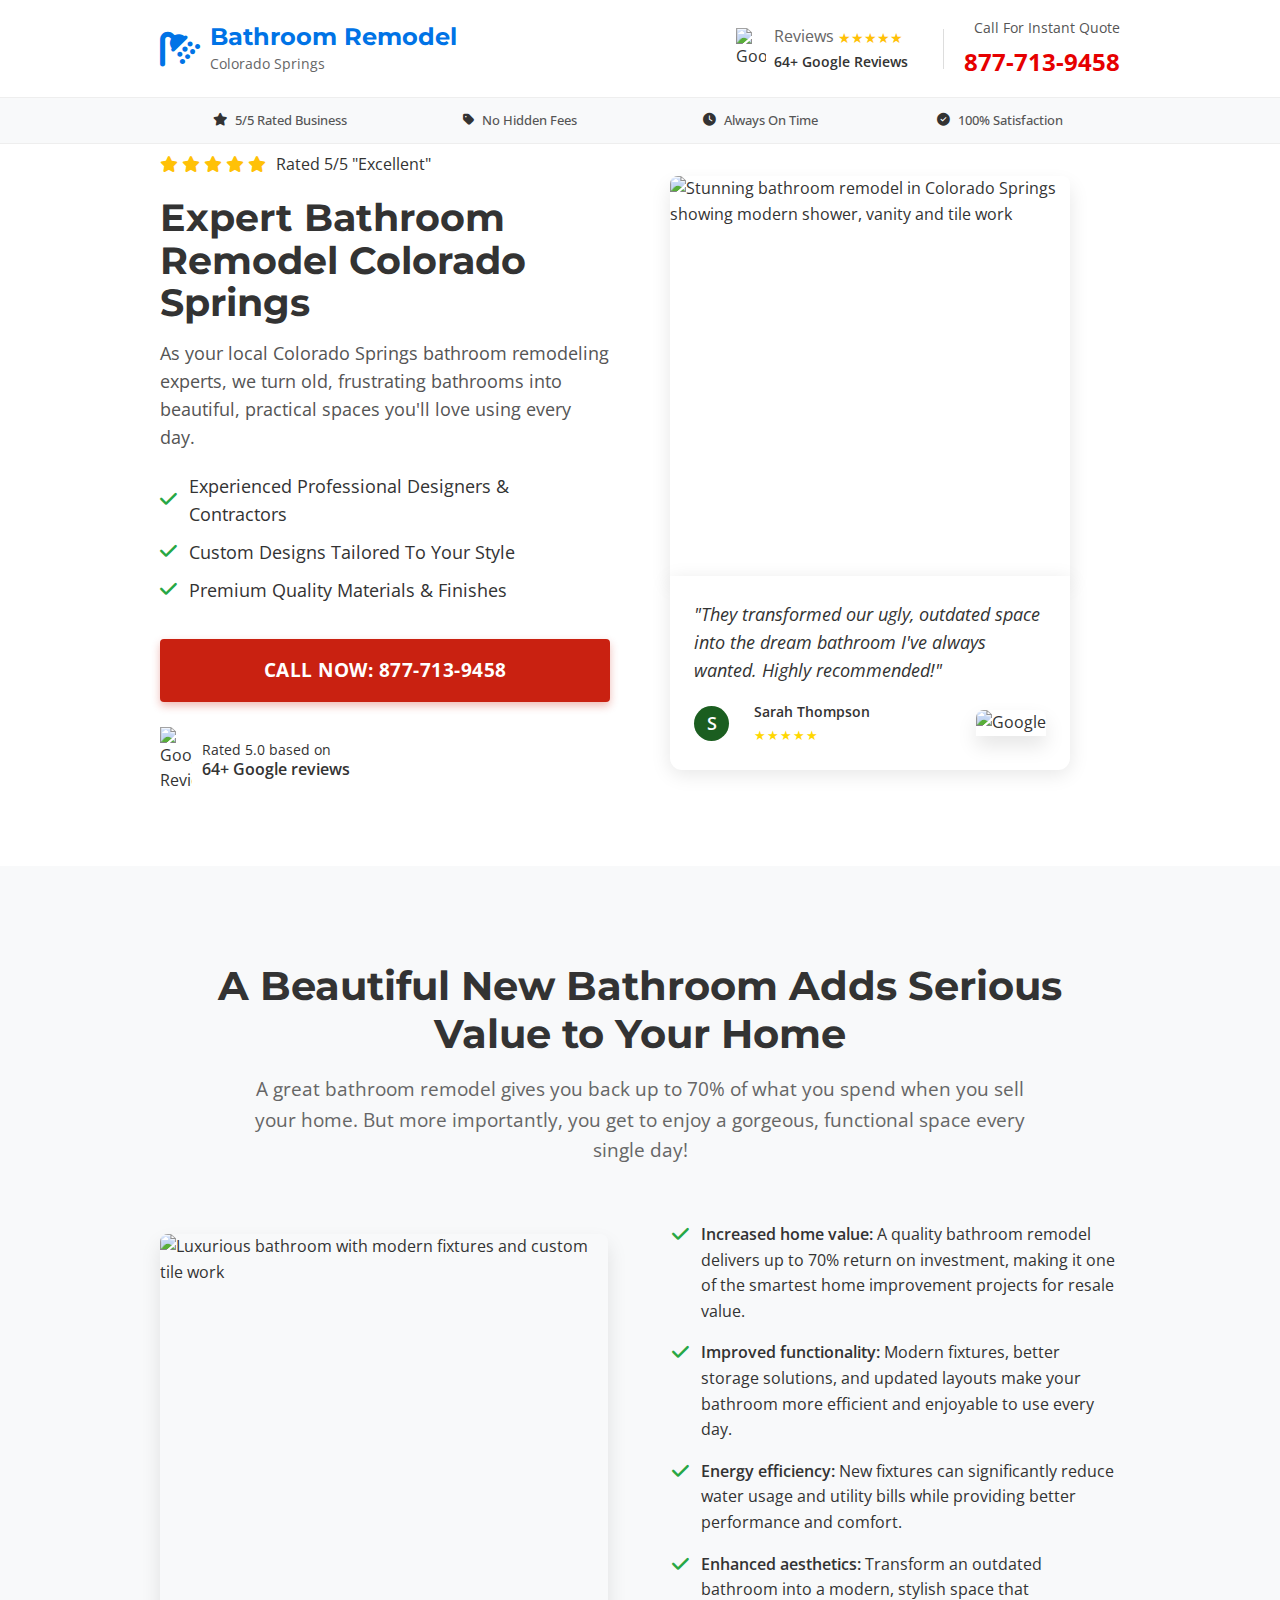
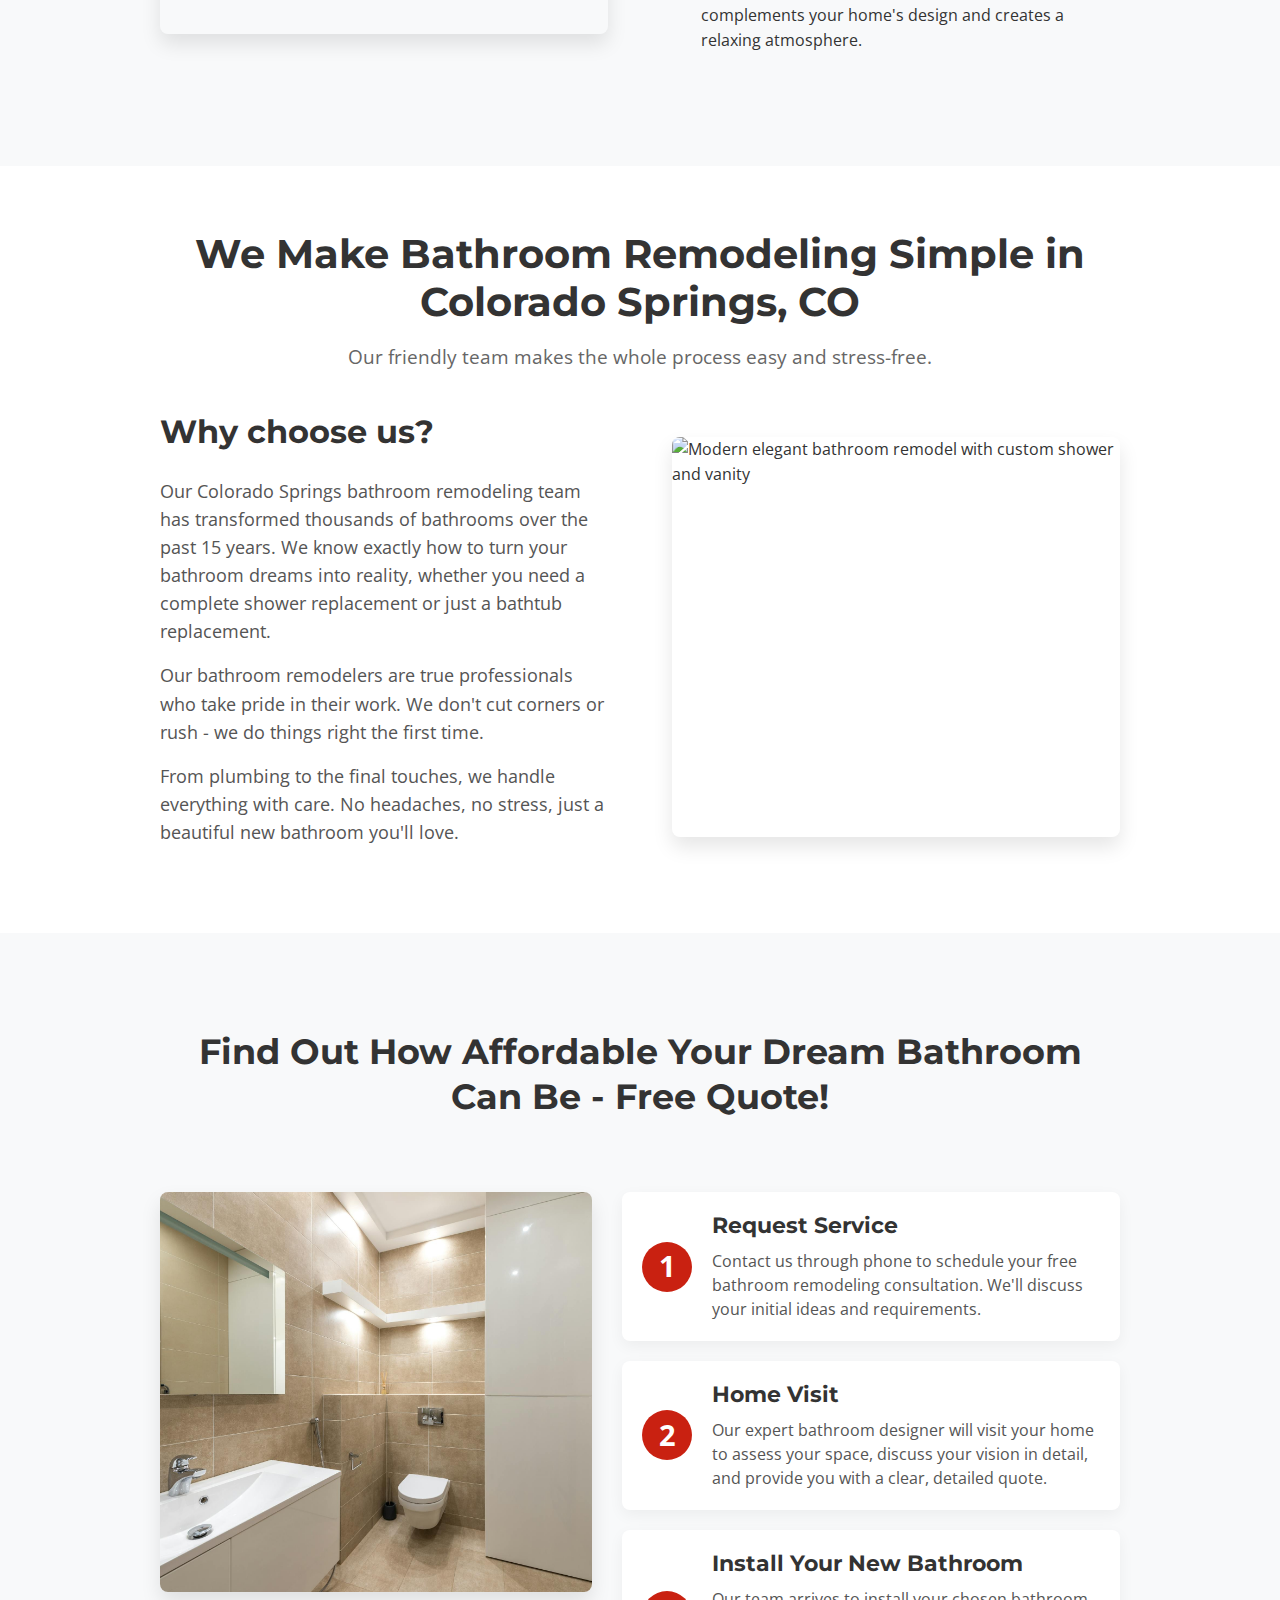
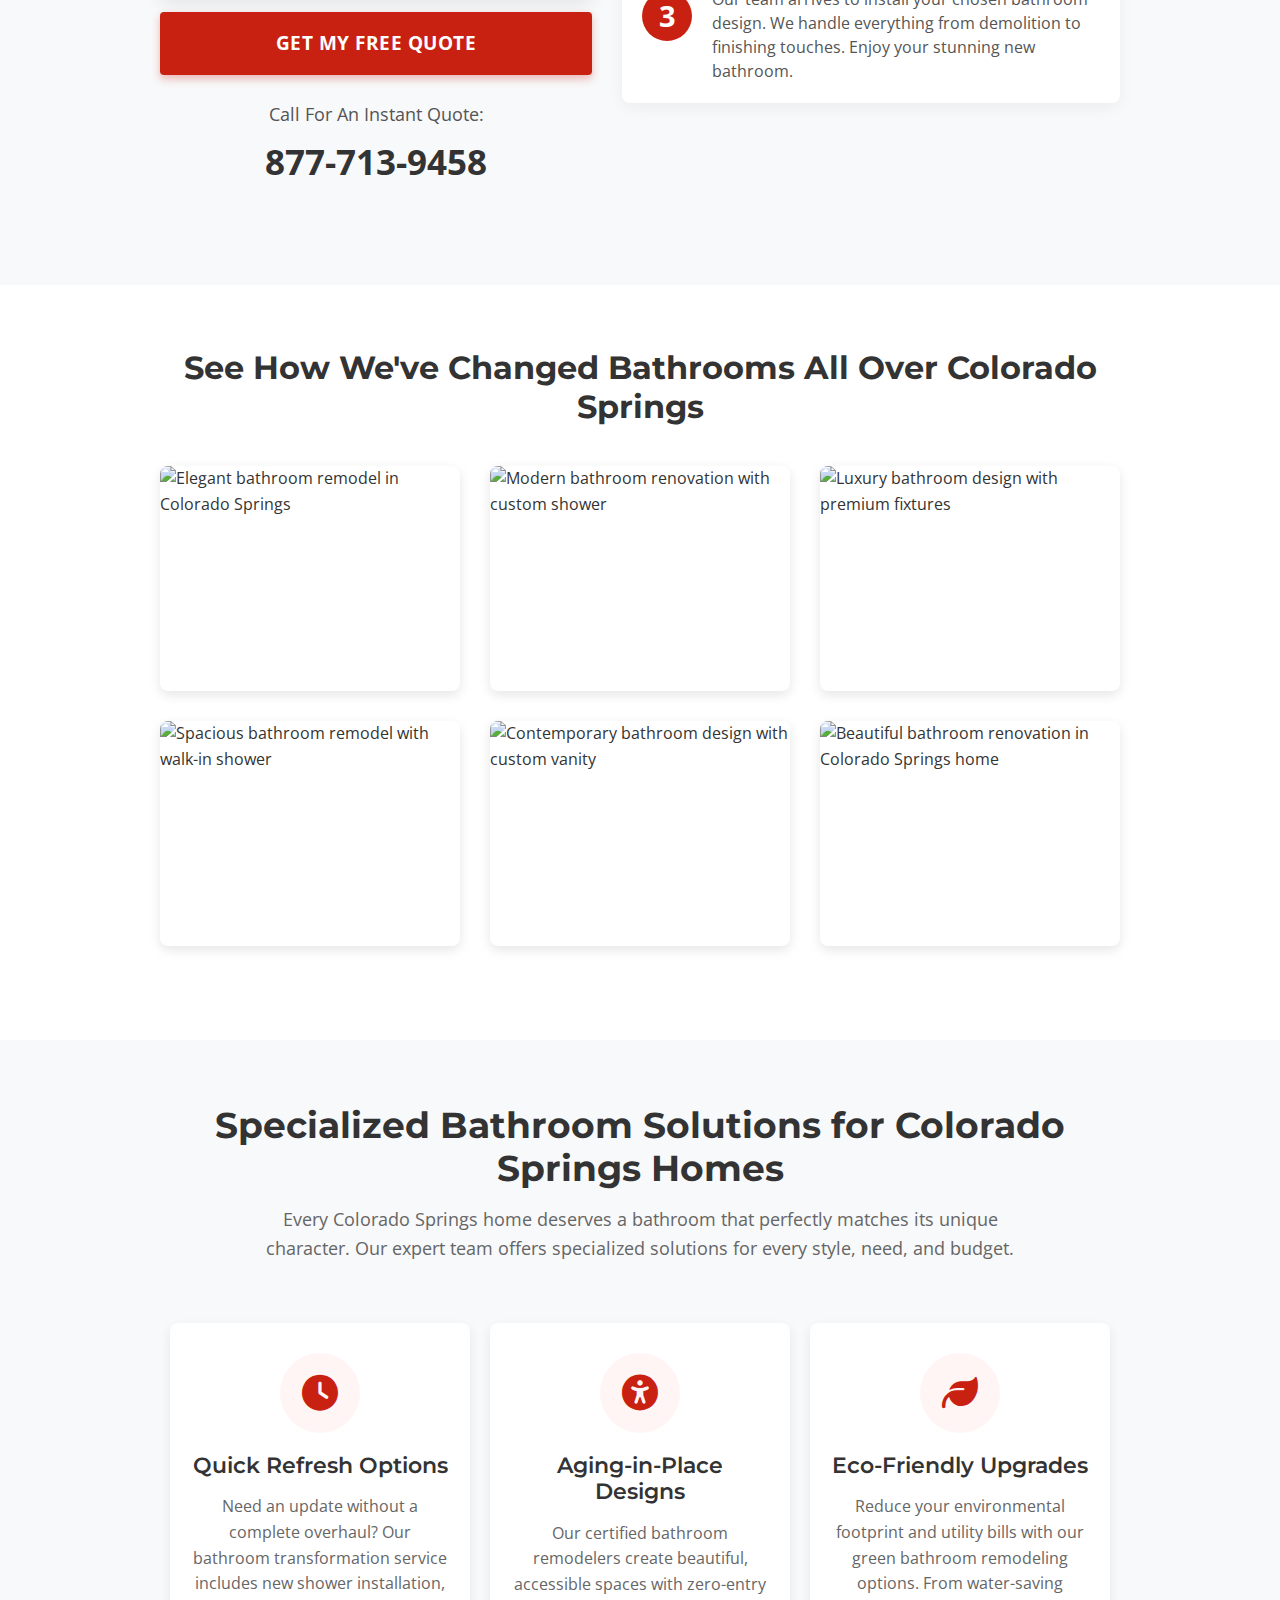
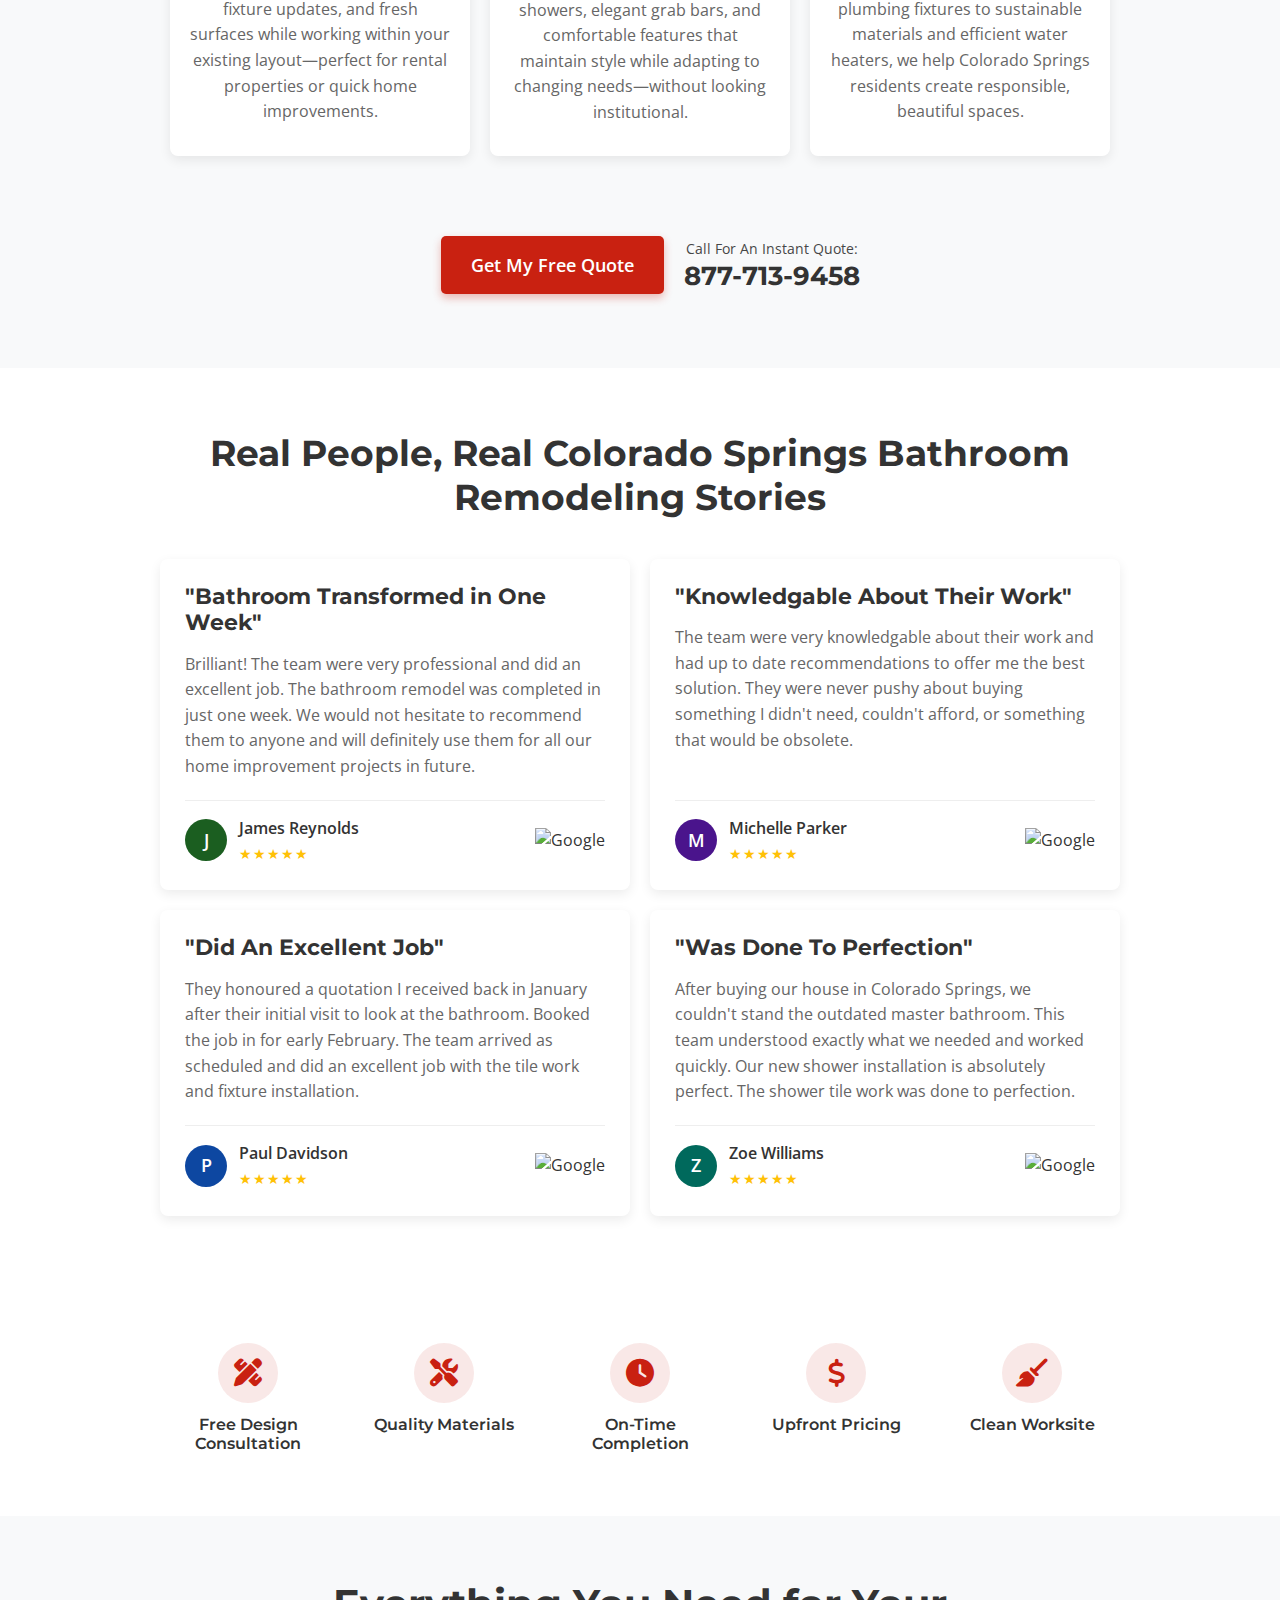
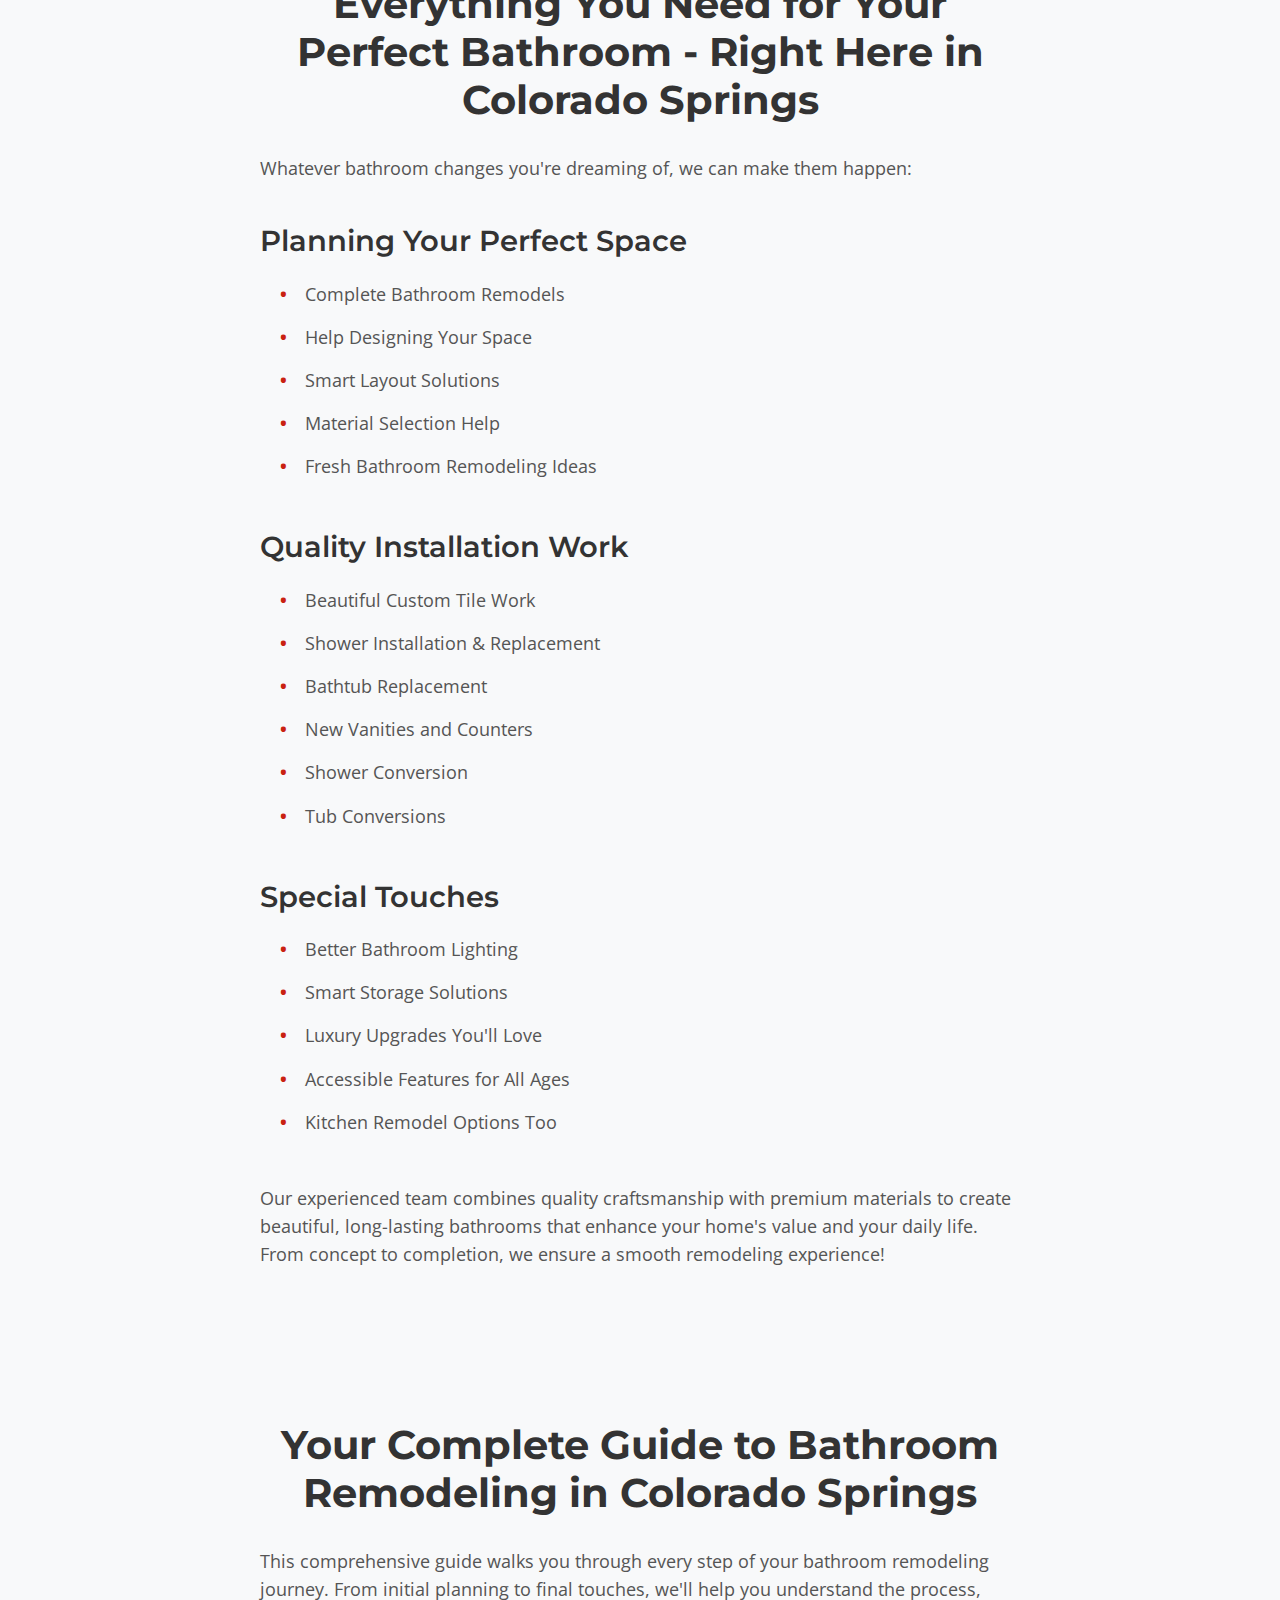
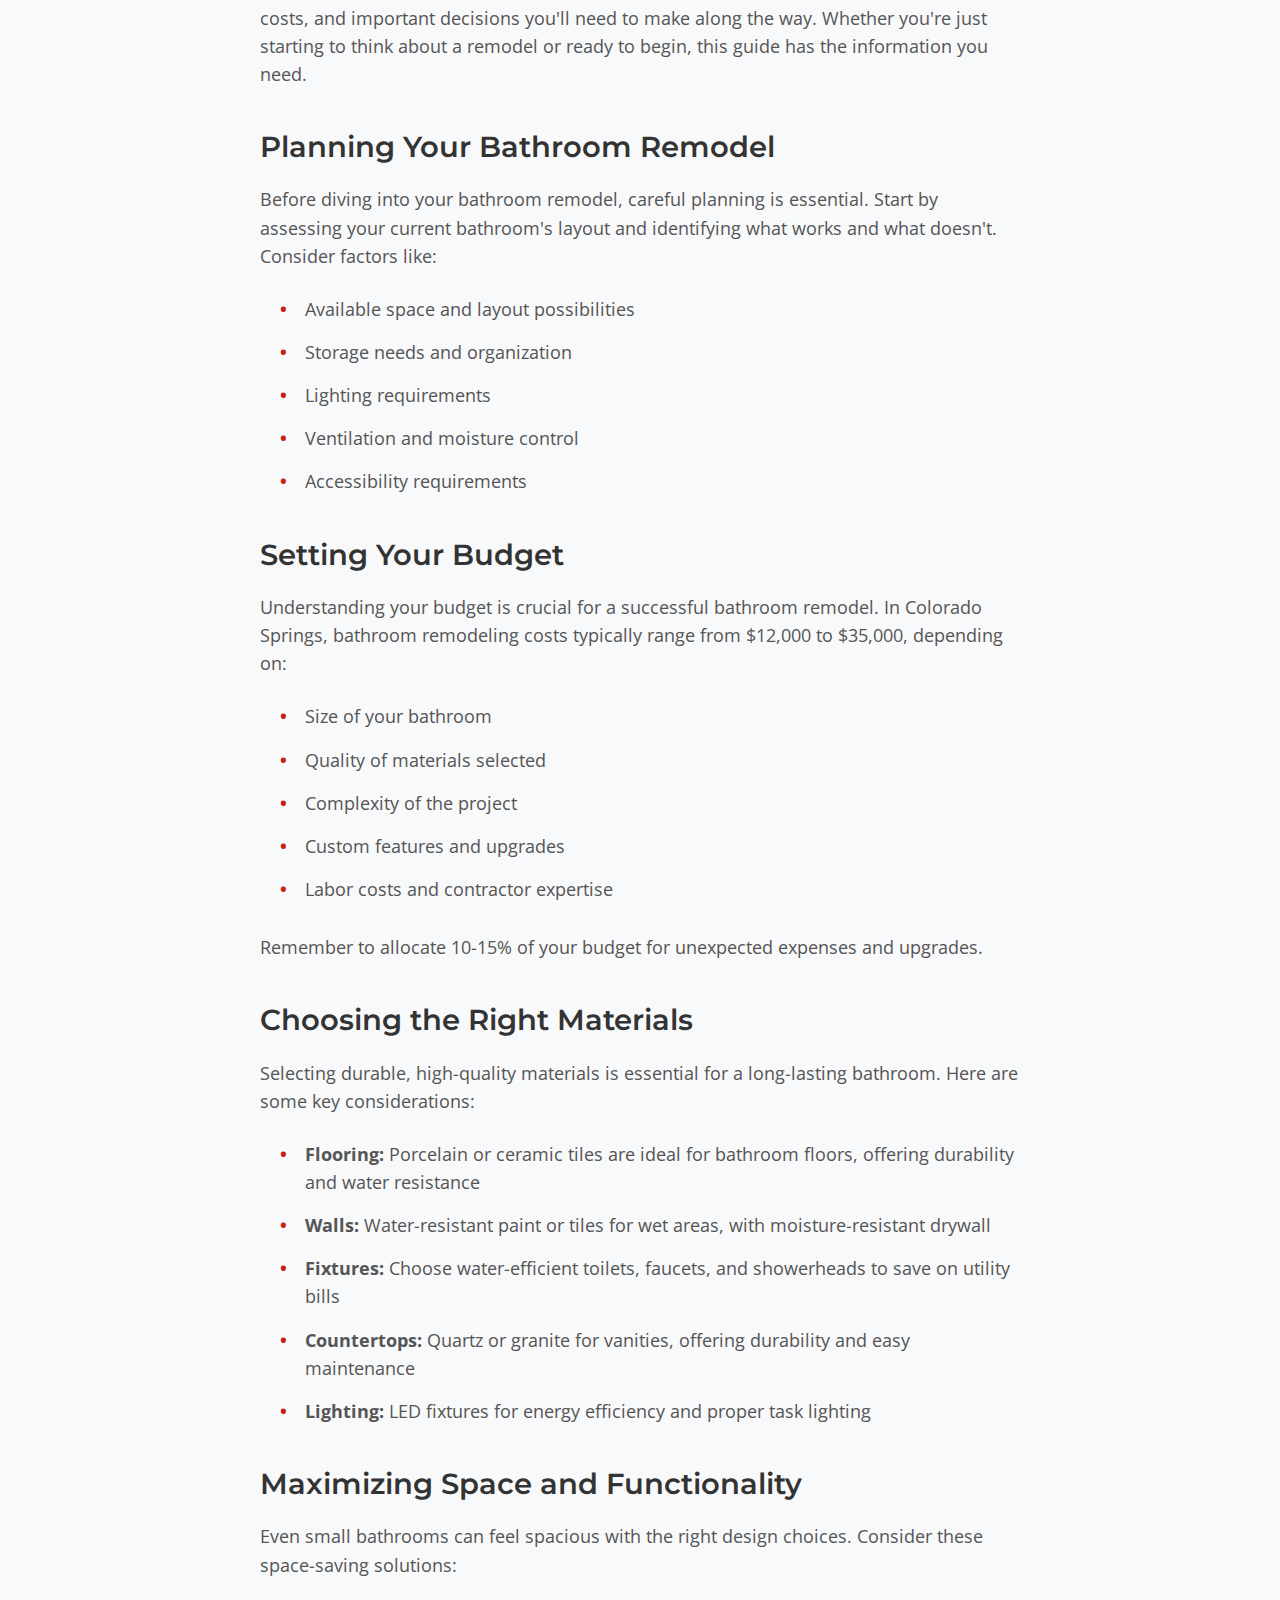
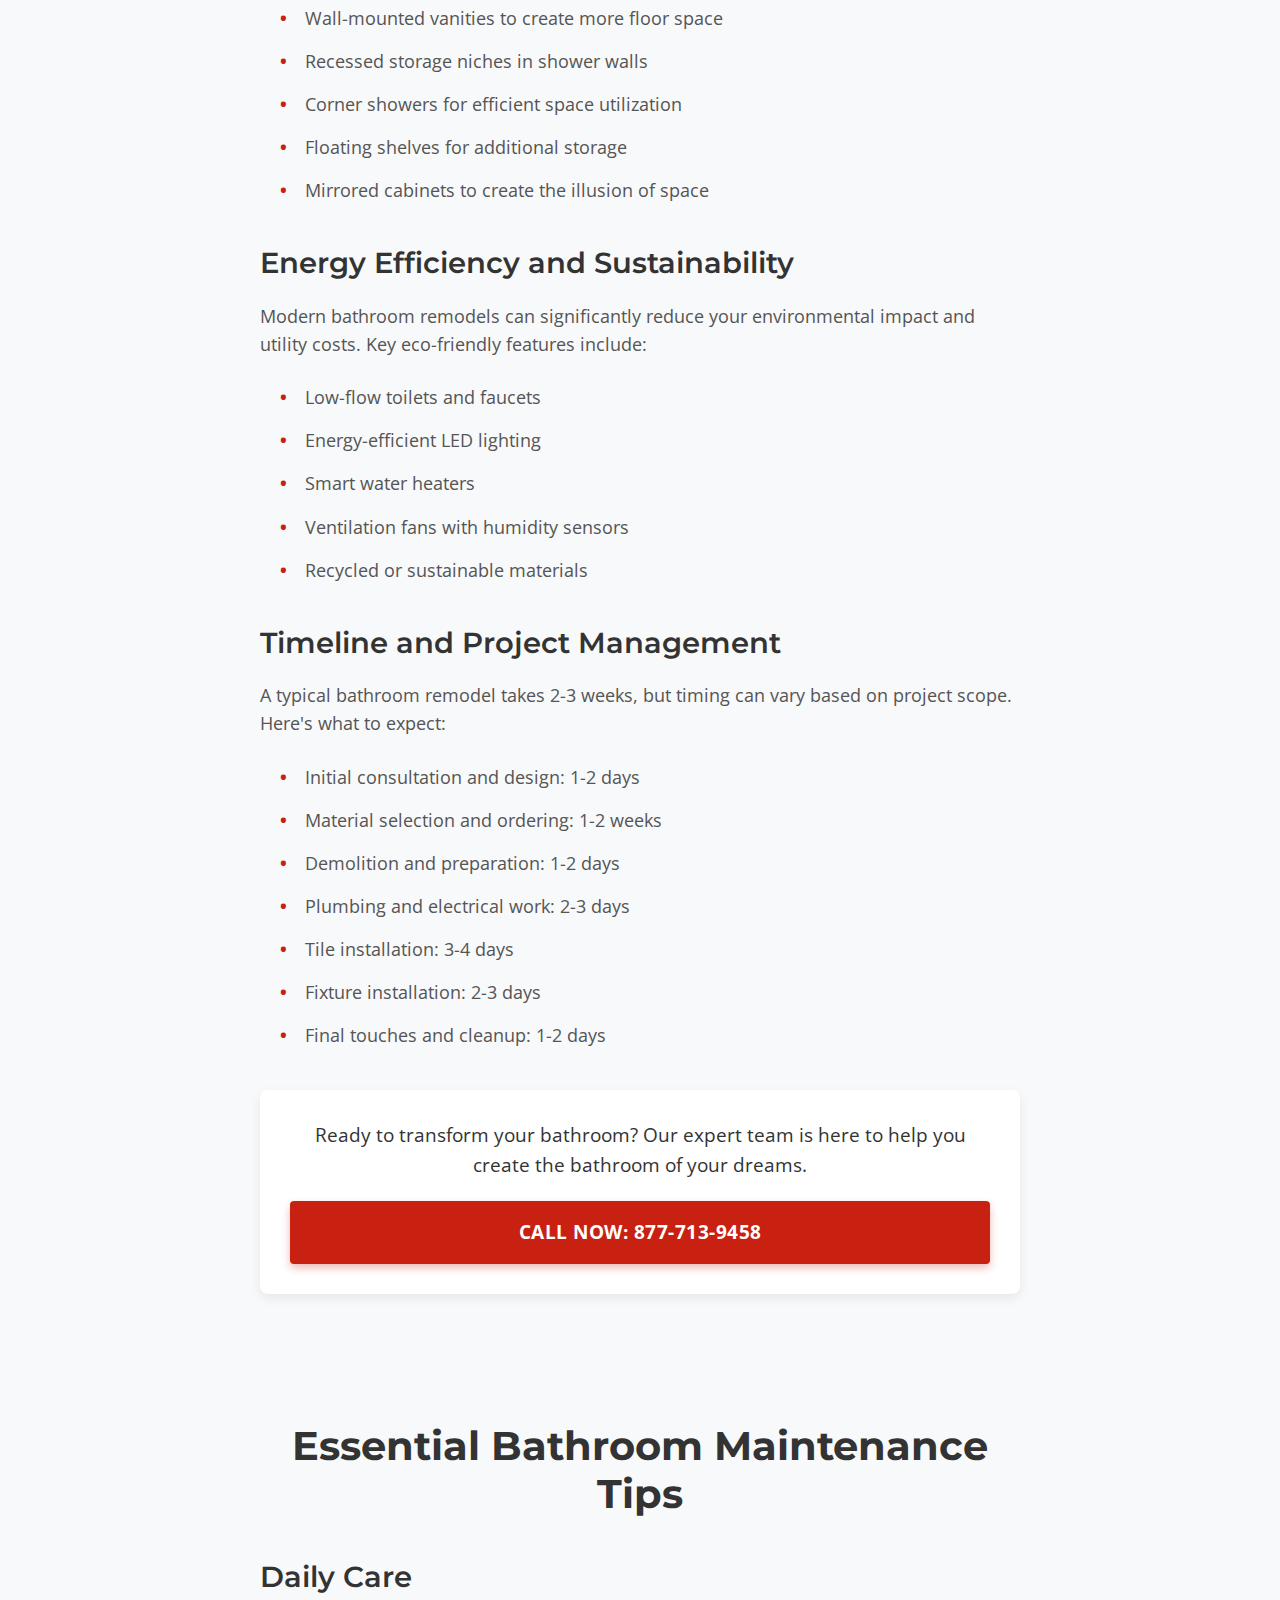
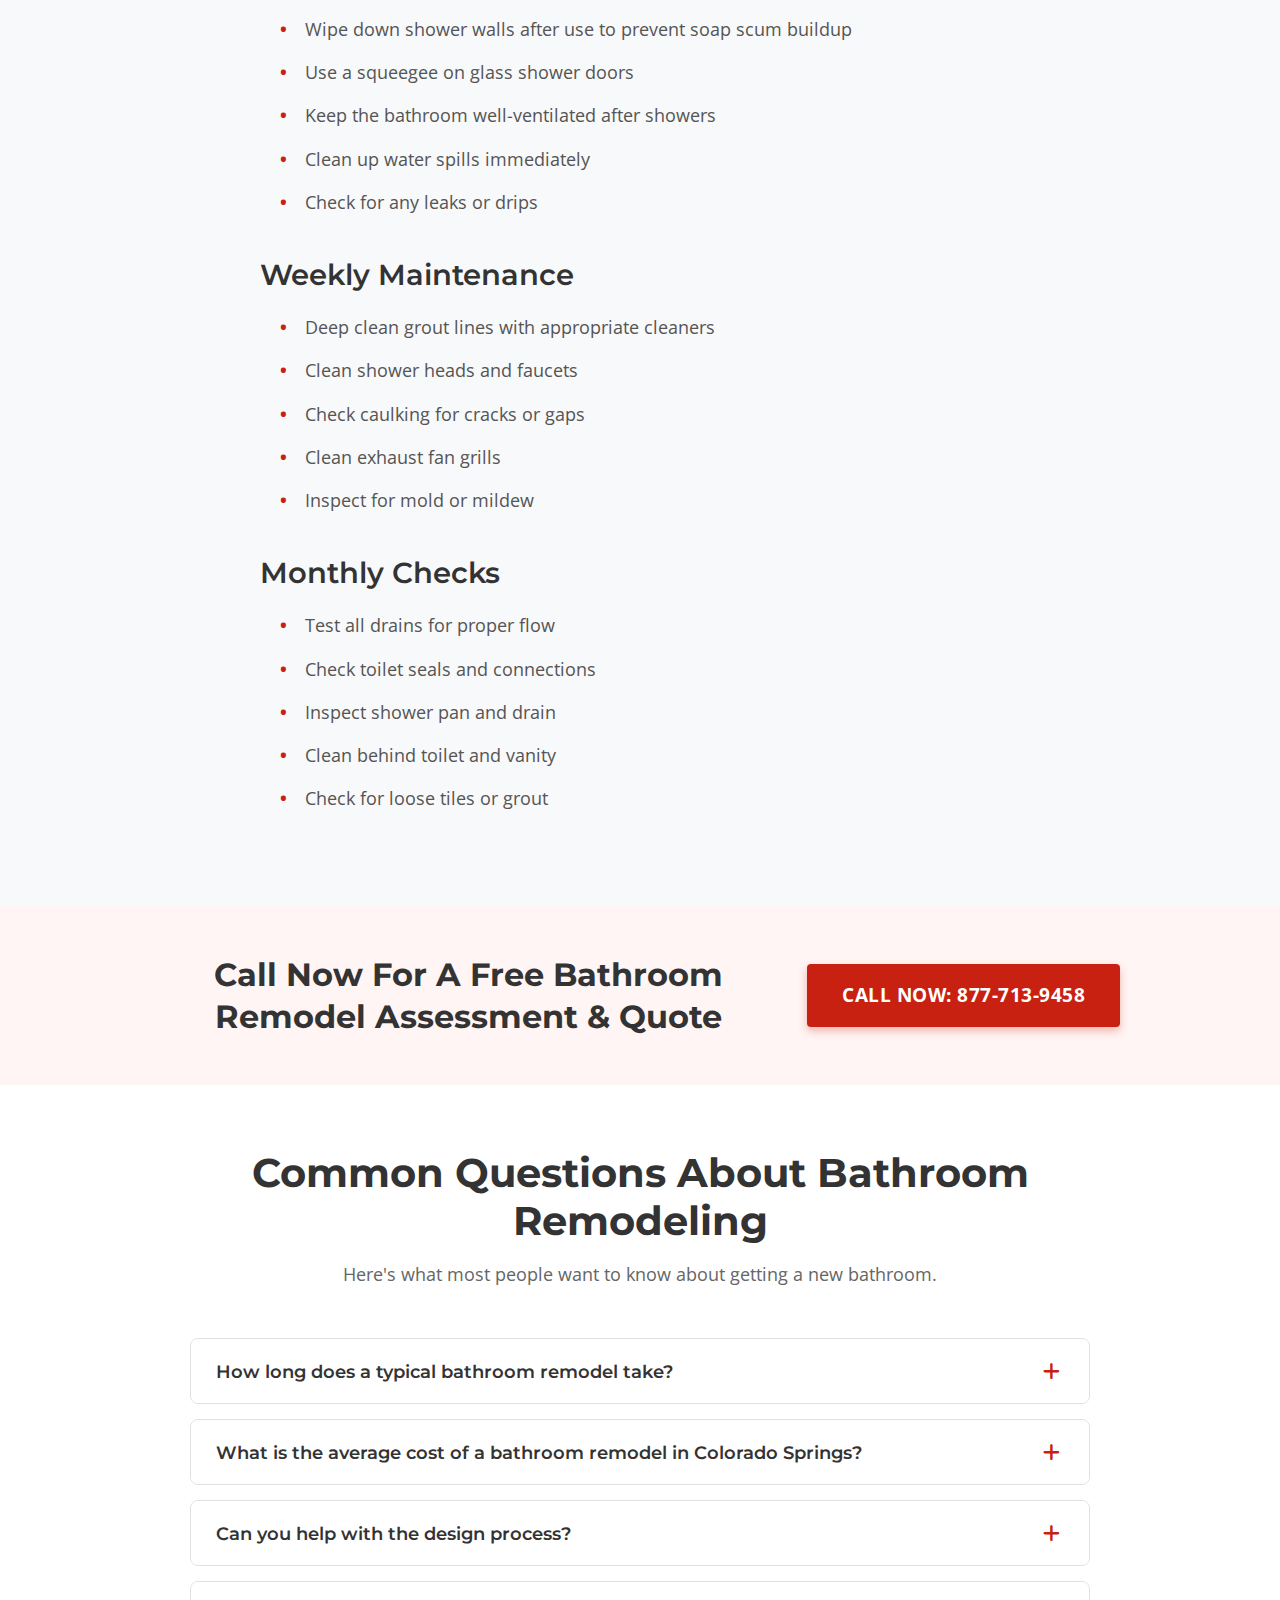
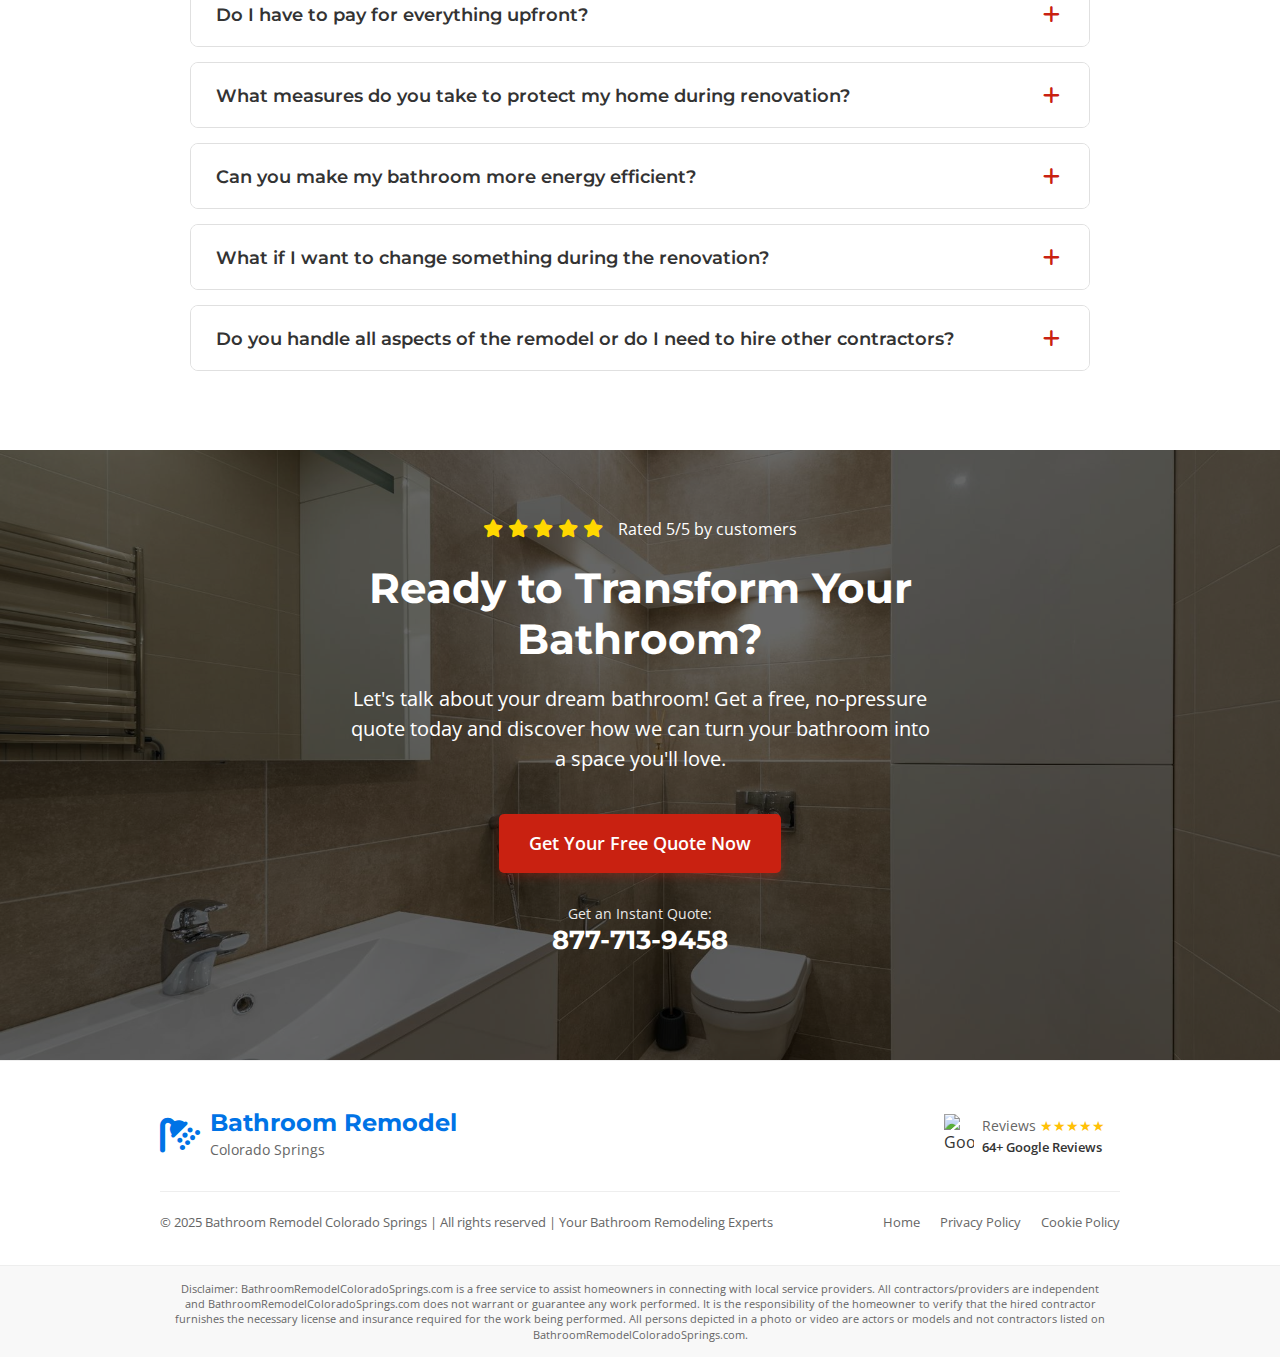
==== index.html @ 4b428539 "Add files via upload" ====
<!DOCTYPE html>
<html lang="en">
<head>
    <meta charset="UTF-8">
    <meta name="viewport" content="width=device-width, initial-scale=1.0">
    <title>Bathroom Remodel Colorado Springs | Expert Bathroom Renovation Services</title>
    <meta name="description" content="Bathroom Remodel Colorado Springs: Transform your outdated bathroom with expert remodeling services.">
    <meta name="keywords" content="bathroom remodel colorado springs, bathroom remodel, Colorado Springs, bathroom renovation, shower installation, bathroom contractors">
    
    <!-- Resource Hints -->
    <link rel="preconnect" href="https://fonts.googleapis.com">
    <link rel="preconnect" href="https://fonts.gstatic.com" crossorigin>
    <link rel="preconnect" href="https://cdnjs.cloudflare.com">
    
    <!-- Open Graph Tags for Social Media -->
    <meta property="og:title" content="Bathroom Remodel Colorado Springs | Transform Your Bathroom">
    <meta property="og:description" content="Professional bathroom remodeling services in Colorado Springs with free consultations, custom designs, and quality installations.">
    <meta property="og:type" content="website">
    <meta property="og:url" content="https://bathroomremodelcoloradosprings.com">
    <meta property="og:image" content="images/elegant-bathroom-featuring-a-wooden-and-marble-design-with-a-spacious-bathtub.-11671082-scaled.jpg">
    
    <!-- Favicon -->
    <link rel="icon" href="favicon.ico" type="image/x-icon">
    <link rel="shortcut icon" href="favicon.ico" type="image/x-icon">
    
    <!-- Preload Critical Resources -->
    <link rel="preload" href="https://fonts.googleapis.com/css2?family=Montserrat:wght@400;500;600;700&family=Open+Sans:wght@400;600&display=swap" as="style">
    <link rel="preload" href="styles.css" as="style">
    <link rel="preload" href="script.js" as="script">
    
    <!-- Font Awesome - Load only needed icons -->
    <link rel="stylesheet" href="https://cdnjs.cloudflare.com/ajax/libs/font-awesome/6.4.0/css/all.min.css" media="print" onload="this.media='all'">
    
    <!-- Google Fonts -->
    <link rel="stylesheet" href="https://fonts.googleapis.com/css2?family=Montserrat:wght@400;500;600;700&family=Open+Sans:wght@400;600&display=swap">
    
    <!-- Custom CSS -->
    <link rel="stylesheet" href="styles.css">
    
    <!-- Schema.org structured data for SEO -->
    <script type="application/ld+json">
    {
      "@context": "https://schema.org",
      "@type": "HomeAndConstructionBusiness",
      "name": "Bathroom Remodel Colorado Springs",
      "description": "Expert bathroom remodeling services in Colorado Springs, specializing in complete bathroom renovations, shower installations, and custom bathroom designs. Serving Colorado Springs with over 15 years of experience.",
      "image": "images/elegant-bathroom-featuring-a-wooden-and-marble-design-with-a-spacious-bathtub.-11671082-scaled.jpg",
      "@id": "https://bathroomremodelcoloradosprings.com",
      "url": "https://bathroomremodelcoloradosprings.com",
      "telephone": "+18777139458",
      "address": {
        "@type": "PostalAddress",
        "addressLocality": "Colorado Springs",
        "addressRegion": "CO",
        "addressCountry": "US"
      },
      "geo": {
        "@type": "GeoCoordinates",
        "latitude": "38.8339",
        "longitude": "-104.8214"
      },
      "openingHoursSpecification": [
        {
          "@type": "OpeningHoursSpecification",
          "dayOfWeek": ["Monday", "Tuesday", "Wednesday", "Thursday", "Friday"],
          "opens": "07:00",
          "closes": "22:00"
        },
        {
          "@type": "OpeningHoursSpecification",
          "dayOfWeek": "Saturday",
          "opens": "08:00",
          "closes": "22:00"
        },
        {
          "@type": "OpeningHoursSpecification",
          "dayOfWeek": "Sunday",
          "opens": "07:00",
          "closes": "21:00"
        }
      ],
      "sameAs": [],
      "priceRange": "$$",
      "areaServed": {
        "@type": "City",
        "name": "Colorado Springs",
        "sameAs": "https://en.wikipedia.org/wiki/Colorado_Springs,_Colorado"
      },
      "hasOfferCatalog": {
        "@type": "OfferCatalog",
        "name": "Bathroom Remodeling Services",
        "itemListElement": [
          {
            "@type": "Offer",
            "itemOffered": {
              "@type": "Service",
              "name": "Complete Bathroom Remodeling",
              "description": "Full bathroom renovation services including design, demolition, and installation"
            }
          },
          {
            "@type": "Offer",
            "itemOffered": {
              "@type": "Service",
              "name": "Shower Installation",
              "description": "Custom shower installation and replacement services"
            }
          },
          {
            "@type": "Offer",
            "itemOffered": {
              "@type": "Service",
              "name": "Bathroom Design",
              "description": "Professional bathroom design services with 3D visualization"
            }
          },
          {
            "@type": "Offer",
            "itemOffered": {
              "@type": "Service",
              "name": "Tile Installation",
              "description": "Expert tile installation for bathrooms including floors and walls"
            }
          }
        ]
      }
    }
    </script>

    <!-- Review Schema -->
    <script type="application/ld+json">
    {
      "@context": "https://schema.org",
      "@type": "AggregateRating",
      "itemReviewed": {
        "@type": "HomeAndConstructionBusiness",
        "name": "Bathroom Remodel Colorado Springs",
        "image": "images/elegant-bathroom-featuring-a-wooden-and-marble-design-with-a-spacious-bathtub.-11671082-scaled.jpg",
        "@id": "https://bathroomremodelcoloradosprings.com",
        "description": "Professional bathroom remodeling services in Colorado Springs, offering complete bathroom renovations, custom designs, and expert installation.",
        "areaServed": "Colorado Springs"
      },
      "ratingValue": "5",
      "bestRating": "5",
      "worstRating": "1",
      "ratingCount": "64",
      "reviewCount": "64"
    }
    </script>

</head>
<body>
    <!-- Mobile Sticky Call Button -->
    <div class="mobile-sticky-call">
        <a href="tel:877-713-9458" aria-label="Call now: 877-713-9458">Call Now: 877-713-9458</a>
    </div>

    <!-- Header and Navigation -->
    <header class="header">
        <div class="container">
            <div class="navbar">
                <a href="index.html" class="logo">
                    <i class="fas fa-shower" aria-hidden="true"></i>
                    <div class="logo-text">
                        <p class="logo-title">Bathroom Remodel</p>
                        <p>Colorado Springs</p>
                    </div>
                </a>
                <div class="contact-info">
                    <div class="google-reviews">
                        <img src="https://cdn.jsdelivr.net/gh/devicons/devicon/icons/google/google-original.svg" alt="Google" width="30" height="30" loading="lazy">
                        <div class="google-text">
                            <div class="reviews-text">Reviews <span class="stars-inline" aria-label="5 out of 5 stars">★★★★★</span></div>
                            <div class="review-count">64+ Google Reviews</div>
                        </div>
                    </div>
                    <div class="vertical-divider" aria-hidden="true"></div>
                    <div class="quote-section">
                        <div class="quote-text">Call For Instant Quote</div>
                        <a href="tel:877-713-9458" class="phone-link" aria-label="Call for instant quote: 877-713-9458">
                            <div class="phone-number">877-713-9458</div>
                        </a>
                    </div>
                </div>
            </div>
        </div>
    </header>

    <!-- Trust Badges -->
    <div class="trust-badges">
        <div class="container">
            <div class="badge">
                <i class="fas fa-star" aria-hidden="true"></i>
                <span>5/5 Rated Business</span>
            </div>
            <div class="badge">
                <i class="fas fa-tag" aria-hidden="true"></i>
                <span>No Hidden Fees</span>
            </div>
            <div class="badge">
                <i class="fas fa-clock" aria-hidden="true"></i>
                <span>Always On Time</span>
            </div>
            <div class="badge">
                <i class="fas fa-check-circle" aria-hidden="true"></i>
                <span>100% Satisfaction</span>
            </div>
        </div>
    </div>

    <!-- Hero Section -->
    <section class="hero">
        <div class="container">
            <div class="hero-content">
                <div class="ratings">
                    <div class="stars" aria-label="5 out of 5 stars">
                        <i class="fas fa-star" aria-hidden="true"></i>
                        <i class="fas fa-star" aria-hidden="true"></i>
                        <i class="fas fa-star" aria-hidden="true"></i>
                        <i class="fas fa-star" aria-hidden="true"></i>
                        <i class="fas fa-star" aria-hidden="true"></i>
                    </div>
                    <p>Rated 5/5 "Excellent"</p>
                </div>
                
                <h1>Expert Bathroom Remodel Colorado Springs</h1>
                
                <p class="hero-description">
                     As your local Colorado Springs bathroom remodeling experts, we turn old, frustrating bathrooms into beautiful, practical spaces you'll love using every day.
                </p>
                
                <ul class="service-benefits">
                    <li><i class="fas fa-check" aria-hidden="true"></i> Experienced Professional Designers & Contractors</li>
                    <li><i class="fas fa-check" aria-hidden="true"></i> Custom Designs Tailored To Your Style</li>
                    <li><i class="fas fa-check" aria-hidden="true"></i> Premium Quality Materials & Finishes</li>
                </ul>
                
                <div class="cta-button">
                    <a href="tel:877-713-9458" class="btn-primary">Call Now: 877-713-9458</a>
                </div>
                
                <div class="google-badge">
                    <img src="https://cdn.jsdelivr.net/gh/devicons/devicon/icons/google/google-original.svg" alt="Google Reviews" width="32" height="32" loading="lazy">
                    <div class="review-text">
                        <p>Rated 5.0 based on</p>
                        <p>64+ Google reviews</p>
                    </div>
                </div>
            </div>
            
            <div class="hero-image">
                <img src="images/elegant-bathroom-featuring-a-wooden-and-marble-design-with-a-spacious-bathtub.-11671082-scaled.jpg" alt="Stunning bathroom remodel in Colorado Springs showing modern shower, vanity and tile work" width="400" height="400" loading="eager">
                <!-- Quick Review Card -->
                <div class="quick-review-card">
                    <div class="review-content">
                        <p class="review-text">"They transformed our ugly, outdated space into the dream bathroom I've always wanted. Highly recommended!"</p>
                        <div class="review-author">
                            <div class="author-avatar" style="background-color: #1b5e20;">
                                <span>S</span>
                            </div>
                            <div class="author-info">
                                <div class="author-name">Sarah Thompson</div>
                                <div class="star-rating">★★★★★</div>
                            </div>
                            <div class="google-icon">
                                <img src="https://cdn.jsdelivr.net/gh/devicons/devicon/icons/google/google-original.svg" alt="Google" width="24" height="24">
                            </div>
                        </div>
                    </div>
                </div>
            </div>
        </div>
    </section>

    <!-- Remodel Benefits Section -->
    <section class="remodel-benefits-section">
        <div class="container">
            <div class="section-header">
                <h2>A Beautiful New Bathroom Adds Serious Value to Your Home</h2>
                <p class="subtitle">A great bathroom remodel gives you back up to 70% of what you spend when you sell your home. But more importantly, you get to enjoy a gorgeous, functional space every single day!</p>
            </div>

            <div class="remodel-benefits">
                <div class="benefits-image">
                    <img src="images/sleek-contemporary-bathroom-with-bathtub-and-twin-sinks-showcasing-minimalist-design-and-luxury.-1454804-scaled.jpg" alt="Luxurious bathroom with modern fixtures and custom tile work">
                </div>
                <div class="benefits-content">
                    
                    <ul class="benefits-list">
                        <li>
                            <i class="fas fa-check"></i>
                            <div>
                                <strong>Increased home value:</strong> A quality bathroom remodel delivers up to 70% return on investment, making it one of the smartest home improvement projects for resale value.
                            </div>
                        </li>
                        <li>
                            <i class="fas fa-check"></i>
                            <div>
                                <strong>Improved functionality:</strong> Modern fixtures, better storage solutions, and updated layouts make your bathroom more efficient and enjoyable to use every day.
                            </div>
                        </li>
                        <li>
                            <i class="fas fa-check"></i>
                            <div>
                                <strong>Energy efficiency:</strong> New fixtures can significantly reduce water usage and utility bills while providing better performance and comfort.
                            </div>
                        </li>
                        <li>
                            <i class="fas fa-check"></i>
                            <div>
                                <strong>Enhanced aesthetics:</strong> Transform an outdated bathroom into a modern, stylish space that complements your home's design and creates a relaxing atmosphere.
                            </div>
                        </li>
                    </ul>
                </div>
            </div>
        </div>
    </section>

    <!-- Quality Installation Section -->
    <section class="quality-installation-section">
        <div class="container">
            <div class="section-header">
                <h2>We Make Bathroom Remodeling Simple in Colorado Springs, CO</h2>
                <p class="subtitle">Our friendly team makes the whole process easy and stress-free.</p>
            </div>

            <div class="quality-installation">
                <div class="installation-content">
                    <h3>Why choose us?</h3>
                    <p>Our Colorado Springs bathroom remodeling team has transformed thousands of bathrooms over the past 15 years. We know exactly how to turn your bathroom dreams into reality, whether you need a complete shower replacement or just a bathtub replacement.</p>
                    <p>Our bathroom remodelers are true professionals who take pride in their work. We don't cut corners or rush - we do things right the first time.</p>
                    <p>From plumbing to the final touches, we handle everything with care. No headaches, no stress, just a beautiful new bathroom you'll love.</p>
                </div>
                <div class="installation-image">
                    <img src="images/spacious-modern-bathroom-featuring-a-glass-shower-tub-and-stylish-decor.-7168098-scaled.jpg" alt="Modern elegant bathroom remodel with custom shower and vanity">
                </div>
            </div>
        </div>
    </section>

    <!-- Bathroom Remodeling Process Section -->
    <section class="remodeling-process">
        <div class="container">
            <h2>Find Out How Affordable Your Dream Bathroom Can Be - Free Quote!</h2>
            
            <div class="process-container">
                <div class="process-image">
                    <img src="elegant-bathroom.jpeg" alt="Bathroom remodeling consultation materials">
                    <div class="quote-button">
                        <a href="tel:877-713-9458" class="btn-primary">Get My 
                            Free Quote</a>
                    </div>
                    <div class="instant-quote">
                        <p>Call For An Instant Quote:</p>
                        <p class="phone-large">877-713-9458</p>
                    </div>
                </div>
                
                <div class="process-steps">
                    <div class="step">
                        <div class="step-number">1</div>
                        <div class="step-content">
                            <h3>Request Service</h3>
                            <p>Contact us through phone to schedule your free bathroom remodeling consultation. We'll discuss your initial ideas and requirements.</p>
                        </div>
                    </div>
                    
                    <div class="step">
                        <div class="step-number">2</div>
                        <div class="step-content">
                            <h3>Home Visit</h3>
                            <p>Our expert bathroom designer will visit your home to assess your space, discuss your vision in detail, and provide you with a clear, detailed quote.</p>
                        </div>
                    </div>
                    
                    <div class="step">
                        <div class="step-number">3</div>
                        <div class="step-content">
                            <h3>Install Your New Bathroom</h3>
                            <p>Our team arrives to install your chosen bathroom design. We handle everything from demolition to finishing touches. Enjoy your stunning new bathroom.</p>
                        </div>
                    </div>
                </div>
            </div>
        </div>
    </section>

    <!-- Recent Bathroom Transformations Section -->
    <section class="recent-transformations">
        <div class="container">
            <h2>See How We've Changed Bathrooms All Over Colorado Springs</h2>
            
            <div class="image-grid">
                <div class="grid-item">
                    <img src="images/elegant-bathroom-featuring-modern-design-sleek-fixtures-and-neutral-tones-for-a-calming-retreat.-6920436-scaled.jpg" alt="Elegant bathroom remodel in Colorado Springs">
                </div>
                <div class="grid-item">
                    <img src="images/elegant-luxury-bathroom-featuring-marble-walls-a-glass-shower-and-modern-fixtures.-8082223-scaled.jpg" alt="Modern bathroom renovation with custom shower">
                </div>
                <div class="grid-item">
                    <img src="images/elegant-bathroom-featuring-a-bathtub-with-a-stunning-view-of-the-new-york-city-skyline.-10511463-scaled.jpg" alt="Luxury bathroom design with premium fixtures">
                </div>
                <div class="grid-item">
                    <img src="images/elegant-bathroom-featuring-a-marble-sink-bathtub-and-mirror-with-ambient-lighting.-16113326-scaled.jpg" alt="Spacious bathroom remodel with walk-in shower">
                </div>
                <div class="grid-item">
                    <img src="images/sleek-minimalist-bathroom-with-neutral-tones-and-contemporary-fixtures.-12943535-scaled.jpg" alt="Contemporary bathroom design with custom vanity">
                </div>
                <div class="grid-item">
                    <img src="images/elegant-modern-bathroom-featuring-a-sleek-black-bathtub-and-scenic-outdoor-view-through-a-floor-to-ceiling-window.-10813264-scaled.jpg" alt="Beautiful bathroom renovation in Colorado Springs home">
                </div>
            </div>
        </div>
    </section>

    <!-- Why Invest In Bathroom Remodeling Section -->
    <section class="why-invest">
        <div class="container">
            <h2>Specialized Bathroom Solutions for Colorado Springs Homes</h2>
            <p class="subtitle">Every Colorado Springs home deserves a bathroom that perfectly matches its unique character. Our expert team offers specialized solutions for every style, need, and budget.</p>
            
            <div class="benefits-container">
                <div class="benefit-item">
                    <div class="icon-container">
                        <i class="fas fa-clock"></i>
                    </div>
                    <h3>Quick Refresh Options</h3>
                    <p>Need an update without a complete overhaul? Our bathroom transformation service includes new shower installation, fixture updates, and fresh surfaces while working within your existing layout—perfect for rental properties or quick home improvements.</p>
                </div>
                
                <div class="benefit-item">
                    <div class="icon-container">
                        <i class="fas fa-universal-access"></i>
                    </div>
                    <h3>Aging-in-Place Designs</h3>
                    <p>Our certified bathroom remodelers create beautiful, accessible spaces with zero-entry showers, elegant grab bars, and comfortable features that maintain style while adapting to changing needs—without looking institutional.</p>
                </div>
                
                <div class="benefit-item">
                    <div class="icon-container">
                        <i class="fas fa-leaf"></i>
                    </div>
                    <h3>Eco-Friendly Upgrades</h3>
                    <p>Reduce your environmental footprint and utility bills with our green bathroom remodeling options. From water-saving plumbing fixtures to sustainable materials and efficient water heaters, we help Colorado Springs residents create responsible, beautiful spaces.</p>
                </div>
            </div>
            
            <div class="cta-container">
                <a href="tel:877-713-9458" class="btn-quote">Get My Free Quote</a>
                <div class="quote-phone">
                    <p>Call For An Instant Quote:</p>
                    <h3>877-713-9458</h3>
                </div>
            </div>
        </div>
    </section>

    <!-- Customer Testimonials Section -->
    <section class="testimonials">
        <div class="container">
            <h2>Real People, Real Colorado Springs Bathroom Remodeling Stories</h2>
            
            <div class="testimonials-grid">
                <!-- Testimonial 1 -->
                <div class="testimonial-card">
                    <h3>"Bathroom Transformed in One Week"</h3>
                    <p>Brilliant! The team were very professional and did an excellent job. The bathroom remodel was completed in just one week. We would not hesitate to recommend them to anyone and will definitely use them for all our home improvement projects in future.</p>
                    <div class="testimonial-author">
                        <div class="author-avatar" style="background-color: #1b5e20;">
                            <span>J</span>
                        </div>
                        <div class="author-info">
                            <div class="author-name">James Reynolds</div>
                            <div class="star-rating">★★★★★</div>
                        </div>
                        <div class="google-icon">
                            <img src="https://cdn.jsdelivr.net/gh/devicons/devicon/icons/google/google-original.svg" alt="Google" width="24" height="24">
                        </div>
                    </div>
                </div>
                
                <!-- Testimonial 2 -->
                <div class="testimonial-card">
                    <h3>"Knowledgable About Their Work"</h3>
                    <p>The team were very knowledgable about their work and had up to date recommendations to offer me the best solution. They were never pushy about buying something I didn't need, couldn't afford, or something that would be obsolete.</p>
                    <div class="testimonial-author">
                        <div class="author-avatar" style="background-color: #4a148c;">
                            <span>M</span>
                        </div>
                        <div class="author-info">
                            <div class="author-name">Michelle Parker</div>
                            <div class="star-rating">★★★★★</div>
                        </div>
                        <div class="google-icon">
                            <img src="https://cdn.jsdelivr.net/gh/devicons/devicon/icons/google/google-original.svg" alt="Google" width="24" height="24">
                        </div>
                    </div>
                </div>
                
                <!-- Testimonial 3 -->
                <div class="testimonial-card">
                    <h3>"Did An Excellent Job"</h3>
                    <p>They honoured a quotation I received back in January after their initial visit to look at the bathroom. Booked the job in for early February. The team arrived as scheduled and did an excellent job with the tile work and fixture installation.</p>
                    <div class="testimonial-author">
                        <div class="author-avatar" style="background-color: #0d47a1;">
                            <span>P</span>
                        </div>
                        <div class="author-info">
                            <div class="author-name">Paul Davidson</div>
                            <div class="star-rating">★★★★★</div>
                        </div>
                        <div class="google-icon">
                            <img src="https://cdn.jsdelivr.net/gh/devicons/devicon/icons/google/google-original.svg" alt="Google" width="24" height="24">
                        </div>
                    </div>
                </div>
                
                <!-- Testimonial 4 -->
                <div class="testimonial-card">
                    <h3>"Was Done To Perfection"</h3>
                    <p>After buying our house in Colorado Springs, we couldn't stand the outdated master bathroom. This team understood exactly what we needed and worked quickly. Our new shower installation is absolutely perfect. The shower tile work was done to perfection.</p>
                    <div class="testimonial-author">
                        <div class="author-avatar" style="background-color: #00695c;">
                            <span>Z</span>
                        </div>
                        <div class="author-info">
                            <div class="author-name">Zoe Williams</div>
                            <div class="star-rating">★★★★★</div>
                        </div>
                        <div class="google-icon">
                            <img src="https://cdn.jsdelivr.net/gh/devicons/devicon/icons/google/google-original.svg" alt="Google" width="24" height="24">
                        </div>
                    </div>
                </div>
            </div>
        </div>
    </section>

    <!-- Trust Badges Bottom Section -->
    <section class="trust-badges-bottom">
        <div class="container">
            <div class="badges-grid">
                <div class="badge-item">
                    <div class="badge-icon">
                        <i class="fas fa-pencil-ruler"></i>
                    </div>
                    <div class="badge-text">
                        <h4>Free Design Consultation</h4>
                    </div>
                </div>
                
                <div class="badge-item">
                    <div class="badge-icon">
                        <i class="fas fa-tools"></i>
                    </div>
                    <div class="badge-text">
                        <h4>Quality Materials</h4>
                    </div>
                </div>
                
                <div class="badge-item">
                    <div class="badge-icon">
                        <i class="fas fa-clock"></i>
                    </div>
                    <div class="badge-text">
                        <h4>On-Time Completion</h4>
                    </div>
                </div>
                
                <div class="badge-item">
                    <div class="badge-icon">
                        <i class="fas fa-dollar-sign"></i>
                    </div>
                    <div class="badge-text">
                        <h4>Upfront Pricing</h4>
                    </div>
                </div>
                
                <div class="badge-item">
                    <div class="badge-icon">
                        <i class="fas fa-broom"></i>
                    </div>
                    <div class="badge-text">
                        <h4>Clean Worksite</h4>
                    </div>
                </div>
            </div>
        </div>
    </section>

    <!-- Bathroom Services Section -->
    <section class="bathroom-additional">
        <div class="container">
            <div class="additional-content">
                <h2>Everything You Need for Your Perfect Bathroom - Right Here in Colorado Springs</h2>
                <p class="subtitle">Whatever bathroom changes you're dreaming of, we can make them happen:</p>
                
                <div class="service-group">
                    <h3>Planning Your Perfect Space</h3>
                    <ul>
                        <li>Complete Bathroom Remodels</li>
                        <li>Help Designing Your Space</li>
                        <li>Smart Layout Solutions</li>
                        <li>Material Selection Help</li>
                        <li>Fresh Bathroom Remodeling Ideas</li>
                    </ul>
                </div>
                
                <div class="service-group">
                    <h3>Quality Installation Work</h3>
                    <ul>
                        <li>Beautiful Custom Tile Work</li>
                        <li>Shower Installation & Replacement</li>
                        <li>Bathtub Replacement</li>
                        <li>New Vanities and Counters</li>
                        <li>Shower Conversion</li>
                        <li>Tub Conversions</li>
                    </ul>
                </div>
                
                <div class="service-group">
                    <h3>Special Touches</h3>
                    <ul>
                        <li>Better Bathroom Lighting</li>
                        <li>Smart Storage Solutions</li>
                        <li>Luxury Upgrades You'll Love</li>
                        <li>Accessible Features for All Ages</li>
                        <li>Kitchen Remodel Options Too</li>
                    </ul>
                </div>

                <p class="service-description">Our experienced team combines quality craftsmanship with premium materials to create beautiful, long-lasting bathrooms that enhance your home's value and your daily life. From concept to completion, we ensure a smooth remodeling experience!</p>
            </div>
        </div>
    </section>

    <!-- Bathroom Remodeling Guide Section -->
    <section class="bathroom-additional">
        <div class="container">
            <div class="additional-content">
                <h2>Your Complete Guide to Bathroom Remodeling in Colorado Springs</h2>
                <p>This comprehensive guide walks you through every step of your bathroom remodeling journey. From initial planning to final touches, we'll help you understand the process, costs, and important decisions you'll need to make along the way. Whether you're just starting to think about a remodel or ready to begin, this guide has the information you need.</p>

                <h3>Planning Your Bathroom Remodel</h3>
                <p>Before diving into your bathroom remodel, careful planning is essential. Start by assessing your current bathroom's layout and identifying what works and what doesn't. Consider factors like:</p>
                <ul>
                    <li>Available space and layout possibilities</li>
                    <li>Storage needs and organization</li>
                    <li>Lighting requirements</li>
                    <li>Ventilation and moisture control</li>
                    <li>Accessibility requirements</li>
                </ul>

                <h3>Setting Your Budget</h3>
                <p>Understanding your budget is crucial for a successful bathroom remodel. In Colorado Springs, bathroom remodeling costs typically range from $12,000 to $35,000, depending on:</p>
                <ul>
                    <li>Size of your bathroom</li>
                    <li>Quality of materials selected</li>
                    <li>Complexity of the project</li>
                    <li>Custom features and upgrades</li>
                    <li>Labor costs and contractor expertise</li>
                </ul>
                <p>Remember to allocate 10-15% of your budget for unexpected expenses and upgrades.</p>

                <h3>Choosing the Right Materials</h3>
                <p>Selecting durable, high-quality materials is essential for a long-lasting bathroom. Here are some key considerations:</p>
                <ul>
                    <li><strong>Flooring:</strong> Porcelain or ceramic tiles are ideal for bathroom floors, offering durability and water resistance</li>
                    <li><strong>Walls:</strong> Water-resistant paint or tiles for wet areas, with moisture-resistant drywall</li>
                    <li><strong>Fixtures:</strong> Choose water-efficient toilets, faucets, and showerheads to save on utility bills</li>
                    <li><strong>Countertops:</strong> Quartz or granite for vanities, offering durability and easy maintenance</li>
                    <li><strong>Lighting:</strong> LED fixtures for energy efficiency and proper task lighting</li>
                </ul>

                <h3>Maximizing Space and Functionality</h3>
                <p>Even small bathrooms can feel spacious with the right design choices. Consider these space-saving solutions:</p>
                <ul>
                    <li>Wall-mounted vanities to create more floor space</li>
                    <li>Recessed storage niches in shower walls</li>
                    <li>Corner showers for efficient space utilization</li>
                    <li>Floating shelves for additional storage</li>
                    <li>Mirrored cabinets to create the illusion of space</li>
                </ul>

                <h3>Energy Efficiency and Sustainability</h3>
                <p>Modern bathroom remodels can significantly reduce your environmental impact and utility costs. Key eco-friendly features include:</p>
                <ul>
                    <li>Low-flow toilets and faucets</li>
                    <li>Energy-efficient LED lighting</li>
                    <li>Smart water heaters</li>
                    <li>Ventilation fans with humidity sensors</li>
                    <li>Recycled or sustainable materials</li>
                </ul>

                <h3>Timeline and Project Management</h3>
                <p>A typical bathroom remodel takes 2-3 weeks, but timing can vary based on project scope. Here's what to expect:</p>
                <ul>
                    <li>Initial consultation and design: 1-2 days</li>
                    <li>Material selection and ordering: 1-2 weeks</li>
                    <li>Demolition and preparation: 1-2 days</li>
                    <li>Plumbing and electrical work: 2-3 days</li>
                    <li>Tile installation: 3-4 days</li>
                    <li>Fixture installation: 2-3 days</li>
                    <li>Final touches and cleanup: 1-2 days</li>
                </ul>

                <div class="guide-cta">
                    <p>Ready to transform your bathroom? Our expert team is here to help you create the bathroom of your dreams.</p>
                    <a href="tel:877-713-9458" class="btn-primary">Call Now: 877-713-9458</a>
                </div>
            </div>
        </div>
    </section>

    <!-- Essential Bathroom Maintenance Tips Section -->
    <section class="bathroom-additional">
        <div class="container">
            <div class="additional-content">
                <h2>Essential Bathroom Maintenance Tips</h2>
                
                <div class="maintenance-tips">
                    <div class="tip-group">
                        <h3>Daily Care</h3>
                        <ul>
                            <li>Wipe down shower walls after use to prevent soap scum buildup</li>
                            <li>Use a squeegee on glass shower doors</li>
                            <li>Keep the bathroom well-ventilated after showers</li>
                            <li>Clean up water spills immediately</li>
                            <li>Check for any leaks or drips</li>
                        </ul>
                    </div>

                    <div class="tip-group">
                        <h3>Weekly Maintenance</h3>
                        <ul>
                            <li>Deep clean grout lines with appropriate cleaners</li>
                            <li>Clean shower heads and faucets</li>
                            <li>Check caulking for cracks or gaps</li>
                            <li>Clean exhaust fan grills</li>
                            <li>Inspect for mold or mildew</li>
                        </ul>
                    </div>

                    <div class="tip-group">
                        <h3>Monthly Checks</h3>
                        <ul>
                            <li>Test all drains for proper flow</li>
                            <li>Check toilet seals and connections</li>
                            <li>Inspect shower pan and drain</li>
                            <li>Clean behind toilet and vanity</li>
                            <li>Check for loose tiles or grout</li>
                        </ul>
                    </div>
                </div>
            </div>
        </div>
    </section>

    <!-- Call To Action Section -->
    <section class="cta-assessment">
        <div class="container">
            <div class="cta-content">
                <h2>Call Now For A Free Bathroom Remodel Assessment & Quote</h2>
                <a href="tel:877-713-9458" class="btn-primary">Call Now: 877-713-9458</a>
            </div>
        </div>
    </section>

    <!-- FAQ Section -->
    <section class="faq-section">
        <div class="container">
            <h2>Common Questions About Bathroom Remodeling</h2>
            <p class="faq-subtitle">Here's what most people want to know about getting a new bathroom.</p>
            
            <div class="faq-container">
                <div class="faq-item">
                    <div class="faq-question">
                        <h3>How long does a typical bathroom remodel take?</h3>
                        <span class="faq-toggle"><i class="fas fa-plus"></i></span>
                    </div>
                    <div class="faq-answer">
                        <p>Most bathroom remodels in Colorado Springs take about 2-3 weeks for a standard bathroom. Bigger or more complex bathroom remodeling projects might take 4-6 weeks. We'll give you a clear timeline before we start so you know exactly what to expect.</p>
                    </div>
                </div>

                <div class="faq-item">
                    <div class="faq-question">
                        <h3>What is the average cost of a bathroom remodel in Colorado Springs?</h3>
                        <span class="faq-toggle"><i class="fas fa-plus"></i></span>
                    </div>
                    <div class="faq-answer">
                        <p>The cost typically ranges from $12,000 to $35,000, depending on the size of your bathroom and the materials chosen. Basic remodels start around $12,000, while luxury renovations with high-end materials and custom features can exceed $35,000. We provide detailed quotes after assessing your specific needs and preferences.</p>
                    </div>
                </div>

                <div class="faq-item">
                    <div class="faq-question">
                        <h3>Can you help with the design process?</h3>
                        <span class="faq-toggle"><i class="fas fa-plus"></i></span>
                    </div>
                    <div class="faq-answer">
                        <p>Yes, we offer complete design services. Our experienced designers will work with you to create a bathroom that matches your style and needs. We provide material samples, and expert advice on layout, colors, and fixtures to help you visualize your new space.</p>
                    </div>
                </div>

                <div class="faq-item">
                    <div class="faq-question">
                        <h3>Do I have to pay for everything upfront?</h3>
                        <span class="faq-toggle"><i class="fas fa-plus"></i></span>
                    </div>
                    <div class="faq-answer">
                        <p>No, we have several financing options to make your bathroom renovation affordable. We can help find a payment plan that works for your budget with good rates and terms. Just ask about financing options during your free consultation.</p>
                    </div>
                </div>

                <div class="faq-item">
                    <div class="faq-question">
                        <h3>What measures do you take to protect my home during renovation?</h3>
                        <span class="faq-toggle"><i class="fas fa-plus"></i></span>
                    </div>
                    <div class="faq-answer">
                        <p>We take extensive precautions to protect your home. This includes laying protective coverings on floors, sealing off work areas to contain dust, daily cleanup, and proper disposal of debris. Our team treats your home with respect and maintains a clean, safe work environment throughout the project.</p>
                    </div>
                </div>

                <div class="faq-item">
                    <div class="faq-question">
                        <h3>Can you make my bathroom more energy efficient?</h3>
                        <span class="faq-toggle"><i class="fas fa-plus"></i></span>
                    </div>
                    <div class="faq-answer">
                        <p>Absolutely! We specialize in eco-friendly bathroom solutions. We can install water-efficient toilets, low-flow faucets, LED lighting, and energy-efficient ventilation systems. These upgrades not only help the environment but can also reduce your utility bills.</p>
                    </div>
                </div>

                <div class="faq-item">
                    <div class="faq-question">
                        <h3>What if I want to change something during the renovation?</h3>
                        <span class="faq-toggle"><i class="fas fa-plus"></i></span>
                    </div>
                    <div class="faq-answer">
                        <p>We understand that changes may arise during the renovation process. Our team is flexible and can accommodate reasonable changes. However, significant modifications after work has begun may affect the timeline and cost. We'll discuss any changes and their implications before proceeding.</p>
                    </div>
                </div>

                <div class="faq-item">
                    <div class="faq-question">
                        <h3>Do you handle all aspects of the remodel or do I need to hire other contractors?</h3>
                        <span class="faq-toggle"><i class="fas fa-plus"></i></span>
                    </div>
                    <div class="faq-answer">
                        <p>We are a full-service bathroom remodeling company. Our team handles everything from demolition to final touches, including plumbing, electrical, tiling, fixtures, and finishing work. You won't need to coordinate with multiple contractors - we manage the entire project for a seamless experience.</p>
                    </div>
                </div>
            </div>
        </div>
    </section>

    <!-- Bathroom Quote Section -->
    <section class="bathroom-quote-section">
        <div class="bathroom-quote-overlay"></div>
        <div class="container">
            <div class="bathroom-quote-content">
                <div class="rating-stars">
                    <i class="fas fa-star"></i>
                    <i class="fas fa-star"></i>
                    <i class="fas fa-star"></i>
                    <i class="fas fa-star"></i>
                    <i class="fas fa-star"></i>
                    <span class="rating-text">Rated 5/5 by customers</span>
                </div>
                
                <h2>Ready to Transform Your Bathroom?</h2>
                
                <p class="quote-description">
                    Let's talk about your dream bathroom! Get a free, no-pressure quote today and discover how we can turn your bathroom into a space you'll love.
                </p>
                
                <div class="quote-cta">
                    <a href="tel:877-713-9458" class="btn-quote">Get Your Free Quote Now</a>
                    
                    <div class="quote-phone">
                        <p>Get an Instant Quote:</p>
                        <h3>877-713-9458</h3>
                    </div>
                </div>
            </div>
        </div>
    </section>

    <!-- Footer Section -->
    <footer class="footer">
        <div class="container">
            <div class="footer-content">
                <div class="footer-left">
                    <a href="index.html" class="footer-logo">
                        <i class="fas fa-shower" aria-hidden="true"></i>
                        <div class="footer-logo-text">
                            <h3>Bathroom Remodel</h3>
                            <p>Colorado Springs</p>
                        </div>
                    </a>
                </div>
                <div class="footer-right">
                    <div class="google-reviews">
                        <img src="https://cdn.jsdelivr.net/gh/devicons/devicon/icons/google/google-original.svg" alt="Google" width="30" height="30" loading="lazy">
                        <div class="google-text">
                            <div class="reviews-text">Reviews <span class="stars-inline" aria-label="5 out of 5 stars">★★★★★</span></div>
                            <div class="review-count">64+ Google Reviews</div>
                        </div>
                    </div>
                </div>
            </div>
            <div class="footer-bottom">
                <p class="copyright">© 2025 Bathroom Remodel Colorado Springs | All rights reserved | Your Bathroom Remodeling Experts</p>
                <div class="footer-links">
                    <a href="index.html">Home</a>
                    <a href="privacy-policy.html">Privacy Policy</a>
                    <a href="cookie-policy.html">Cookie Policy</a>
                </div>
            </div>
        </div>
    </footer>

    <!-- Disclaimer Section -->
    <section class="disclaimer-section">
        <div class="container">
            <p class="disclaimer-text">
                Disclaimer: BathroomRemodelColoradoSprings.com is a free service to assist homeowners in connecting with local service providers. All contractors/providers are independent and BathroomRemodelColoradoSprings.com does not warrant or guarantee any work performed. It is the responsibility of the homeowner to verify that the hired contractor furnishes the necessary license and insurance required for the work being performed. All persons depicted in a photo or video are actors or models and not contractors listed on BathroomRemodelColoradoSprings.com.
            </p>
        </div>
    </section>

    <!-- Custom JavaScript -->
    <script src="script.js" defer></script>
</body>
</html>
---- styles.css ----
/* Reset and Base Styles */
html {
    scroll-behavior: smooth;
}

* {
    margin: 0;
    padding: 0;
    box-sizing: border-box;
}

body {
    font-family: 'Open Sans', sans-serif;
    line-height: 1.6;
    color: #333;
    background-color: #f8f9fa;
}

.container {
    max-width: 1000px;
    margin: 0 auto;
    padding: 0 20px;
}

h1, h2, h3, h4, h5, h6 {
    font-family: 'Montserrat', sans-serif;
    font-weight: 700;
    line-height: 1.2;
}

a {
    text-decoration: none;
    color: inherit;
}

ul {
    list-style: none;
}

img {
    max-width: 100%;
    height: auto;
}

/* Base section spacing */
section {
    padding: 4rem 0;
    width: 100%;
    background-color: #fff; /* Default white background */
}

/* Header spacing */
.header {
    background-color: #fff;
    box-shadow: 0 2px 10px rgba(0, 0, 0, 0.1);
    padding: 1rem 0;
    z-index: 100;
    border-bottom: none;
    margin-bottom: 0;
}

.navbar {
    display: flex;
    justify-content: space-between;
    align-items: center;
}

.logo {
    display: flex;
    align-items: center;
}

.logo i {
    font-size: 2.5rem;
    color: #0073e6;
    margin-right: 10px;
}

.logo-text h1 {
    font-size: 1.5rem;
    color: #0073e6;
    margin-bottom: 0;
}

.logo-text .logo-title {
    font-size: 1.5rem;
    color: #0073e6;
    margin-bottom: 0;
    font-family: 'Montserrat', sans-serif;
    font-weight: 700;
    line-height: 1.2;
}

.logo-text p {
    font-size: 0.9rem;
    color: #666;
}

.contact-info {
    display: flex;
    align-items: center;
}

.google-reviews {
    display: flex;
    align-items: center;
    margin-right: 15px;
}

.google-text {
    margin-left: 8px;
}

.reviews-text {
    font-size: 1rem;
    color: #666;
    display: flex;
    align-items: center;
}

.stars-inline {
    color: #FFC107;
    margin-left: 4px;
    font-size: 0.9rem;
}

.review-count {
    font-size: 0.9rem;
    font-weight: 600;
    color: #333;
}

.vertical-divider {
    height: 40px;
    width: 1px;
    background-color: #ddd;
    margin: 0 20px;
}

.quote-section {
    text-align: right;
}

.quote-text {
    font-size: 0.9rem;
    color: #555;
    margin-bottom: 4px;
}

.phone-number {
    font-size: 1.5rem;
    font-weight: 700;
    color: #e60000;
    cursor: pointer;
}

.phone-link {
    text-decoration: none;
    color: #e60000;
    font-weight: 700;
}

.phone-link:hover {
    text-decoration: underline;
}

/* Trust Badges */
.trust-badges {
    background-color: #f8f9fa;
    padding: 0.75rem 0;
    border-top: 1px solid #eee;
    border-bottom: 1px solid #eee;
    margin: 0;
}

.trust-badges .container {
    display: flex;
    justify-content: space-between;
    width: 100%;
}

.badge {
    display: flex;
    align-items: center;
    font-size: 0.8rem;
    font-weight: 500;
    color: #555;
    flex: 1;
    justify-content: center;
    padding: 0 15px;
}

.badge i {
    margin-right: 8px;
    color: #333;
}

/* Hero Section */
.hero {
    padding-top: 0;
    padding-bottom: 4rem;
    background-color: #fff;
}

.hero .container {
    display: flex;
    align-items: center;
    justify-content: space-between;
    gap: 10px;
    flex-wrap: wrap;
    min-height: 500px;
}

.hero-content {
    flex: 1;
    max-width: 450px;
    display: flex;
    flex-direction: column;
    justify-content: center;
}

.ratings {
    display: flex;
    align-items: center;
    margin-bottom: 20px;
}

.stars {
    color: #ffc107;
    margin-right: 10px;
}

.hero h1 {
    font-size: 2.4rem;
    margin-bottom: 15px;
    color: #333;
    line-height: 1.1;
}

.hero h2 {
    font-size: 2.4rem;
    margin-bottom: 15px;
    color: #333;
    line-height: 1.1;
}

.hero-description {
    font-size: 1.1rem;
    margin-bottom: 20px;
    color: #555;
}

.service-benefits {
    margin-bottom: 25px;
}

.service-benefits li {
    margin-bottom: 10px;
    font-size: 1.1rem;
    display: flex;
    align-items: center;
    color: #333;
}

.service-benefits li i {
    color: #28a745;
    margin-right: 12px;
    font-size: 1.2rem;
}

.cta-button {
    margin-bottom: 25px;
}

.btn-primary {
    display: inline-block;
    background-color: #c92111;
    color: white;
    padding: 16px 35px;
    border-radius: 4px;
    font-weight: 700;
    font-size: 1.2rem;
    transition: background-color 0.3s, transform 0.3s, box-shadow 0.3s;
    text-transform: uppercase;
    letter-spacing: 0.5px;
    width: 100%;
    text-align: center;
    box-shadow: 0 4px 8px rgba(201, 33, 17, 0.3);
}

.btn-primary:hover {
    background-color: #a61c0e;
    transform: translateY(-2px);
    box-shadow: 0 6px 12px rgba(201, 33, 17, 0.4);
}

.google-badge {
    display: flex;
    align-items: center;
}

.google-badge img {
    margin-right: 10px;
}

.review-text p {
    margin: 0;
    line-height: 1.3;
}

.review-text p:first-child {
    font-size: 0.9rem;
}

.review-text p:last-child {
    font-weight: 600;
    font-size: 1rem;
}

.hero-image {
    flex: 1;
    position: relative;
    max-width: 400px;
    min-height: 450px;
    display: flex;
    flex-direction: column;
}

.hero-image img {
    width: 100%;
    height: 400px;
    object-fit: cover;
    border-radius: 8px 8px 0 0;
    box-shadow: 0 10px 20px rgba(0, 0, 0, 0.1);
}

/* Quick Review Card Styles */
.quick-review-card {
    background: white;
    border-radius: 0 0 12px 12px;
    box-shadow: 0 4px 20px rgba(0, 0, 0, 0.1);
    padding: 1.5rem;
    width: 100%;
    max-width: 400px;
}

.quick-review-card .review-content {
    text-align: left;
}

.quick-review-card .review-text {
    font-size: 1.1rem;
    line-height: 1.6;
    color: #333;
    margin-bottom: 1rem;
    font-style: italic;
}

.quick-review-card .review-author {
    display: flex;
    align-items: center;
    gap: 0.8rem;
}

.quick-review-card .author-avatar {
    width: 35px;
    height: 35px;
    border-radius: 50%;
    display: flex;
    align-items: center;
    justify-content: center;
    color: white;
    font-weight: bold;
}

.quick-review-card .author-info {
    flex: 1;
}

.quick-review-card .author-name {
    font-weight: 600;
    color: #333;
    font-size: 0.9rem;
}

.quick-review-card .star-rating {
    color: #ffd700;
    font-size: 0.8rem;
}

.quick-review-card .google-icon img {
    width: 20px;
    height: 20px;
}

/* Responsive styles for hero section */
@media (max-width: 991px) {
    .hero .container {
        flex-direction: column;
        align-items: center;
        text-align: center;
        min-height: auto;
        padding: 20px 20px;
    }

    .hero-content {
        max-width: 100%;
        margin-bottom: 30px;
        text-align: center;
    }

    .hero-image {
        max-width: 100%;
        min-height: auto;
        margin: 0;
    }

    .hero-image img {
        height: 350px;
        margin: 0;
        border-radius: 12px !important;
    }

    .quick-review-card {
        max-width: 100%;
        margin: 1rem auto;
        padding: 1.5rem;
        border-radius: 12px;
    }

    .ratings {
        justify-content: center;
    }

    .service-benefits {
        display: flex;
        flex-direction: column;
        align-items: center;
    }

    .service-benefits li {
        justify-content: center;
        text-align: center;
    }

    .cta-button {
        display: flex;
        justify-content: center;
    }

    .google-badge {
        justify-content: center;
    }

    .hero h1, .hero h2 {
        font-size: 2.2rem;
    }
}

@media (max-width: 768px) {
    .hero {
        padding: 15px 0;
    }

    .hero .container {
        padding: 15px 15px;
    }

    .hero-image img {
        border-radius: 8px !important;
    }

    .quick-review-card {
        border-radius: 8px;
        padding: 1.2rem;
        margin: 1rem 0;
    }

    .quick-review-card .review-text {
        font-size: 0.9rem;
    }

    .quick-review-card .author-avatar {
        width: 30px;
        height: 30px;
    }

    .quick-review-card .author-name {
        font-size: 0.85rem;
    }

    .hero h1, .hero h2 {
        font-size: 2rem;
    }
}

@media (max-width: 767px) {
    /* Remove sticky header on mobile */
    .header {
        position: relative !important;
        top: auto;
    }

    .header.fixed {
        position: relative !important;
        top: auto;
        animation: none;
        box-shadow: 0 2px 10px rgba(0, 0, 0, 0.1);
    }

    /* Remove top padding since header is not sticky */
    body {
        padding-top: 0;
    }

    /* Hide trust badges on mobile */
    .trust-badges {
        display: none;
    }

    /* Fix CTA button overflow */
    .cta-button {
        margin: 15px 0;
        padding: 0 15px;
    }
    
    .btn-primary {
        width: 100%;
        padding: 16px 20px;
        font-size: 1.1rem;
        border-radius: 6px;
        display: flex;
        align-items: center;
        justify-content: center;
        gap: 8px;
        text-transform: none;
        margin: 0;
    }

    /* Fix testimonial profile picture */
    .testimonial {
        flex-direction: column;
        padding: 15px;
        text-align: center;
    }

    .testimonial-content {
        display: flex;
        flex-direction: column;
        align-items: center;
        order: -1;
        margin-bottom: 15px;
        width: 100%;
    }

    .testimonial-profile {
        display: flex;
        justify-content: center;
        width: auto;
        margin: 0 auto;
    }

    .customer-image {
        width: 65px;
        height: 65px;
        margin: 0;
    }

    .customer-image img {
        width: 100%;
        height: 100%;
        border: 3px solid #fff;
        object-position: center 35%;
    }

    .customer-name {
        font-size: 1rem;
        margin-bottom: 4px;
    }

    .star-rating {
        font-size: 0.9rem;
    }

    /* Move profile info below review text */
    .testimonial-profile {
        display: flex;
        justify-content: center;
        width: 100%;
    }

    /* Header layout adjustments */
    .container {
        padding: 0 15px;
    }

    .logo i {
        font-size: 1.6rem;
    }

    .logo-text .logo-title {
        font-size: 1.1rem;
    }

    .logo-text p {
        font-size: 0.8rem;
    }

    /* Hero section mobile optimization */
    .hero {
        padding: 0;
    }
    
    .hero-content {
        padding: 10px 10px;
    }

    .hero h1, .hero h2 {
        font-size: 1.5rem;
        line-height: 1.3;
        margin-bottom: 12px;
    }
    
    .hero-description {
        font-size: 0.95rem;
        line-height: 1.5;
        margin-bottom: 15px;
    }
    
    .service-benefits {
        margin: 15px 0;
    }
    
    .service-benefits li {
        font-size: 0.95rem;
        margin-bottom: 8px;
        padding-right: 10px;
    }
    
    .service-benefits li i {
        font-size: 1rem;
        min-width: 20px;
    }

    /* Google badge mobile optimization */
    .google-badge {
        padding: 0 15px;
        margin: 20px 0;
    }

    .google-badge img {
        width: 28px;
        height: 28px;
    }

    .review-text p {
        font-size: 0.85rem;
        line-height: 1.4;
    }

    .review-text p:last-child {
        font-size: 0.9rem;
    }

    /* Ratings section mobile optimization */
    .ratings {
        margin-bottom: 15px;
    }

    .stars {
        font-size: 1.1rem;
        margin-bottom: 5px;
    }

    .ratings p {
        font-size: 0.9rem;
    }
}

@media (max-width: 359px) {
    /* Extra small devices optimization */
    .hero h1, .hero h2 {
        font-size: 1.4rem;
    }

    .btn-primary {
        padding: 14px 15px;
        font-size: 1rem;
    }

    .btn-primary span.label {
        font-size: 0.9rem;
    }

    .btn-primary span.number {
        font-size: 1.1rem;
    }

    .service-benefits li {
        font-size: 0.9rem;
    }
}

@media (max-width: 576px) {
    .badge {
        width: 100%;
        margin-bottom: 10px;
    }
    
    .hero h1, .hero h2 {
        font-size: 1.6rem;
    }
    
    .btn-primary {
        display: block;
        text-align: center;
    }
}

/* Desktop testimonial styles */
.testimonial {
    position: relative;
    background-color: white;
    border-radius: 0 0 8px 8px;
    box-shadow: 0 5px 20px rgba(0, 0, 0, 0.1);
    padding: 20px;
    display: flex;
    align-items: flex-start;
    margin-top: -1px;
    gap: 15px;
}

.testimonial-profile {
    flex-shrink: 0;
}

.customer-image {
    width: 60px;
    height: 60px;
    border-radius: 50%;
    overflow: hidden;
}

.customer-image img {
    width: 100%;
    height: 100%;
    object-fit: cover;
    object-position: center;
    border: 3px solid #fff;
    box-shadow: 0 2px 8px rgba(0, 0, 0, 0.1);
    display: block;
}

.testimonial-content {
    flex: 1;
    min-width: 0;
}

.testimonial-content p {
    font-size: 1.1rem;
    line-height: 1.6;
    margin-bottom: 12px;
    font-style: italic;
    color: #333;
    word-wrap: break-word;
}

.customer-info {
    display: flex;
    flex-direction: column;
    gap: 4px;
}

.customer-name {
    font-weight: 600;
    font-size: 1rem;
    color: #333;
}

.star-rating {
    color: #ffc107;
    font-size: 0.9rem;
    letter-spacing: 1px;
}

/* Tablet and Mobile styles */
@media (max-width: 991px) {
    .testimonial {
        flex-direction: column;
        align-items: center;
        text-align: center;
        padding: 20px 15px;
    }

    .testimonial-content {
        order: -1;
        margin-bottom: 15px;
        width: 100%;
    }

    .testimonial-profile {
        margin-bottom: 12px;
        display: flex;
        justify-content: center;
        width: 100%;
    }

    .customer-image {
        width: 65px;
        height: 65px;
        margin: 0;
    }

    .customer-image img {
        object-position: center 35%;
        border-width: 3px;
    }

    .testimonial-content p {
        font-size: 1rem;
        margin-bottom: 20px;
        text-align: center;
    }

    .customer-info {
        align-items: center;
    }

    .hero .container {
        flex-direction: column;
    }
    
    .hero-content, .hero-image {
        max-width: 100%;
    }
    
    .hero h2 {
        font-size: 2.2rem;
    }
    
    .hero-image {
        min-height: 400px;
    }
}

/* Small mobile styles */
@media (max-width: 359px) {
    .testimonial {
        padding: 15px 12px;
    }

    .customer-image {
        width: 60px;
        height: 60px;
    }

    .testimonial-content p {
        font-size: 0.85rem;
        line-height: 1.4;
    }

    .customer-name {
        font-size: 1rem;
    }

    .star-rating {
        font-size: 0.9rem;
    }
}

/* Mobile Sticky Call Button */
.mobile-sticky-call {
    display: none;
    position: fixed;
    top: 0;
    left: 0;
    right: 0;
    background-color: #c92111;
    color: white;
    padding: 12px 15px;
    text-align: center;
    z-index: 1000;
    box-shadow: 0 2px 10px rgba(0, 0, 0, 0.1);
    transform: translateY(-100%);
    transition: transform 0.3s ease-in-out;
}

.mobile-sticky-call.show {
    transform: translateY(0);
}

.mobile-sticky-call a {
    color: white;
    text-decoration: none;
    font-weight: 600;
    font-size: 1.1rem;
    display: block;
    width: 100%;
}

@media (max-width: 768px) {
    .mobile-sticky-call {
        display: block;
    }
    
    /* Add padding to body to account for sticky header */
    body {
        padding-top: 0;
    }
    
    /* Adjust header position to account for sticky call button */
    .header {
        position: relative;
        top: 0;
    }
}

/* Animation styles */
@keyframes slideDown {
    from { transform: translateY(-100%); }
    to { transform: translateY(0); }
}

/* Responsive Design - Consolidated Media Queries */
@media (max-width: 991px) {
    .hero .container {
        flex-direction: column;
    }
    
    .hero-content, .hero-image {
        max-width: 100%;
    }
    
    .hero h2 {
        font-size: 2.2rem;
    }
    
    .hero-image {
        min-height: 400px;
    }
}

@media (max-width: 768px) {
    .navbar {
        flex-direction: column;
        gap: 15px;
    }
    
    .contact-info {
        flex-direction: row;
        align-items: center;
        justify-content: space-between;
        width: 100%;
    }
    
    .vertical-divider {
        display: none;
    }
    
    .google-reviews {
        margin-right: 0;
        margin-bottom: 0;
        flex: 1;
    }

    .google-text {
        margin-left: 6px;
    }

    .reviews-text {
        font-size: 0.9rem;
    }

    .review-count {
        font-size: 0.8rem;
    }
    
    .quote-section {
        text-align: right;
        flex: 1;
    }

    .quote-text {
        font-size: 0.8rem;
    }

    .phone-number {
        font-size: 1.2rem;
    }
    
    .trust-badges .container {
        flex-wrap: wrap;
        justify-content: center;
        gap: 15px;
    }
    
    .badge {
        width: 45%;
        flex: 0 0 auto;
        justify-content: flex-start;
    }
    
    .hero h2 {
        font-size: 2rem;
    }
    
    .hero-image {
        min-height: 350px;
    }
    
    .hero-image img {
        height: 300px;
    }
    
    .testimonial {
        padding: 12px;
    }
    
    .customer-image {
        margin-right: 12px;
    }
    
    .testimonial-content p {
        font-size: 0.95rem;
    }
    
    .customer-name {
        font-size: 0.9rem;
    }
    
    .star-rating {
        font-size: 0.85rem;
    }
}

/* Mobile-specific styles consolidated */
@media (max-width: 767px) {
    /* Remove sticky header on mobile */
    .header {
        position: relative !important;
        top: auto;
    }

    .header.fixed {
        position: relative !important;
        top: auto;
        animation: none;
        box-shadow: 0 2px 10px rgba(0, 0, 0, 0.1);
    }

    /* Remove top padding since header is not sticky */
    body {
        padding-top: 0;
    }

    /* Hide trust badges on mobile */
    .trust-badges {
        display: none;
    }

    /* Fix CTA button overflow */
    .cta-button {
        margin: 15px 0;
        padding: 0 15px;
    }
    
    .btn-primary {
        width: 100%;
        padding: 16px 20px;
        font-size: 1.1rem;
        border-radius: 6px;
        display: flex;
        align-items: center;
        justify-content: center;
        gap: 8px;
        text-transform: none;
        margin: 0;
    }

    /* Fix testimonial profile picture */
    .testimonial {
        flex-direction: column;
        padding: 15px;
        text-align: center;
    }

    .testimonial-content {
        display: flex;
        flex-direction: column;
        align-items: center;
        order: -1;
        margin-bottom: 15px;
        width: 100%;
    }

    .testimonial-profile {
        display: flex;
        justify-content: center;
        width: auto;
        margin: 0 auto;
    }

    .customer-image {
        width: 65px;
        height: 65px;
        margin: 0;
    }

    .customer-image img {
        width: 100%;
        height: 100%;
        border: 3px solid #fff;
        object-position: center 35%;
    }

    .customer-name {
        font-size: 1rem;
        margin-bottom: 4px;
    }

    .star-rating {
        font-size: 0.9rem;
    }

    /* Move profile info below review text */
    .testimonial-profile {
        display: flex;
        justify-content: center;
        width: 100%;
    }

    /* Header layout adjustments */
    .container {
        padding: 0 15px;
    }

    .logo i {
        font-size: 1.6rem;
    }

    .logo-text .logo-title {
        font-size: 1.1rem;
    }

    .logo-text p {
        font-size: 0.8rem;
    }

    /* Hero section mobile optimization */
    .hero {
        padding: 0;
    }
    
    .hero-content {
        padding: 10px 10px;
    }

    .hero h1, .hero h2 {
        font-size: 1.5rem;
        line-height: 1.3;
        margin-bottom: 12px;
    }
    
    .hero-description {
        font-size: 0.95rem;
        line-height: 1.5;
        margin-bottom: 15px;
    }
    
    .service-benefits {
        margin: 15px 0;
    }
    
    .service-benefits li {
        font-size: 0.95rem;
        margin-bottom: 8px;
        padding-right: 10px;
    }
    
    .service-benefits li i {
        font-size: 1rem;
        min-width: 20px;
    }

    /* Google badge mobile optimization */
    .google-badge {
        padding: 0 15px;
        margin: 20px 0;
    }

    .google-badge img {
        width: 28px;
        height: 28px;
    }

    .review-text p {
        font-size: 0.85rem;
        line-height: 1.4;
    }

    .review-text p:last-child {
        font-size: 0.9rem;
    }

    /* Ratings section mobile optimization */
    .ratings {
        margin-bottom: 15px;
    }

    .stars {
        font-size: 1.1rem;
        margin-bottom: 5px;
    }

    .ratings p {
        font-size: 0.9rem;
    }
}

@media (max-width: 359px) {
    /* Extra small devices optimization */
    .hero h1, .hero h2 {
        font-size: 1.4rem;
    }

    .btn-primary {
        padding: 14px 15px;
        font-size: 1rem;
    }

    .btn-primary span.label {
        font-size: 0.9rem;
    }

    .btn-primary span.number {
        font-size: 1.1rem;
    }

    .service-benefits li {
        font-size: 0.9rem;
    }
}

@media (max-width: 576px) {
    .badge {
        width: 100%;
        margin-bottom: 10px;
    }
    
    .hero h1, .hero h2 {
        font-size: 1.6rem;
    }
    
    .btn-primary {
        display: block;
        text-align: center;
    }
}

/* Bathroom Benefits Section */
.bathroom-benefits {
    padding: 4rem 0;
    background-color: #f8f9fa;
}

.section-header {
    text-align: center;
    margin-bottom: 2rem;
}

/* Quality Installation Section */
.quality-installation-section {
    padding: 4rem 0;
    background-color: #fff;
}

.section-header h2 {
    font-size: 2.5rem;
    margin-bottom: 1rem;
    color: #333;
    line-height: 1.2;
}

.section-header .subtitle {
    font-size: 1.2rem;
    color: #666;
    max-width: 800px;
    margin: 0 auto;
}

.installation-content h3,
.benefits-content h3 {
    font-size: 2rem;
    margin-bottom: 1.5rem;
    color: #333;
    line-height: 1.3;
}

.installation-content {
    flex: 1;
}

.installation-content p {
    font-size: 1.1rem;
    color: #555;
    margin-bottom: 1rem;
    line-height: 1.6;
}

.installation-image {
    flex: 1;
    max-width: 500px;
}

.installation-image img {
    width: 100%;
    height: 400px;
    object-fit: cover;
    border-radius: 8px;
    box-shadow: 0 10px 20px rgba(0, 0, 0, 0.1);
}

/* Remodel Benefits Section */
.remodel-benefits-section {
    padding: 4rem 0;
    background-color: #f8f9fa;
}

.benefits-content {
    flex: 1;
    order: 2;
}

.benefits-content p {
    font-size: 1.1rem;
    color: #555;
    margin-bottom: 1rem;
    line-height: 1.6;
}

.benefits-image {
    flex: 1;
    max-width: 500px;
    order: 1;
}

.benefits-image img {
    width: 100%;
    height: 400px;
    object-fit: cover;
    border-radius: 8px;
    box-shadow: 0 10px 20px rgba(0, 0, 0, 0.1);
}

.benefits-list {
    margin-top: 1.5rem;
}

.benefits-list li {
    display: flex;
    align-items: flex-start;
    margin-bottom: 1rem;
}

.benefits-list li i {
    color: #28a745;
    font-size: 1.2rem;
    margin-right: 12px;
    margin-top: 3px;
    min-width: 15px;
}

.benefits-list li div {
    flex: 1;
}

.benefits-list li strong {
    font-weight: 600;
    color: #333;
}

/* Responsive styles */
@media screen and (max-width: 991px) {
    .quality-installation-section,
    .remodel-benefits-section {
        padding: 3rem 0;
    }

    .section-header {
        margin-bottom: 3rem;
    }

    .section-header h2 {
        font-size: 2.2rem;
    }

    .section-header .subtitle {
        font-size: 1.1rem;
    }

    .installation-content h3,
    .benefits-content h3 {
        font-size: 1.8rem;
        margin-bottom: 1.2rem;
    }
}

@media screen and (max-width: 768px) {
    .quality-installation-section,
    .remodel-benefits-section {
        padding: 2.5rem 0;
    }

    .section-header {
        margin-bottom: 2.5rem;
    }

    .section-header h2 {
        font-size: 2rem;
    }

    .installation-content h3,
    .benefits-content h3 {
        font-size: 1.6rem;
        margin-bottom: 1rem;
    }
}

@media screen and (max-width: 576px) {
    .quality-installation-section,
    .remodel-benefits-section {
        padding: 2rem 0;
    }

    .section-header {
        margin-bottom: 2rem;
    }

    .section-header h2 {
        font-size: 1.8rem;
    }

    .section-header .subtitle {
        font-size: 1rem;
    }

    .installation-content h3,
    .benefits-content h3 {
        font-size: 1.4rem;
        margin-bottom: 0.8rem;
    }
}

/* Bathroom Remodeling Process Section */
.remodeling-process {
    padding: 4rem 0;
    background-color: #f8f9fa;
}

.remodeling-process h2 {
    text-align: center;
    font-size: 2.2rem;
    font-weight: 700;
    color: #333;
    margin-bottom: 40px;
    line-height: 1.3;
}

.process-container {
    display: flex;
    align-items: flex-start;
    gap: 30px;
}

.process-image {
    flex: 1;
    max-width: 45%;
    position: relative;
    display: flex;
    flex-direction: column;
    align-items: center;
}

.process-image img {
    width: 100%;
    height: 400px;
    object-fit: cover;
    border-radius: 8px;
    box-shadow: 0 10px 20px rgba(0, 0, 0, 0.1);
    margin-bottom: 20px;
}

.quote-button {
    width: 100%;
    margin-bottom: 15px;
}

.quote-button .btn-primary {
    width: 100%;
    display: block;
    text-align: center;
    background-color: #c92111;
    border: none;
    box-shadow: 0 4px 8px rgba(201, 33, 17, 0.3);
}

.quote-button .btn-primary:hover {
    background-color: #a61c0e;
    box-shadow: 0 6px 12px rgba(201, 33, 17, 0.4);
}

.instant-quote {
    text-align: center;
    margin-top: 10px;
}

.instant-quote p {
    margin: 0;
    font-size: 1.1rem;
    color: #555;
}

.phone-large {
    font-size: 2.2rem !important;
    font-weight: 700;
    color: #333 !important;
    margin-top: 5px !important;
}

.process-steps {
    flex: 1;
    display: flex;
    flex-direction: column;
    gap: 20px;
    margin: 2rem auto;
}

.step {
    display: flex;
    align-items: center;
    background-color: white;
    border-radius: 8px;
    padding: 20px;
    box-shadow: 0 5px 15px rgba(0, 0, 0, 0.05);
}

.step-number {
    width: 50px;
    height: 50px;
    background-color: #c92111;
    color: white;
    border-radius: 50%;
    display: flex;
    align-items: center;
    justify-content: center;
    font-size: 1.8rem;
    font-weight: 700;
    margin-right: 20px;
    flex-shrink: 0;
    line-height: 1;
    padding: 0;
}

.step-content {
    flex: 1;
}

.step-content h3 {
    font-size: 1.4rem;
    margin-bottom: 10px;
    color: #333;
}

.step-content p {
    margin: 0;
    color: #555;
    font-size: 1rem;
    line-height: 1.5;
}

/* Responsive Styles */
@media (max-width: 991px) {
    .process-container {
        flex-direction: column;
    }
    
    .process-image {
        max-width: 100%;
        margin-bottom: 10px;
    }
    
    .remodeling-process h2 {
        font-size: 1.8rem;
    }
}

@media (max-width: 768px) {
    .remodeling-process {
        padding: 40px 0;
    }
    
    .remodeling-process h2 {
        font-size: 1.6rem;
        margin-bottom: 30px;
    }
    
    .step {
        padding: 15px;
    }
    
    .step-number {
        width: 40px;
        height: 40px;
        font-size: 1.5rem;
        margin-right: 15px;
    }
    
    .step-content h3 {
        font-size: 1.2rem;
    }
    
    .step-content p {
        font-size: 0.95rem;
    }
    
    .phone-large {
        font-size: 1.8rem !important;
    }
}

@media (max-width: 576px) {
    .remodeling-process h2 {
        font-size: 1.4rem;
        line-height: 1.4;
    }
    
    .step-number {
        width: 36px;
        height: 36px;
        font-size: 1.3rem;
    }
    
    .step-content h3 {
        font-size: 1.1rem;
    }
    
    .step-content p {
        font-size: 0.9rem;
    }
    
    .phone-large {
        font-size: 1.6rem !important;
    }
}

/* Recent Transformations Section */
.recent-transformations {
    padding: 4rem 0;
    background-color: #fff;
}

.recent-transformations h2 {
    text-align: center;
    margin-bottom: 40px;
    font-size: 32px;
    font-weight: 700;
    color: #333;
}

.image-grid {
    display: grid;
    grid-template-columns: repeat(3, 1fr);
    grid-gap: 30px;
    margin-bottom: 30px;
}

.grid-item {
    position: relative;
    overflow: hidden;
    border-radius: 8px;
    box-shadow: 0 4px 12px rgba(0, 0, 0, 0.1);
    aspect-ratio: 4/3;
}

.grid-item img {
    width: 100%;
    height: 100%;
    object-fit: cover;
    transition: transform 0.5s ease;
}

.grid-item:hover img {
    transform: scale(1.05);
}

/* Responsive adjustments */
@media (max-width: 992px) {
    .image-grid {
        grid-template-columns: repeat(2, 1fr);
    }
}

@media (max-width: 576px) {
    .image-grid {
        grid-template-columns: 1fr;
    }
    
    .grid-item {
        aspect-ratio: 16/9;
    }

    .recent-transformations h2 {
        font-size: 24px;
    }
}

/* Why Invest Section */
.why-invest {
    padding: 4rem 0;
    background-color: #f8f9fa;
}

.why-invest h2 {
    font-size: 36px;
    font-weight: 700;
    margin-bottom: 15px;
    color: #333;
    text-align: center;
}

.why-invest .subtitle {
    font-size: 18px;
    color: #666;
    margin-bottom: 50px;
    max-width: 800px;
    margin-left: auto;
    margin-right: auto;
    text-align: center;
}

.benefits-container {
    display: flex;
    justify-content: space-between;
    margin-bottom: 60px;
    flex-wrap: wrap;
}

.benefit-item {
    flex: 1;
    min-width: 280px;
    padding: 30px 20px;
    margin: 10px;
    display: flex;
    flex-direction: column;
    align-items: center;
    text-align: center;
    background-color: #fff;
    border-radius: 8px;
    box-shadow: 0 4px 12px rgba(0, 0, 0, 0.08);
    transition: transform 0.3s ease, box-shadow 0.3s ease;
}

.benefit-item:hover {
    transform: translateY(-5px);
    box-shadow: 0 6px 16px rgba(0, 0, 0, 0.12);
}

.icon-container {
    width: 80px;
    height: 80px;
    border-radius: 50%;
    background-color: #fff5f4;
    display: flex;
    align-items: center;
    justify-content: center;
    margin-bottom: 20px;
}

.icon-container i {
    font-size: 36px;
    color: #c92111;
}

.benefit-item h3 {
    font-size: 22px;
    font-weight: 600;
    margin-bottom: 15px;
    color: #333;
}

.benefit-item p {
    font-size: 16px;
    line-height: 1.6;
    color: #666;
    margin: 0;
}

.cta-container {
    display: flex;
    justify-content: center;
    align-items: center;
    margin-top: 20px;
    flex-wrap: wrap;
}

.btn-quote {
    display: inline-block;
    background-color: #c92111;
    color: white;
    font-size: 18px;
    font-weight: 600;
    padding: 15px 30px;
    text-decoration: none;
    border-radius: 5px;
    margin: 10px 20px;
    transition: background-color 0.3s, transform 0.3s, box-shadow 0.3s;
    border: none;
    box-shadow: 0 4px 8px rgba(201, 33, 17, 0.3);
}

.btn-quote:hover {
    background-color: #a61c0e;
    transform: translateY(-2px);
    box-shadow: 0 6px 12px rgba(201, 33, 17, 0.4);
}

.phone-container {
    margin: 10px 20px;
}

.phone-container p {
    font-size: 16px;
    color: #666;
    margin-bottom: 5px;
}

.phone-container h3 {
    font-size: 24px;
    font-weight: 600;
    color: #333;
}

/* Responsive adjustments */
@media (max-width: 992px) {
    .benefits-container {
        flex-direction: column;
        align-items: center;
        gap: 20px;
    }
    
    .benefit-item {
        max-width: 500px;
        width: 100%;
        margin: 0;
    }
}

@media (max-width: 768px) {
    .why-invest {
        padding: 40px 0 30px;
    }
    
    .why-invest h2 {
        font-size: 28px;
        margin-bottom: 10px;
    }
    
    .why-invest .subtitle {
        font-size: 16px;
        margin-bottom: 25px;
    }
    
    .benefits-container {
        margin-bottom: 30px;
        padding: 0 15px;
    }

    .benefit-item {
        padding: 25px 15px;
    }
    
    .icon-container {
        width: 70px;
        height: 70px;
        margin-bottom: 15px;
    }
    
    .icon-container i {
        font-size: 32px;
        color: #c92111;
    }
    
    .benefit-item h3 {
        font-size: 20px;
        margin-bottom: 12px;
    }
    
    .benefit-item p {
        font-size: 15px;
    }
}

@media (max-width: 576px) {
    .why-invest {
        padding: 30px 0 25px;
    }
    
    .icon-container {
        width: 60px;
        height: 60px;
        margin-bottom: 12px;
    }
    
    .icon-container i {
        font-size: 28px;
        color: #c92111;
    }
    
    .benefit-item {
        padding: 20px 15px;
    }
    
    .benefit-item h3 {
        font-size: 18px;
        margin-bottom: 10px;
    }
    
    .benefit-item p {
        font-size: 14px;
        line-height: 1.5;
    }
}

/* Testimonials Section */
.testimonials {
    padding: 4rem 0;
    background-color: #fff;
}

.testimonials h2 {
    text-align: center;
    font-size: 36px;
    font-weight: 700;
    margin-bottom: 40px;
    color: #333;
}

.testimonials-grid {
    display: grid;
    grid-template-columns: repeat(2, 1fr);
    gap: 20px;
    max-width: 1200px;
    margin: 0 auto;
}

.testimonial-card {
    background-color: #fff;
    border-radius: 8px;
    padding: 25px;
    box-shadow: 0 4px 12px rgba(0, 0, 0, 0.08);
    display: flex;
    flex-direction: column;
    height: 100%;
}

.testimonial-card h3 {
    font-size: 22px;
    font-weight: 700;
    margin-bottom: 15px;
    color: #333;
}

.testimonial-card p {
    color: #666;
    font-size: 16px;
    line-height: 1.6;
    margin-bottom: 20px;
    flex-grow: 1;
}

.testimonial-author {
    display: flex;
    align-items: center;
    border-top: 1px solid #eee;
    padding-top: 15px;
}

.author-avatar {
    width: 42px;
    height: 42px;
    border-radius: 50%;
    display: flex;
    align-items: center;
    justify-content: center;
    margin-right: 12px;
}

.author-avatar span {
    color: white;
    font-weight: 600;
    font-size: 18px;
}

.author-info {
    flex-grow: 1;
}

.author-name {
    font-weight: 600;
    color: #333;
    margin-bottom: 2px;
}

.star-rating {
    color: #FFC107;
    font-size: 14px;
}

.google-icon {
    margin-left: 10px;
}

/* Responsive styles */
@media (max-width: 992px) {
    .testimonials-grid {
        grid-template-columns: repeat(2, 1fr);
        padding: 0 20px;
    }
    
    .testimonial-card h3 {
        font-size: 20px;
    }
}

@media (max-width: 768px) {
    .testimonials-grid {
        grid-template-columns: 1fr;
        max-width: 600px;
    }
    
    .testimonials h2 {
        font-size: 30px;
        margin-bottom: 30px;
    }
}

@media (max-width: 576px) {
    .testimonials {
        padding: 40px 0;
    }
    
    .testimonial-card {
        padding: 20px;
    }
    
    .testimonial-card h3 {
        font-size: 18px;
    }
    
    .testimonial-card p {
        font-size: 14px;
    }
    
    .author-avatar {
        width: 36px;
        height: 36px;
    }
    
    .author-avatar span {
        font-size: 16px;
    }
    
    .author-name {
        font-size: 14px;
    }
}

/* Trust Badges Bottom Section */
.trust-badges-bottom {
    background-color: #fff;
    padding: 3rem 0;
    margin-top: 0;
}

.badges-grid {
    display: flex;
    justify-content: space-between;
    flex-wrap: wrap;
    gap: 20px;
}

.badge-item {
    display: flex;
    flex-direction: column;
    align-items: center;
    text-align: center;
    flex: 1;
    min-width: 140px;
    padding: 15px 10px;
    transition: all 0.3s ease;
}

.badge-item:hover {
    transform: translateY(-5px);
}

.badge-icon {
    font-size: 28px;
    height: 60px;
    width: 60px;
    display: flex;
    align-items: center;
    justify-content: center;
    border-radius: 50%;
    background-color: rgba(201, 33, 17, 0.1);
    color: #c92111;
    margin-bottom: 12px;
}

.badge-text h4 {
    font-size: 16px;
    font-weight: 600;
    margin: 0;
    color: #333;
    font-family: 'Montserrat', sans-serif;
}

/* Responsive styles */
@media screen and (max-width: 768px) {
    .badges-grid {
        justify-content: center;
    }
    
    .badge-item {
        min-width: 120px;
        padding: 10px 5px;
    }
    
    .badge-icon {
        font-size: 24px;
        height: 50px;
        width: 50px;
    }
    
    .badge-text h4 {
        font-size: 14px;
    }
}

@media screen and (max-width: 480px) {
    .badges-grid {
        flex-direction: column;
        align-items: center;
        gap: 25px;
    }
    
    .badge-item {
        flex-direction: row;
        width: 100%;
        max-width: 280px;
        justify-content: flex-start;
        text-align: left;
        gap: 15px;
    }
    
    .badge-icon {
        margin-bottom: 0;
    }
}

/* Bathroom Services Section */
.bathroom-services {
    padding: 4rem 0;
    background-color: #fff;
}

.bathroom-content {
    max-width: 800px;
    margin: 0 auto;
}

.bathroom-info h2 {
    font-size: 2.5rem;
    color: #333;
    margin-bottom: 1.5rem;
    text-align: center;
}

.bathroom-info .subtitle {
    font-size: 1.2rem;
    color: #666;
    text-align: center;
    margin-bottom: 3rem;
}

.service-group {
    margin-bottom: 3rem;
}

.service-group h3 {
    font-size: 1.8rem;
    color: #333;
    margin-bottom: 1.5rem;
}

.service-group .benefits-list {
    margin-left: 1rem;
}

.service-group .benefits-list li {
    display: flex;
    align-items: flex-start;
    margin-bottom: 1rem;
    position: relative;
    padding-left: 25px;
}

.service-group .benefits-list li:before {
    content: "•";
    position: absolute;
    left: 0;
    color: #c92111;
    font-weight: bold;
}

.service-group .benefits-list li div {
    flex: 1;
}

.service-description {
    font-size: 1.1rem;
    color: #666;
    line-height: 1.6;
    margin-top: 2rem;
    text-align: center;
}

@media screen and (max-width: 768px) {
    .bathroom-services {
        padding: 3rem 0;
    }

    .bathroom-info h2 {
        font-size: 2rem;
    }

    .bathroom-info .subtitle {
        font-size: 1.1rem;
    }

    .service-group h3 {
        font-size: 1.6rem;
    }

    .service-description {
        font-size: 1rem;
    }
}

/* Bathroom Additional Section */
.bathroom-additional {
    padding: 4rem 0;
    background-color: #f8f9fa;
}

.additional-content {
    max-width: 800px;
    margin: 0 auto;
    padding: 0 20px;
}

.additional-content h2 {
    font-size: 2.5rem;
    margin-bottom: 30px;
    color: #333;
    line-height: 1.2;
    text-align: center;
    font-weight: 700;
}

.additional-content h3 {
    font-size: 1.8rem;
    margin: 40px 0 20px;
    color: #333;
    line-height: 1.3;
    font-weight: 600;
}

.additional-content p {
    font-size: 1.1rem;
    color: #555;
    margin-bottom: 25px;
    line-height: 1.6;
    text-align: left;
}

.additional-content ul {
    margin: 20px 0 30px;
    padding-left: 20px;
}

.additional-content ul li {
    font-size: 1.1rem;
    color: #555;
    margin-bottom: 15px;
    line-height: 1.6;
    position: relative;
    padding-left: 25px;
}

.additional-content ul li:before {
    content: "•";
    position: absolute;
    left: 0;
    color: #c92111;
    font-weight: bold;
}

.guide-cta {
    background-color: #fff;
    padding: 30px;
    border-radius: 8px;
    box-shadow: 0 4px 12px rgba(0, 0, 0, 0.08);
    margin-top: 40px;
    text-align: center;
}

.guide-cta p {
    font-size: 1.2rem;
    color: #333;
    margin-bottom: 20px;
    text-align: center;
}

/* Responsive styles for bathroom additional section */
@media screen and (max-width: 991px) {
    .bathroom-additional {
        padding: 3rem 0;
    }

    .additional-content h2 {
        font-size: 2.2rem;
        margin-bottom: 25px;
    }

    .additional-content h3 {
        font-size: 1.6rem;
        margin: 35px 0 18px;
    }

    .additional-content p {
        font-size: 1.05rem;
        margin-bottom: 20px;
    }

    .additional-content ul {
        margin: 15px 0 25px;
    }

    .additional-content ul li {
        font-size: 1.05rem;
        margin-bottom: 12px;
    }

    .guide-cta {
        padding: 25px;
        margin-top: 35px;
    }

    .guide-cta p {
        font-size: 1.1rem;
    }
}

@media screen and (max-width: 768px) {
    .bathroom-additional {
        padding: 2.5rem 0;
    }

    .additional-content h2 {
        font-size: 2rem;
        margin-bottom: 20px;
    }

    .additional-content h3 {
        font-size: 1.4rem;
        margin: 30px 0 15px;
    }

    .additional-content p {
        font-size: 1rem;
        margin-bottom: 18px;
    }

    .additional-content ul {
        margin: 12px 0 20px;
    }

    .additional-content ul li {
        font-size: 1rem;
        margin-bottom: 10px;
        padding-left: 20px;
    }

    .guide-cta {
        padding: 20px;
        margin-top: 30px;
    }

    .guide-cta p {
        font-size: 1.05rem;
    }
}

@media screen and (max-width: 576px) {
    .bathroom-additional {
        padding: 2rem 0;
    }

    .additional-content {
        padding: 0 15px;
    }

    .additional-content h2 {
        font-size: 1.8rem;
        margin-bottom: 18px;
    }

    .additional-content h3 {
        font-size: 1.3rem;
        margin: 25px 0 12px;
    }

    .additional-content p {
        font-size: 0.95rem;
        margin-bottom: 15px;
    }

    .additional-content ul {
        margin: 10px 0 18px;
    }

    .additional-content ul li {
        font-size: 0.95rem;
        margin-bottom: 8px;
        padding-left: 18px;
    }

    .guide-cta {
        padding: 18px;
        margin-top: 25px;
    }

    .guide-cta p {
        font-size: 1rem;
    }
}

/* FAQ Section */
.faq-section {
    padding: 4rem 0;
    background-color: #fff;
}

.faq-section h2 {
    text-align: center;
    font-size: 2.5rem;
    margin-bottom: 15px;
    color: #333;
}

.faq-subtitle {
    text-align: center;
    font-size: 1.1rem;
    color: #666;
    margin-bottom: 50px;
}

.faq-container {
    max-width: 900px;
    margin: 0 auto;
}

.faq-item {
    background-color: #fff;
    border: 1px solid #e0e0e0;
    border-radius: 8px;
    margin-bottom: 15px;
    overflow: hidden;
    transition: all 0.3s ease;
}

.faq-item:hover {
    box-shadow: 0 4px 12px rgba(0, 0, 0, 0.1);
}

.faq-question {
    padding: 20px 25px;
    cursor: pointer;
    display: flex;
    justify-content: space-between;
    align-items: center;
    background-color: #fff;
    transition: background-color 0.3s ease;
}

.faq-question h3 {
    font-size: 1.1rem;
    margin: 0;
    color: #333;
    font-weight: 600;
    flex: 1;
    padding-right: 20px;
}

.faq-toggle {
    color: #c92111;
    font-size: 1.2rem;
    transition: transform 0.3s ease;
    display: flex;
    align-items: center;
    justify-content: center;
    width: 24px;
    height: 24px;
}

.faq-answer {
    padding: 0 25px;
    max-height: 0;
    overflow: hidden;
    transition: all 0.3s ease;
    background-color: #fff;
}

.faq-answer p {
    margin: 0;
    padding: 0 0 20px;
    color: #666;
    line-height: 1.6;
    font-size: 1rem;
}

/* Active state styles */
.faq-item.active {
    background-color: #fff;
    border-color: #c92111;
}

.faq-item.active .faq-question {
    background-color: #fff5f4;
}

.faq-item.active .faq-toggle {
    transform: rotate(45deg);
}

.faq-item.active .faq-answer {
    max-height: 1000px;
}

/* Responsive styles */
@media screen and (max-width: 991px) {
    .faq-section {
        padding: 60px 0;
    }

    .faq-section h2 {
        font-size: 2.2rem;
    }
}

@media screen and (max-width: 768px) {
    .faq-section {
        padding: 50px 0;
    }

    .faq-section h2 {
        font-size: 2rem;
    }

    .faq-subtitle {
        font-size: 1rem;
        margin-bottom: 40px;
    }

    .faq-question {
        padding: 15px 20px;
    }

    .faq-question h3 {
        font-size: 1rem;
    }

    .faq-answer {
        padding: 0 20px;
    }

    .faq-answer p {
        font-size: 0.95rem;
    }
}

@media screen and (max-width: 576px) {
    .faq-section {
        padding: 40px 0;
    }

    .faq-section h2 {
        font-size: 1.8rem;
    }

    .faq-subtitle {
        font-size: 0.95rem;
        margin-bottom: 30px;
    }

    .faq-question {
        padding: 15px;
    }

    .faq-answer {
        padding: 0 15px;
    }
}

/* Call To Action Assessment Section */
.cta-assessment {
    background-color: #fff5f4;
    padding: 3rem 0;
    margin: 0;
}

.cta-content {
    display: flex;
    justify-content: center;
    align-items: center;
    gap: 30px;
    text-align: center;
}

.cta-content h2 {
    text-align: center;
    max-width: 600px;
    margin: 0 auto;
    color: #333;
    font-size: 2rem;
    font-weight: 700;
    line-height: 1.3;
}

.cta-content .btn-primary {
    width: auto;
    min-width: 280px;
    white-space: nowrap;
    margin: 0;
}

@media screen and (max-width: 1200px) {
    .cta-content h2 {
        font-size: 1.8rem;
    }
}

@media screen and (max-width: 991px) {
    .cta-content {
        flex-direction: column;
        gap: 20px;
    }

    .cta-content h2 {
        font-size: 1.6rem;
    }

    .cta-content .btn-primary {
        width: auto;
        max-width: 300px;
    }
}

@media screen and (max-width: 768px) {
    .cta-assessment {
        padding: 30px 0;
    }

    .cta-content h2 {
        font-size: 1.5rem;
    }
}

@media screen and (max-width: 576px) {
    .cta-assessment {
        padding: 25px 0;
    }

    .cta-content h2 {
        font-size: 1.3rem;
    }

    .cta-content .btn-primary {
        width: 100%;
        max-width: 280px;
    }
}

/* Footer Section */
.footer {
    background-color: #fff;
    padding: 3rem 0 2rem;
    border-top: 1px solid #eee;
    margin-top: 0;
}

.footer-content {
    display: flex;
    justify-content: space-between;
    align-items: center;
    margin-bottom: 30px;
}

.footer-left {
    flex: 0 0 auto;
}

.footer-right {
    flex: 0 0 auto;
}

.footer-logo {
    display: flex;
    align-items: center;
}

.footer-logo i {
    font-size: 2.5rem;
    color: #0073e6;
    margin-right: 10px;
}

.footer-logo-text h3 {
    font-size: 1.5rem;
    color: #0073e6;
    margin: 0;
}

.footer-logo-text p {
    font-size: 0.9rem;
    color: #666;
    margin: 0;
}

.footer-bottom {
    width: 100%;
    display: flex;
    justify-content: space-between;
    align-items: center;
    padding-top: 20px;
    border-top: 1px solid #eee;
}

.copyright {
    color: #666;
    font-size: 0.8rem;
    margin: 0;
}

.footer-links {
    display: flex;
    gap: 20px;
}

.footer-links a {
    color: #666;
    font-size: 0.8rem;
    text-decoration: none;
    transition: color 0.3s ease;
}

.footer-links a:hover {
    color: #0073e6;
}

.footer-right .google-reviews {
    display: flex;
    align-items: center;
}

.footer-right .google-text {
    margin-left: 8px;
}

.footer-right .reviews-text {
    font-size: 0.9rem;
    color: #666;
    display: flex;
    align-items: center;
}

.footer-right .stars-inline {
    color: #FFC107;
    margin-left: 4px;
    font-size: 0.9rem;
}

.footer-right .review-count {
    font-size: 0.8rem;
    font-weight: 600;
    color: #333;
}

/* Responsive Footer Styles */
@media screen and (max-width: 991px) {
    .footer-content {
        flex-direction: column;
        gap: 20px;
        text-align: center;
    }
}

@media screen and (max-width: 768px) {
    .footer {
        padding: 2rem 0 1.5rem;
    }

    .footer-bottom {
        flex-direction: column;
        gap: 15px;
        text-align: center;
    }

    .copyright {
        order: 2;
    }

    .footer-links {
        order: 1;
        justify-content: center;
    }
}

@media screen and (max-width: 576px) {
    .footer-logo i {
        font-size: 2rem;
    }

    .footer-logo-text h3 {
        font-size: 1.3rem;
    }

    .copyright {
        font-size: 0.75rem;
    }

    .footer-links a {
        font-size: 0.75rem;
    }
}

/* Bathroom Quote Section Styles */
.bathroom-quote-section {
    position: relative;
    background-image: url('elegant-bathroom.jpeg');
    background-size: cover;
    background-position: center;
    padding: 4rem 0;
    color: white;
    overflow: hidden;
    text-align: center;
}

.bathroom-quote-overlay {
    position: absolute;
    top: 0;
    left: 0;
    width: 100%;
    height: 100%;
    background-color: rgba(0, 0, 0, 0.6);
    z-index: 1;
}

.bathroom-quote-section .container {
    display: flex;
    justify-content: center;
    position: relative;
    z-index: 2;
}

.bathroom-quote-content {
    max-width: 580px;
    display: flex;
    flex-direction: column;
    align-items: center;
}

.rating-stars {
    margin-bottom: 20px;
    color: #FFD700;
    font-size: 18px;
}

.rating-text {
    color: white;
    margin-left: 10px;
    font-size: 16px;
}

.bathroom-quote-section h2 {
    font-size: 42px;
    font-weight: 700;
    margin-bottom: 20px;
    font-family: 'Montserrat', sans-serif;
    text-align: center;
}

.quote-description {
    font-size: 20px;
    margin-bottom: 30px;
    line-height: 1.5;
    text-align: center;
}

.quote-cta {
    display: flex;
    flex-direction: column;
    gap: 20px;
    align-items: center;
    margin-bottom: 40px;
    width: 100%;
}

.bathroom-quote-section .btn-quote {
    display: inline-block;
    background-color: #c92111;
    color: white;
    font-size: 18px;
    font-weight: 600;
    padding: 15px 30px;
    text-decoration: none;
    border-radius: 5px;
    margin: 10px 20px;
    transition: background-color 0.3s, transform 0.3s, box-shadow 0.3s;
    border: none;
    box-shadow: 0 4px 8px rgba(201, 33, 17, 0.3);
}

.bathroom-quote-section .btn-quote:hover {
    background-color: #a61c0e;
    transform: translateY(-2px);
    box-shadow: 0 6px 12px rgba(201, 33, 17, 0.4);
}

.quote-phone {
    display: flex;
    flex-direction: column;
    align-items: center;
}

.quote-phone p {
    margin: 0;
    font-size: 14px;
    opacity: 0.9;
}

.quote-phone h3 {
    margin: 0;
    font-size: 26px;
    font-weight: 700;
}

/* Responsive styles for bathroom quote section */
@media screen and (max-width: 768px) {
    .bathroom-quote-section {
        padding: 60px 20px;
    }
    
    .bathroom-quote-section h2 {
        font-size: 32px;
    }
    
    .quote-description {
        font-size: 18px;
    }
}

@media screen and (max-width: 576px) {
    .bathroom-quote-section {
        padding: 40px 15px;
    }
    
    .bathroom-quote-section h2 {
        font-size: 28px;
    }
    
    .quote-description {
        font-size: 16px;
    }
    
    .btn-quote {
        padding: 16px 20px;
        font-size: 1.1rem;
    }
    
    .quote-phone h3 {
        font-size: 22px;
    }
}

@media screen and (max-width: 400px) {
    .quote-phone h3 {
        font-size: 20px;
    }
}

/* Base image styles */
.section-image {
    width: 100%;
    height: 400px;
    object-fit: cover;
    border-radius: 8px;
    box-shadow: 0 10px 20px rgba(0, 0, 0, 0.1);
}

/* Hero section images */
.hero-image img {
    width: 100%;
    height: 400px;
    object-fit: cover;
    border-radius: 8px 8px 0 0;
    box-shadow: 0 10px 20px rgba(0, 0, 0, 0.1);
}

/* Benefits section images */
.installation-image img,
.benefits-image img {
    width: 100%;
    height: 400px;
    object-fit: cover;
    border-radius: 8px;
    box-shadow: 0 10px 20px rgba(0, 0, 0, 0.1);
}

/* Process section images */
.process-image img {
    width: 100%;
    height: 400px;
    object-fit: cover;
    border-radius: 8px;
    box-shadow: 0 10px 20px rgba(0, 0, 0, 0.1);
}

/* Recent transformations grid images */
.grid-item {
    position: relative;
    overflow: hidden;
    border-radius: 8px;
    box-shadow: 0 4px 12px rgba(0, 0, 0, 0.1);
    aspect-ratio: 4/3;
}

.grid-item img {
    width: 100%;
    height: 100%;
    object-fit: cover;
    transition: transform 0.5s ease;
}

/* Image container styles */
.hero-image,
.installation-image,
.benefits-image,
.process-image {
    width: 100%;
    display: flex;
    justify-content: center;
    align-items: center;
    margin: 2rem auto;
    padding: 0;
}

/* Background image sections */
.bathroom-quote-section {
    background-size: cover;
    background-position: center;
    position: relative;
}

.bathroom-quote-overlay {
    position: absolute;
    top: 0;
    left: 0;
    width: 100%;
    height: 100%;
    background-color: rgba(0, 0, 0, 0.6);
    z-index: 1;
}

/* Image hover effects */
.grid-item:hover img {
    transform: scale(1.05);
}

/* Image hover effects */
@media screen and (max-width: 991px) {
    .section-image,
    .hero-image img,
    .installation-image img,
    .benefits-image img,
    .process-image img {
        height: 350px;
        max-width: 600px;
        width: 100%;
        margin: 1.5rem auto;
    }

    .hero-image,
    .installation-image,
    .benefits-image,
    .process-image {
        max-width: 600px;
        margin: 1.5rem auto;
    }

    /* Keep the transformations grid as is */
    .image-grid {
        grid-template-columns: repeat(2, 1fr);
        gap: 1.5rem;
        margin: 1.5rem 0;
    }

    .grid-item {
        max-width: none;
    }

    /* Content spacing around images */
    .hero-content,
    .installation-content,
    .benefits-content {
        margin-bottom: 1.5rem;
    }

    .quality-installation-section, 
    .remodel-benefits-section {
        gap: 1.5rem;
    }
}

@media screen and (max-width: 768px) {
    .section-image,
    .hero-image img,
    .installation-image img,
    .benefits-image img,
    .process-image img {
        height: 300px;
        max-width: 100%;
        margin: 1rem auto;
    }

    .hero-image,
    .installation-image,
    .benefits-image,
    .process-image {
        max-width: 100%;
    }

    .image-grid {
        grid-template-columns: 1fr;
        gap: 1rem;
        margin: 1rem 0;
    }

    /* Content spacing around images */
    .hero-content,
    .installation-content,
    .benefits-content {
        margin-bottom: 1rem;
    }

    .quality-installation-section, 
    .remodel-benefits-section {
        gap: 1rem;
    }
}

@media screen and (max-width: 576px) {
    .section-image,
    .hero-image img,
    .installation-image img,
    .benefits-image img,
    .process-image img {
        height: 250px;
        margin: 0.75rem auto;
    }

    .image-grid {
        gap: 0.75rem;
        margin: 0.75rem 0;
    }

    /* Content spacing around images */
    .hero-content,
    .installation-content,
    .benefits-content {
        margin-bottom: 0.75rem;
    }

    .quality-installation-section, 
    .remodel-benefits-section {
        gap: 0.75rem;
    }
}

/* Section spacing adjustments */
.quality-installation-section, 
.remodel-benefits-section {
    display: flex;
    align-items: center;
    gap: 4rem;
    margin: 2rem 0;
}

.quality-installation {
    display: flex;
    align-items: center;
    gap: 4rem;
    max-width: 1000px;
    margin: 0 auto;
}

.remodel-benefits {
    display: flex;
    align-items: center;
    gap: 4rem;
    max-width: 1000px;
    margin: 0 auto;
}

/* Responsive styles */
@media screen and (max-width: 991px) {
    .quality-installation,
    .remodel-benefits {
        flex-direction: column;
        gap: 2rem;
        padding: 0 1rem;
    }

    .installation-image,
    .benefits-image {
        order: -1;
    }
}

@media screen and (max-width: 768px) {
    .quality-installation,
    .remodel-benefits {
        gap: 1.5rem;
    }
}

@media screen and (max-width: 576px) {
    .quality-installation,
    .remodel-benefits {
        gap: 1rem;
        padding: 0 0.5rem;
    }
}

/* Disclaimer Section */
.disclaimer-section {
    background-color: #f8f8f8;
    padding: 15px 0;
    border-top: 1px solid #eee;
}

.disclaimer-text {
    font-size: 11px;
    line-height: 1.4;
    color: #666;
    text-align: center;
    margin: 0;
    padding: 0 15px;
    max-width: 1200px;
    margin: 0 auto;
}

/* Responsive styles for disclaimer */
@media screen and (max-width: 768px) {
    .disclaimer-text {
        font-size: 10px;
        padding: 0 10px;
    }
}

@media screen and (max-width: 480px) {
    .disclaimer-section {
        padding: 10px 0;
    }
    .disclaimer-text {
        font-size: 9px;
        padding: 0 8px;
    }
}

/* Policy Pages Styles */
.policy-container {
    max-width: 1200px;
    margin: 0 auto;
    padding: 40px 20px;
}

.policy-header {
    text-align: center;
    margin-bottom: 40px;
}

.policy-header h1 {
    font-family: 'Montserrat', sans-serif;
    font-size: 2.4rem;
    color: #333;
    margin-bottom: 20px;
}

.policy-content {
    background: #fff;
    padding: 40px;
    border-radius: 8px;
    box-shadow: 0 2px 4px rgba(0, 0, 0, 0.1);
}

.policy-content h2 {
    font-family: 'Montserrat', sans-serif;
    font-size: 1.8rem;
    color: #333;
    margin: 30px 0 20px;
}

.policy-content h3 {
    font-family: 'Montserrat', sans-serif;
    font-size: 1.4rem;
    color: #444;
    margin: 25px 0 15px;
}

.policy-content p {
    font-family: 'Open Sans', sans-serif;
    font-size: 1.1rem;
    line-height: 1.6;
    color: #666;
    margin-bottom: 20px;
}

.policy-content ul {
    list-style-type: none;
    padding-left: 20px;
    margin-bottom: 20px;
}

.policy-content ul li {
    font-family: 'Open Sans', sans-serif;
    font-size: 1.1rem;
    line-height: 1.6;
    color: #666;
    margin-bottom: 10px;
    position: relative;
}

.policy-content ul li:before {
    content: "•";
    color: #1b5e20;
    font-weight: bold;
    position: absolute;
    left: -20px;
}

.policy-footer {
    text-align: center;
    padding: 20px 0;
    margin-top: 40px;
    border-top: 1px solid #eee;
}

.policy-footer p {
    font-family: 'Open Sans', sans-serif;
    font-size: 0.9rem;
    color: #666;
}

.policy-footer a {
    color: #1b5e20;
    text-decoration: none;
    transition: color 0.3s ease;
}

.policy-footer a:hover {
    color: #2e7d32;
}

/* Policy Pages Responsive Styles */
@media (max-width: 768px) {
    .policy-container {
        padding: 20px 15px;
    }

    .policy-header h1 {
        font-size: 2rem;
    }

    .policy-content {
        padding: 30px 20px;
    }

    .policy-content h2 {
        font-size: 1.6rem;
    }

    .policy-content h3 {
        font-size: 1.3rem;
    }

    .policy-content p,
    .policy-content ul li {
        font-size: 1rem;
    }
}

@media (max-width: 576px) {
    .policy-header h1 {
        font-size: 1.8rem;
    }

    .policy-content {
        padding: 20px 15px;
    }

    .policy-content h2 {
        font-size: 1.4rem;
    }

    .policy-content h3 {
        font-size: 1.2rem;
    }
}
---- styles.css ----
/* Reset and Base Styles */
html {
    scroll-behavior: smooth;
}

* {
    margin: 0;
    padding: 0;
    box-sizing: border-box;
}

body {
    font-family: 'Open Sans', sans-serif;
    line-height: 1.6;
    color: #333;
    background-color: #f8f9fa;
}

.container {
    max-width: 1000px;
    margin: 0 auto;
    padding: 0 20px;
}

h1, h2, h3, h4, h5, h6 {
    font-family: 'Montserrat', sans-serif;
    font-weight: 700;
    line-height: 1.2;
}

a {
    text-decoration: none;
    color: inherit;
}

ul {
    list-style: none;
}

img {
    max-width: 100%;
    height: auto;
}

/* Base section spacing */
section {
    padding: 4rem 0;
    width: 100%;
    background-color: #fff; /* Default white background */
}

/* Header spacing */
.header {
    background-color: #fff;
    box-shadow: 0 2px 10px rgba(0, 0, 0, 0.1);
    padding: 1rem 0;
    z-index: 100;
    border-bottom: none;
    margin-bottom: 0;
}

.navbar {
    display: flex;
    justify-content: space-between;
    align-items: center;
}

.logo {
    display: flex;
    align-items: center;
}

.logo i {
    font-size: 2.5rem;
    color: #0073e6;
    margin-right: 10px;
}

.logo-text h1 {
    font-size: 1.5rem;
    color: #0073e6;
    margin-bottom: 0;
}

.logo-text .logo-title {
    font-size: 1.5rem;
    color: #0073e6;
    margin-bottom: 0;
    font-family: 'Montserrat', sans-serif;
    font-weight: 700;
    line-height: 1.2;
}

.logo-text p {
    font-size: 0.9rem;
    color: #666;
}

.contact-info {
    display: flex;
    align-items: center;
}

.google-reviews {
    display: flex;
    align-items: center;
    margin-right: 15px;
}

.google-text {
    margin-left: 8px;
}

.reviews-text {
    font-size: 1rem;
    color: #666;
    display: flex;
    align-items: center;
}

.stars-inline {
    color: #FFC107;
    margin-left: 4px;
    font-size: 0.9rem;
}

.review-count {
    font-size: 0.9rem;
    font-weight: 600;
    color: #333;
}

.vertical-divider {
    height: 40px;
    width: 1px;
    background-color: #ddd;
    margin: 0 20px;
}

.quote-section {
    text-align: right;
}

.quote-text {
    font-size: 0.9rem;
    color: #555;
    margin-bottom: 4px;
}

.phone-number {
    font-size: 1.5rem;
    font-weight: 700;
    color: #e60000;
    cursor: pointer;
}

.phone-link {
    text-decoration: none;
    color: #e60000;
    font-weight: 700;
}

.phone-link:hover {
    text-decoration: underline;
}

/* Trust Badges */
.trust-badges {
    background-color: #f8f9fa;
    padding: 0.75rem 0;
    border-top: 1px solid #eee;
    border-bottom: 1px solid #eee;
    margin: 0;
}

.trust-badges .container {
    display: flex;
    justify-content: space-between;
    width: 100%;
}

.badge {
    display: flex;
    align-items: center;
    font-size: 0.8rem;
    font-weight: 500;
    color: #555;
    flex: 1;
    justify-content: center;
    padding: 0 15px;
}

.badge i {
    margin-right: 8px;
    color: #333;
}

/* Hero Section */
.hero {
    padding-top: 0;
    padding-bottom: 4rem;
    background-color: #fff;
}

.hero .container {
    display: flex;
    align-items: center;
    justify-content: space-between;
    gap: 10px;
    flex-wrap: wrap;
    min-height: 500px;
}

.hero-content {
    flex: 1;
    max-width: 450px;
    display: flex;
    flex-direction: column;
    justify-content: center;
}

.ratings {
    display: flex;
    align-items: center;
    margin-bottom: 20px;
}

.stars {
    color: #ffc107;
    margin-right: 10px;
}

.hero h1 {
    font-size: 2.4rem;
    margin-bottom: 15px;
    color: #333;
    line-height: 1.1;
}

.hero h2 {
    font-size: 2.4rem;
    margin-bottom: 15px;
    color: #333;
    line-height: 1.1;
}

.hero-description {
    font-size: 1.1rem;
    margin-bottom: 20px;
    color: #555;
}

.service-benefits {
    margin-bottom: 25px;
}

.service-benefits li {
    margin-bottom: 10px;
    font-size: 1.1rem;
    display: flex;
    align-items: center;
    color: #333;
}

.service-benefits li i {
    color: #28a745;
    margin-right: 12px;
    font-size: 1.2rem;
}

.cta-button {
    margin-bottom: 25px;
}

.btn-primary {
    display: inline-block;
    background-color: #c92111;
    color: white;
    padding: 16px 35px;
    border-radius: 4px;
    font-weight: 700;
    font-size: 1.2rem;
    transition: background-color 0.3s, transform 0.3s, box-shadow 0.3s;
    text-transform: uppercase;
    letter-spacing: 0.5px;
    width: 100%;
    text-align: center;
    box-shadow: 0 4px 8px rgba(201, 33, 17, 0.3);
}

.btn-primary:hover {
    background-color: #a61c0e;
    transform: translateY(-2px);
    box-shadow: 0 6px 12px rgba(201, 33, 17, 0.4);
}

.google-badge {
    display: flex;
    align-items: center;
}

.google-badge img {
    margin-right: 10px;
}

.review-text p {
    margin: 0;
    line-height: 1.3;
}

.review-text p:first-child {
    font-size: 0.9rem;
}

.review-text p:last-child {
    font-weight: 600;
    font-size: 1rem;
}

.hero-image {
    flex: 1;
    position: relative;
    max-width: 400px;
    min-height: 450px;
    display: flex;
    flex-direction: column;
}

.hero-image img {
    width: 100%;
    height: 400px;
    object-fit: cover;
    border-radius: 8px 8px 0 0;
    box-shadow: 0 10px 20px rgba(0, 0, 0, 0.1);
}

/* Quick Review Card Styles */
.quick-review-card {
    background: white;
    border-radius: 0 0 12px 12px;
    box-shadow: 0 4px 20px rgba(0, 0, 0, 0.1);
    padding: 1.5rem;
    width: 100%;
    max-width: 400px;
}

.quick-review-card .review-content {
    text-align: left;
}

.quick-review-card .review-text {
    font-size: 1.1rem;
    line-height: 1.6;
    color: #333;
    margin-bottom: 1rem;
    font-style: italic;
}

.quick-review-card .review-author {
    display: flex;
    align-items: center;
    gap: 0.8rem;
}

.quick-review-card .author-avatar {
    width: 35px;
    height: 35px;
    border-radius: 50%;
    display: flex;
    align-items: center;
    justify-content: center;
    color: white;
    font-weight: bold;
}

.quick-review-card .author-info {
    flex: 1;
}

.quick-review-card .author-name {
    font-weight: 600;
    color: #333;
    font-size: 0.9rem;
}

.quick-review-card .star-rating {
    color: #ffd700;
    font-size: 0.8rem;
}

.quick-review-card .google-icon img {
    width: 20px;
    height: 20px;
}

/* Responsive styles for hero section */
@media (max-width: 991px) {
    .hero .container {
        flex-direction: column;
        align-items: center;
        text-align: center;
        min-height: auto;
        padding: 20px 20px;
    }

    .hero-content {
        max-width: 100%;
        margin-bottom: 30px;
        text-align: center;
    }

    .hero-image {
        max-width: 100%;
        min-height: auto;
        margin: 0;
    }

    .hero-image img {
        height: 350px;
        margin: 0;
        border-radius: 12px !important;
    }

    .quick-review-card {
        max-width: 100%;
        margin: 1rem auto;
        padding: 1.5rem;
        border-radius: 12px;
    }

    .ratings {
        justify-content: center;
    }

    .service-benefits {
        display: flex;
        flex-direction: column;
        align-items: center;
    }

    .service-benefits li {
        justify-content: center;
        text-align: center;
    }

    .cta-button {
        display: flex;
        justify-content: center;
    }

    .google-badge {
        justify-content: center;
    }

    .hero h1, .hero h2 {
        font-size: 2.2rem;
    }
}

@media (max-width: 768px) {
    .hero {
        padding: 15px 0;
    }

    .hero .container {
        padding: 15px 15px;
    }

    .hero-image img {
        border-radius: 8px !important;
    }

    .quick-review-card {
        border-radius: 8px;
        padding: 1.2rem;
        margin: 1rem 0;
    }

    .quick-review-card .review-text {
        font-size: 0.9rem;
    }

    .quick-review-card .author-avatar {
        width: 30px;
        height: 30px;
    }

    .quick-review-card .author-name {
        font-size: 0.85rem;
    }

    .hero h1, .hero h2 {
        font-size: 2rem;
    }
}

@media (max-width: 767px) {
    /* Remove sticky header on mobile */
    .header {
        position: relative !important;
        top: auto;
    }

    .header.fixed {
        position: relative !important;
        top: auto;
        animation: none;
        box-shadow: 0 2px 10px rgba(0, 0, 0, 0.1);
    }

    /* Remove top padding since header is not sticky */
    body {
        padding-top: 0;
    }

    /* Hide trust badges on mobile */
    .trust-badges {
        display: none;
    }

    /* Fix CTA button overflow */
    .cta-button {
        margin: 15px 0;
        padding: 0 15px;
    }
    
    .btn-primary {
        width: 100%;
        padding: 16px 20px;
        font-size: 1.1rem;
        border-radius: 6px;
        display: flex;
        align-items: center;
        justify-content: center;
        gap: 8px;
        text-transform: none;
        margin: 0;
    }

    /* Fix testimonial profile picture */
    .testimonial {
        flex-direction: column;
        padding: 15px;
        text-align: center;
    }

    .testimonial-content {
        display: flex;
        flex-direction: column;
        align-items: center;
        order: -1;
        margin-bottom: 15px;
        width: 100%;
    }

    .testimonial-profile {
        display: flex;
        justify-content: center;
        width: auto;
        margin: 0 auto;
    }

    .customer-image {
        width: 65px;
        height: 65px;
        margin: 0;
    }

    .customer-image img {
        width: 100%;
        height: 100%;
        border: 3px solid #fff;
        object-position: center 35%;
    }

    .customer-name {
        font-size: 1rem;
        margin-bottom: 4px;
    }

    .star-rating {
        font-size: 0.9rem;
    }

    /* Move profile info below review text */
    .testimonial-profile {
        display: flex;
        justify-content: center;
        width: 100%;
    }

    /* Header layout adjustments */
    .container {
        padding: 0 15px;
    }

    .logo i {
        font-size: 1.6rem;
    }

    .logo-text .logo-title {
        font-size: 1.1rem;
    }

    .logo-text p {
        font-size: 0.8rem;
    }

    /* Hero section mobile optimization */
    .hero {
        padding: 0;
    }
    
    .hero-content {
        padding: 10px 10px;
    }

    .hero h1, .hero h2 {
        font-size: 1.5rem;
        line-height: 1.3;
        margin-bottom: 12px;
    }
    
    .hero-description {
        font-size: 0.95rem;
        line-height: 1.5;
        margin-bottom: 15px;
    }
    
    .service-benefits {
        margin: 15px 0;
    }
    
    .service-benefits li {
        font-size: 0.95rem;
        margin-bottom: 8px;
        padding-right: 10px;
    }
    
    .service-benefits li i {
        font-size: 1rem;
        min-width: 20px;
    }

    /* Google badge mobile optimization */
    .google-badge {
        padding: 0 15px;
        margin: 20px 0;
    }

    .google-badge img {
        width: 28px;
        height: 28px;
    }

    .review-text p {
        font-size: 0.85rem;
        line-height: 1.4;
    }

    .review-text p:last-child {
        font-size: 0.9rem;
    }

    /* Ratings section mobile optimization */
    .ratings {
        margin-bottom: 15px;
    }

    .stars {
        font-size: 1.1rem;
        margin-bottom: 5px;
    }

    .ratings p {
        font-size: 0.9rem;
    }
}

@media (max-width: 359px) {
    /* Extra small devices optimization */
    .hero h1, .hero h2 {
        font-size: 1.4rem;
    }

    .btn-primary {
        padding: 14px 15px;
        font-size: 1rem;
    }

    .btn-primary span.label {
        font-size: 0.9rem;
    }

    .btn-primary span.number {
        font-size: 1.1rem;
    }

    .service-benefits li {
        font-size: 0.9rem;
    }
}

@media (max-width: 576px) {
    .badge {
        width: 100%;
        margin-bottom: 10px;
    }
    
    .hero h1, .hero h2 {
        font-size: 1.6rem;
    }
    
    .btn-primary {
        display: block;
        text-align: center;
    }
}

/* Desktop testimonial styles */
.testimonial {
    position: relative;
    background-color: white;
    border-radius: 0 0 8px 8px;
    box-shadow: 0 5px 20px rgba(0, 0, 0, 0.1);
    padding: 20px;
    display: flex;
    align-items: flex-start;
    margin-top: -1px;
    gap: 15px;
}

.testimonial-profile {
    flex-shrink: 0;
}

.customer-image {
    width: 60px;
    height: 60px;
    border-radius: 50%;
    overflow: hidden;
}

.customer-image img {
    width: 100%;
    height: 100%;
    object-fit: cover;
    object-position: center;
    border: 3px solid #fff;
    box-shadow: 0 2px 8px rgba(0, 0, 0, 0.1);
    display: block;
}

.testimonial-content {
    flex: 1;
    min-width: 0;
}

.testimonial-content p {
    font-size: 1.1rem;
    line-height: 1.6;
    margin-bottom: 12px;
    font-style: italic;
    color: #333;
    word-wrap: break-word;
}

.customer-info {
    display: flex;
    flex-direction: column;
    gap: 4px;
}

.customer-name {
    font-weight: 600;
    font-size: 1rem;
    color: #333;
}

.star-rating {
    color: #ffc107;
    font-size: 0.9rem;
    letter-spacing: 1px;
}

/* Tablet and Mobile styles */
@media (max-width: 991px) {
    .testimonial {
        flex-direction: column;
        align-items: center;
        text-align: center;
        padding: 20px 15px;
    }

    .testimonial-content {
        order: -1;
        margin-bottom: 15px;
        width: 100%;
    }

    .testimonial-profile {
        margin-bottom: 12px;
        display: flex;
        justify-content: center;
        width: 100%;
    }

    .customer-image {
        width: 65px;
        height: 65px;
        margin: 0;
    }

    .customer-image img {
        object-position: center 35%;
        border-width: 3px;
    }

    .testimonial-content p {
        font-size: 1rem;
        margin-bottom: 20px;
        text-align: center;
    }

    .customer-info {
        align-items: center;
    }

    .hero .container {
        flex-direction: column;
    }
    
    .hero-content, .hero-image {
        max-width: 100%;
    }
    
    .hero h2 {
        font-size: 2.2rem;
    }
    
    .hero-image {
        min-height: 400px;
    }
}

/* Small mobile styles */
@media (max-width: 359px) {
    .testimonial {
        padding: 15px 12px;
    }

    .customer-image {
        width: 60px;
        height: 60px;
    }

    .testimonial-content p {
        font-size: 0.85rem;
        line-height: 1.4;
    }

    .customer-name {
        font-size: 1rem;
    }

    .star-rating {
        font-size: 0.9rem;
    }
}

/* Mobile Sticky Call Button */
.mobile-sticky-call {
    display: none;
    position: fixed;
    top: 0;
    left: 0;
    right: 0;
    background-color: #c92111;
    color: white;
    padding: 12px 15px;
    text-align: center;
    z-index: 1000;
    box-shadow: 0 2px 10px rgba(0, 0, 0, 0.1);
    transform: translateY(-100%);
    transition: transform 0.3s ease-in-out;
}

.mobile-sticky-call.show {
    transform: translateY(0);
}

.mobile-sticky-call a {
    color: white;
    text-decoration: none;
    font-weight: 600;
    font-size: 1.1rem;
    display: block;
    width: 100%;
}

@media (max-width: 768px) {
    .mobile-sticky-call {
        display: block;
    }
    
    /* Add padding to body to account for sticky header */
    body {
        padding-top: 0;
    }
    
    /* Adjust header position to account for sticky call button */
    .header {
        position: relative;
        top: 0;
    }
}

/* Animation styles */
@keyframes slideDown {
    from { transform: translateY(-100%); }
    to { transform: translateY(0); }
}

/* Responsive Design - Consolidated Media Queries */
@media (max-width: 991px) {
    .hero .container {
        flex-direction: column;
    }
    
    .hero-content, .hero-image {
        max-width: 100%;
    }
    
    .hero h2 {
        font-size: 2.2rem;
    }
    
    .hero-image {
        min-height: 400px;
    }
}

@media (max-width: 768px) {
    .navbar {
        flex-direction: column;
        gap: 15px;
    }
    
    .contact-info {
        flex-direction: row;
        align-items: center;
        justify-content: space-between;
        width: 100%;
    }
    
    .vertical-divider {
        display: none;
    }
    
    .google-reviews {
        margin-right: 0;
        margin-bottom: 0;
        flex: 1;
    }

    .google-text {
        margin-left: 6px;
    }

    .reviews-text {
        font-size: 0.9rem;
    }

    .review-count {
        font-size: 0.8rem;
    }
    
    .quote-section {
        text-align: right;
        flex: 1;
    }

    .quote-text {
        font-size: 0.8rem;
    }

    .phone-number {
        font-size: 1.2rem;
    }
    
    .trust-badges .container {
        flex-wrap: wrap;
        justify-content: center;
        gap: 15px;
    }
    
    .badge {
        width: 45%;
        flex: 0 0 auto;
        justify-content: flex-start;
    }
    
    .hero h2 {
        font-size: 2rem;
    }
    
    .hero-image {
        min-height: 350px;
    }
    
    .hero-image img {
        height: 300px;
    }
    
    .testimonial {
        padding: 12px;
    }
    
    .customer-image {
        margin-right: 12px;
    }
    
    .testimonial-content p {
        font-size: 0.95rem;
    }
    
    .customer-name {
        font-size: 0.9rem;
    }
    
    .star-rating {
        font-size: 0.85rem;
    }
}

/* Mobile-specific styles consolidated */
@media (max-width: 767px) {
    /* Remove sticky header on mobile */
    .header {
        position: relative !important;
        top: auto;
    }

    .header.fixed {
        position: relative !important;
        top: auto;
        animation: none;
        box-shadow: 0 2px 10px rgba(0, 0, 0, 0.1);
    }

    /* Remove top padding since header is not sticky */
    body {
        padding-top: 0;
    }

    /* Hide trust badges on mobile */
    .trust-badges {
        display: none;
    }

    /* Fix CTA button overflow */
    .cta-button {
        margin: 15px 0;
        padding: 0 15px;
    }
    
    .btn-primary {
        width: 100%;
        padding: 16px 20px;
        font-size: 1.1rem;
        border-radius: 6px;
        display: flex;
        align-items: center;
        justify-content: center;
        gap: 8px;
        text-transform: none;
        margin: 0;
    }

    /* Fix testimonial profile picture */
    .testimonial {
        flex-direction: column;
        padding: 15px;
        text-align: center;
    }

    .testimonial-content {
        display: flex;
        flex-direction: column;
        align-items: center;
        order: -1;
        margin-bottom: 15px;
        width: 100%;
    }

    .testimonial-profile {
        display: flex;
        justify-content: center;
        width: auto;
        margin: 0 auto;
    }

    .customer-image {
        width: 65px;
        height: 65px;
        margin: 0;
    }

    .customer-image img {
        width: 100%;
        height: 100%;
        border: 3px solid #fff;
        object-position: center 35%;
    }

    .customer-name {
        font-size: 1rem;
        margin-bottom: 4px;
    }

    .star-rating {
        font-size: 0.9rem;
    }

    /* Move profile info below review text */
    .testimonial-profile {
        display: flex;
        justify-content: center;
        width: 100%;
    }

    /* Header layout adjustments */
    .container {
        padding: 0 15px;
    }

    .logo i {
        font-size: 1.6rem;
    }

    .logo-text .logo-title {
        font-size: 1.1rem;
    }

    .logo-text p {
        font-size: 0.8rem;
    }

    /* Hero section mobile optimization */
    .hero {
        padding: 0;
    }
    
    .hero-content {
        padding: 10px 10px;
    }

    .hero h1, .hero h2 {
        font-size: 1.5rem;
        line-height: 1.3;
        margin-bottom: 12px;
    }
    
    .hero-description {
        font-size: 0.95rem;
        line-height: 1.5;
        margin-bottom: 15px;
    }
    
    .service-benefits {
        margin: 15px 0;
    }
    
    .service-benefits li {
        font-size: 0.95rem;
        margin-bottom: 8px;
        padding-right: 10px;
    }
    
    .service-benefits li i {
        font-size: 1rem;
        min-width: 20px;
    }

    /* Google badge mobile optimization */
    .google-badge {
        padding: 0 15px;
        margin: 20px 0;
    }

    .google-badge img {
        width: 28px;
        height: 28px;
    }

    .review-text p {
        font-size: 0.85rem;
        line-height: 1.4;
    }

    .review-text p:last-child {
        font-size: 0.9rem;
    }

    /* Ratings section mobile optimization */
    .ratings {
        margin-bottom: 15px;
    }

    .stars {
        font-size: 1.1rem;
        margin-bottom: 5px;
    }

    .ratings p {
        font-size: 0.9rem;
    }
}

@media (max-width: 359px) {
    /* Extra small devices optimization */
    .hero h1, .hero h2 {
        font-size: 1.4rem;
    }

    .btn-primary {
        padding: 14px 15px;
        font-size: 1rem;
    }

    .btn-primary span.label {
        font-size: 0.9rem;
    }

    .btn-primary span.number {
        font-size: 1.1rem;
    }

    .service-benefits li {
        font-size: 0.9rem;
    }
}

@media (max-width: 576px) {
    .badge {
        width: 100%;
        margin-bottom: 10px;
    }
    
    .hero h1, .hero h2 {
        font-size: 1.6rem;
    }
    
    .btn-primary {
        display: block;
        text-align: center;
    }
}

/* Bathroom Benefits Section */
.bathroom-benefits {
    padding: 4rem 0;
    background-color: #f8f9fa;
}

.section-header {
    text-align: center;
    margin-bottom: 2rem;
}

/* Quality Installation Section */
.quality-installation-section {
    padding: 4rem 0;
    background-color: #fff;
}

.section-header h2 {
    font-size: 2.5rem;
    margin-bottom: 1rem;
    color: #333;
    line-height: 1.2;
}

.section-header .subtitle {
    font-size: 1.2rem;
    color: #666;
    max-width: 800px;
    margin: 0 auto;
}

.installation-content h3,
.benefits-content h3 {
    font-size: 2rem;
    margin-bottom: 1.5rem;
    color: #333;
    line-height: 1.3;
}

.installation-content {
    flex: 1;
}

.installation-content p {
    font-size: 1.1rem;
    color: #555;
    margin-bottom: 1rem;
    line-height: 1.6;
}

.installation-image {
    flex: 1;
    max-width: 500px;
}

.installation-image img {
    width: 100%;
    height: 400px;
    object-fit: cover;
    border-radius: 8px;
    box-shadow: 0 10px 20px rgba(0, 0, 0, 0.1);
}

/* Remodel Benefits Section */
.remodel-benefits-section {
    padding: 4rem 0;
    background-color: #f8f9fa;
}

.benefits-content {
    flex: 1;
    order: 2;
}

.benefits-content p {
    font-size: 1.1rem;
    color: #555;
    margin-bottom: 1rem;
    line-height: 1.6;
}

.benefits-image {
    flex: 1;
    max-width: 500px;
    order: 1;
}

.benefits-image img {
    width: 100%;
    height: 400px;
    object-fit: cover;
    border-radius: 8px;
    box-shadow: 0 10px 20px rgba(0, 0, 0, 0.1);
}

.benefits-list {
    margin-top: 1.5rem;
}

.benefits-list li {
    display: flex;
    align-items: flex-start;
    margin-bottom: 1rem;
}

.benefits-list li i {
    color: #28a745;
    font-size: 1.2rem;
    margin-right: 12px;
    margin-top: 3px;
    min-width: 15px;
}

.benefits-list li div {
    flex: 1;
}

.benefits-list li strong {
    font-weight: 600;
    color: #333;
}

/* Responsive styles */
@media screen and (max-width: 991px) {
    .quality-installation-section,
    .remodel-benefits-section {
        padding: 3rem 0;
    }

    .section-header {
        margin-bottom: 3rem;
    }

    .section-header h2 {
        font-size: 2.2rem;
    }

    .section-header .subtitle {
        font-size: 1.1rem;
    }

    .installation-content h3,
    .benefits-content h3 {
        font-size: 1.8rem;
        margin-bottom: 1.2rem;
    }
}

@media screen and (max-width: 768px) {
    .quality-installation-section,
    .remodel-benefits-section {
        padding: 2.5rem 0;
    }

    .section-header {
        margin-bottom: 2.5rem;
    }

    .section-header h2 {
        font-size: 2rem;
    }

    .installation-content h3,
    .benefits-content h3 {
        font-size: 1.6rem;
        margin-bottom: 1rem;
    }
}

@media screen and (max-width: 576px) {
    .quality-installation-section,
    .remodel-benefits-section {
        padding: 2rem 0;
    }

    .section-header {
        margin-bottom: 2rem;
    }

    .section-header h2 {
        font-size: 1.8rem;
    }

    .section-header .subtitle {
        font-size: 1rem;
    }

    .installation-content h3,
    .benefits-content h3 {
        font-size: 1.4rem;
        margin-bottom: 0.8rem;
    }
}

/* Bathroom Remodeling Process Section */
.remodeling-process {
    padding: 4rem 0;
    background-color: #f8f9fa;
}

.remodeling-process h2 {
    text-align: center;
    font-size: 2.2rem;
    font-weight: 700;
    color: #333;
    margin-bottom: 40px;
    line-height: 1.3;
}

.process-container {
    display: flex;
    align-items: flex-start;
    gap: 30px;
}

.process-image {
    flex: 1;
    max-width: 45%;
    position: relative;
    display: flex;
    flex-direction: column;
    align-items: center;
}

.process-image img {
    width: 100%;
    height: 400px;
    object-fit: cover;
    border-radius: 8px;
    box-shadow: 0 10px 20px rgba(0, 0, 0, 0.1);
    margin-bottom: 20px;
}

.quote-button {
    width: 100%;
    margin-bottom: 15px;
}

.quote-button .btn-primary {
    width: 100%;
    display: block;
    text-align: center;
    background-color: #c92111;
    border: none;
    box-shadow: 0 4px 8px rgba(201, 33, 17, 0.3);
}

.quote-button .btn-primary:hover {
    background-color: #a61c0e;
    box-shadow: 0 6px 12px rgba(201, 33, 17, 0.4);
}

.instant-quote {
    text-align: center;
    margin-top: 10px;
}

.instant-quote p {
    margin: 0;
    font-size: 1.1rem;
    color: #555;
}

.phone-large {
    font-size: 2.2rem !important;
    font-weight: 700;
    color: #333 !important;
    margin-top: 5px !important;
}

.process-steps {
    flex: 1;
    display: flex;
    flex-direction: column;
    gap: 20px;
    margin: 2rem auto;
}

.step {
    display: flex;
    align-items: center;
    background-color: white;
    border-radius: 8px;
    padding: 20px;
    box-shadow: 0 5px 15px rgba(0, 0, 0, 0.05);
}

.step-number {
    width: 50px;
    height: 50px;
    background-color: #c92111;
    color: white;
    border-radius: 50%;
    display: flex;
    align-items: center;
    justify-content: center;
    font-size: 1.8rem;
    font-weight: 700;
    margin-right: 20px;
    flex-shrink: 0;
    line-height: 1;
    padding: 0;
}

.step-content {
    flex: 1;
}

.step-content h3 {
    font-size: 1.4rem;
    margin-bottom: 10px;
    color: #333;
}

.step-content p {
    margin: 0;
    color: #555;
    font-size: 1rem;
    line-height: 1.5;
}

/* Responsive Styles */
@media (max-width: 991px) {
    .process-container {
        flex-direction: column;
    }
    
    .process-image {
        max-width: 100%;
        margin-bottom: 10px;
    }
    
    .remodeling-process h2 {
        font-size: 1.8rem;
    }
}

@media (max-width: 768px) {
    .remodeling-process {
        padding: 40px 0;
    }
    
    .remodeling-process h2 {
        font-size: 1.6rem;
        margin-bottom: 30px;
    }
    
    .step {
        padding: 15px;
    }
    
    .step-number {
        width: 40px;
        height: 40px;
        font-size: 1.5rem;
        margin-right: 15px;
    }
    
    .step-content h3 {
        font-size: 1.2rem;
    }
    
    .step-content p {
        font-size: 0.95rem;
    }
    
    .phone-large {
        font-size: 1.8rem !important;
    }
}

@media (max-width: 576px) {
    .remodeling-process h2 {
        font-size: 1.4rem;
        line-height: 1.4;
    }
    
    .step-number {
        width: 36px;
        height: 36px;
        font-size: 1.3rem;
    }
    
    .step-content h3 {
        font-size: 1.1rem;
    }
    
    .step-content p {
        font-size: 0.9rem;
    }
    
    .phone-large {
        font-size: 1.6rem !important;
    }
}

/* Recent Transformations Section */
.recent-transformations {
    padding: 4rem 0;
    background-color: #fff;
}

.recent-transformations h2 {
    text-align: center;
    margin-bottom: 40px;
    font-size: 32px;
    font-weight: 700;
    color: #333;
}

.image-grid {
    display: grid;
    grid-template-columns: repeat(3, 1fr);
    grid-gap: 30px;
    margin-bottom: 30px;
}

.grid-item {
    position: relative;
    overflow: hidden;
    border-radius: 8px;
    box-shadow: 0 4px 12px rgba(0, 0, 0, 0.1);
    aspect-ratio: 4/3;
}

.grid-item img {
    width: 100%;
    height: 100%;
    object-fit: cover;
    transition: transform 0.5s ease;
}

.grid-item:hover img {
    transform: scale(1.05);
}

/* Responsive adjustments */
@media (max-width: 992px) {
    .image-grid {
        grid-template-columns: repeat(2, 1fr);
    }
}

@media (max-width: 576px) {
    .image-grid {
        grid-template-columns: 1fr;
    }
    
    .grid-item {
        aspect-ratio: 16/9;
    }

    .recent-transformations h2 {
        font-size: 24px;
    }
}

/* Why Invest Section */
.why-invest {
    padding: 4rem 0;
    background-color: #f8f9fa;
}

.why-invest h2 {
    font-size: 36px;
    font-weight: 700;
    margin-bottom: 15px;
    color: #333;
    text-align: center;
}

.why-invest .subtitle {
    font-size: 18px;
    color: #666;
    margin-bottom: 50px;
    max-width: 800px;
    margin-left: auto;
    margin-right: auto;
    text-align: center;
}

.benefits-container {
    display: flex;
    justify-content: space-between;
    margin-bottom: 60px;
    flex-wrap: wrap;
}

.benefit-item {
    flex: 1;
    min-width: 280px;
    padding: 30px 20px;
    margin: 10px;
    display: flex;
    flex-direction: column;
    align-items: center;
    text-align: center;
    background-color: #fff;
    border-radius: 8px;
    box-shadow: 0 4px 12px rgba(0, 0, 0, 0.08);
    transition: transform 0.3s ease, box-shadow 0.3s ease;
}

.benefit-item:hover {
    transform: translateY(-5px);
    box-shadow: 0 6px 16px rgba(0, 0, 0, 0.12);
}

.icon-container {
    width: 80px;
    height: 80px;
    border-radius: 50%;
    background-color: #fff5f4;
    display: flex;
    align-items: center;
    justify-content: center;
    margin-bottom: 20px;
}

.icon-container i {
    font-size: 36px;
    color: #c92111;
}

.benefit-item h3 {
    font-size: 22px;
    font-weight: 600;
    margin-bottom: 15px;
    color: #333;
}

.benefit-item p {
    font-size: 16px;
    line-height: 1.6;
    color: #666;
    margin: 0;
}

.cta-container {
    display: flex;
    justify-content: center;
    align-items: center;
    margin-top: 20px;
    flex-wrap: wrap;
}

.btn-quote {
    display: inline-block;
    background-color: #c92111;
    color: white;
    font-size: 18px;
    font-weight: 600;
    padding: 15px 30px;
    text-decoration: none;
    border-radius: 5px;
    margin: 10px 20px;
    transition: background-color 0.3s, transform 0.3s, box-shadow 0.3s;
    border: none;
    box-shadow: 0 4px 8px rgba(201, 33, 17, 0.3);
}

.btn-quote:hover {
    background-color: #a61c0e;
    transform: translateY(-2px);
    box-shadow: 0 6px 12px rgba(201, 33, 17, 0.4);
}

.phone-container {
    margin: 10px 20px;
}

.phone-container p {
    font-size: 16px;
    color: #666;
    margin-bottom: 5px;
}

.phone-container h3 {
    font-size: 24px;
    font-weight: 600;
    color: #333;
}

/* Responsive adjustments */
@media (max-width: 992px) {
    .benefits-container {
        flex-direction: column;
        align-items: center;
        gap: 20px;
    }
    
    .benefit-item {
        max-width: 500px;
        width: 100%;
        margin: 0;
    }
}

@media (max-width: 768px) {
    .why-invest {
        padding: 40px 0 30px;
    }
    
    .why-invest h2 {
        font-size: 28px;
        margin-bottom: 10px;
    }
    
    .why-invest .subtitle {
        font-size: 16px;
        margin-bottom: 25px;
    }
    
    .benefits-container {
        margin-bottom: 30px;
        padding: 0 15px;
    }

    .benefit-item {
        padding: 25px 15px;
    }
    
    .icon-container {
        width: 70px;
        height: 70px;
        margin-bottom: 15px;
    }
    
    .icon-container i {
        font-size: 32px;
        color: #c92111;
    }
    
    .benefit-item h3 {
        font-size: 20px;
        margin-bottom: 12px;
    }
    
    .benefit-item p {
        font-size: 15px;
    }
}

@media (max-width: 576px) {
    .why-invest {
        padding: 30px 0 25px;
    }
    
    .icon-container {
        width: 60px;
        height: 60px;
        margin-bottom: 12px;
    }
    
    .icon-container i {
        font-size: 28px;
        color: #c92111;
    }
    
    .benefit-item {
        padding: 20px 15px;
    }
    
    .benefit-item h3 {
        font-size: 18px;
        margin-bottom: 10px;
    }
    
    .benefit-item p {
        font-size: 14px;
        line-height: 1.5;
    }
}

/* Testimonials Section */
.testimonials {
    padding: 4rem 0;
    background-color: #fff;
}

.testimonials h2 {
    text-align: center;
    font-size: 36px;
    font-weight: 700;
    margin-bottom: 40px;
    color: #333;
}

.testimonials-grid {
    display: grid;
    grid-template-columns: repeat(2, 1fr);
    gap: 20px;
    max-width: 1200px;
    margin: 0 auto;
}

.testimonial-card {
    background-color: #fff;
    border-radius: 8px;
    padding: 25px;
    box-shadow: 0 4px 12px rgba(0, 0, 0, 0.08);
    display: flex;
    flex-direction: column;
    height: 100%;
}

.testimonial-card h3 {
    font-size: 22px;
    font-weight: 700;
    margin-bottom: 15px;
    color: #333;
}

.testimonial-card p {
    color: #666;
    font-size: 16px;
    line-height: 1.6;
    margin-bottom: 20px;
    flex-grow: 1;
}

.testimonial-author {
    display: flex;
    align-items: center;
    border-top: 1px solid #eee;
    padding-top: 15px;
}

.author-avatar {
    width: 42px;
    height: 42px;
    border-radius: 50%;
    display: flex;
    align-items: center;
    justify-content: center;
    margin-right: 12px;
}

.author-avatar span {
    color: white;
    font-weight: 600;
    font-size: 18px;
}

.author-info {
    flex-grow: 1;
}

.author-name {
    font-weight: 600;
    color: #333;
    margin-bottom: 2px;
}

.star-rating {
    color: #FFC107;
    font-size: 14px;
}

.google-icon {
    margin-left: 10px;
}

/* Responsive styles */
@media (max-width: 992px) {
    .testimonials-grid {
        grid-template-columns: repeat(2, 1fr);
        padding: 0 20px;
    }
    
    .testimonial-card h3 {
        font-size: 20px;
    }
}

@media (max-width: 768px) {
    .testimonials-grid {
        grid-template-columns: 1fr;
        max-width: 600px;
    }
    
    .testimonials h2 {
        font-size: 30px;
        margin-bottom: 30px;
    }
}

@media (max-width: 576px) {
    .testimonials {
        padding: 40px 0;
    }
    
    .testimonial-card {
        padding: 20px;
    }
    
    .testimonial-card h3 {
        font-size: 18px;
    }
    
    .testimonial-card p {
        font-size: 14px;
    }
    
    .author-avatar {
        width: 36px;
        height: 36px;
    }
    
    .author-avatar span {
        font-size: 16px;
    }
    
    .author-name {
        font-size: 14px;
    }
}

/* Trust Badges Bottom Section */
.trust-badges-bottom {
    background-color: #fff;
    padding: 3rem 0;
    margin-top: 0;
}

.badges-grid {
    display: flex;
    justify-content: space-between;
    flex-wrap: wrap;
    gap: 20px;
}

.badge-item {
    display: flex;
    flex-direction: column;
    align-items: center;
    text-align: center;
    flex: 1;
    min-width: 140px;
    padding: 15px 10px;
    transition: all 0.3s ease;
}

.badge-item:hover {
    transform: translateY(-5px);
}

.badge-icon {
    font-size: 28px;
    height: 60px;
    width: 60px;
    display: flex;
    align-items: center;
    justify-content: center;
    border-radius: 50%;
    background-color: rgba(201, 33, 17, 0.1);
    color: #c92111;
    margin-bottom: 12px;
}

.badge-text h4 {
    font-size: 16px;
    font-weight: 600;
    margin: 0;
    color: #333;
    font-family: 'Montserrat', sans-serif;
}

/* Responsive styles */
@media screen and (max-width: 768px) {
    .badges-grid {
        justify-content: center;
    }
    
    .badge-item {
        min-width: 120px;
        padding: 10px 5px;
    }
    
    .badge-icon {
        font-size: 24px;
        height: 50px;
        width: 50px;
    }
    
    .badge-text h4 {
        font-size: 14px;
    }
}

@media screen and (max-width: 480px) {
    .badges-grid {
        flex-direction: column;
        align-items: center;
        gap: 25px;
    }
    
    .badge-item {
        flex-direction: row;
        width: 100%;
        max-width: 280px;
        justify-content: flex-start;
        text-align: left;
        gap: 15px;
    }
    
    .badge-icon {
        margin-bottom: 0;
    }
}

/* Bathroom Services Section */
.bathroom-services {
    padding: 4rem 0;
    background-color: #fff;
}

.bathroom-content {
    max-width: 800px;
    margin: 0 auto;
}

.bathroom-info h2 {
    font-size: 2.5rem;
    color: #333;
    margin-bottom: 1.5rem;
    text-align: center;
}

.bathroom-info .subtitle {
    font-size: 1.2rem;
    color: #666;
    text-align: center;
    margin-bottom: 3rem;
}

.service-group {
    margin-bottom: 3rem;
}

.service-group h3 {
    font-size: 1.8rem;
    color: #333;
    margin-bottom: 1.5rem;
}

.service-group .benefits-list {
    margin-left: 1rem;
}

.service-group .benefits-list li {
    display: flex;
    align-items: flex-start;
    margin-bottom: 1rem;
    position: relative;
    padding-left: 25px;
}

.service-group .benefits-list li:before {
    content: "•";
    position: absolute;
    left: 0;
    color: #c92111;
    font-weight: bold;
}

.service-group .benefits-list li div {
    flex: 1;
}

.service-description {
    font-size: 1.1rem;
    color: #666;
    line-height: 1.6;
    margin-top: 2rem;
    text-align: center;
}

@media screen and (max-width: 768px) {
    .bathroom-services {
        padding: 3rem 0;
    }

    .bathroom-info h2 {
        font-size: 2rem;
    }

    .bathroom-info .subtitle {
        font-size: 1.1rem;
    }

    .service-group h3 {
        font-size: 1.6rem;
    }

    .service-description {
        font-size: 1rem;
    }
}

/* Bathroom Additional Section */
.bathroom-additional {
    padding: 4rem 0;
    background-color: #f8f9fa;
}

.additional-content {
    max-width: 800px;
    margin: 0 auto;
    padding: 0 20px;
}

.additional-content h2 {
    font-size: 2.5rem;
    margin-bottom: 30px;
    color: #333;
    line-height: 1.2;
    text-align: center;
    font-weight: 700;
}

.additional-content h3 {
    font-size: 1.8rem;
    margin: 40px 0 20px;
    color: #333;
    line-height: 1.3;
    font-weight: 600;
}

.additional-content p {
    font-size: 1.1rem;
    color: #555;
    margin-bottom: 25px;
    line-height: 1.6;
    text-align: left;
}

.additional-content ul {
    margin: 20px 0 30px;
    padding-left: 20px;
}

.additional-content ul li {
    font-size: 1.1rem;
    color: #555;
    margin-bottom: 15px;
    line-height: 1.6;
    position: relative;
    padding-left: 25px;
}

.additional-content ul li:before {
    content: "•";
    position: absolute;
    left: 0;
    color: #c92111;
    font-weight: bold;
}

.guide-cta {
    background-color: #fff;
    padding: 30px;
    border-radius: 8px;
    box-shadow: 0 4px 12px rgba(0, 0, 0, 0.08);
    margin-top: 40px;
    text-align: center;
}

.guide-cta p {
    font-size: 1.2rem;
    color: #333;
    margin-bottom: 20px;
    text-align: center;
}

/* Responsive styles for bathroom additional section */
@media screen and (max-width: 991px) {
    .bathroom-additional {
        padding: 3rem 0;
    }

    .additional-content h2 {
        font-size: 2.2rem;
        margin-bottom: 25px;
    }

    .additional-content h3 {
        font-size: 1.6rem;
        margin: 35px 0 18px;
    }

    .additional-content p {
        font-size: 1.05rem;
        margin-bottom: 20px;
    }

    .additional-content ul {
        margin: 15px 0 25px;
    }

    .additional-content ul li {
        font-size: 1.05rem;
        margin-bottom: 12px;
    }

    .guide-cta {
        padding: 25px;
        margin-top: 35px;
    }

    .guide-cta p {
        font-size: 1.1rem;
    }
}

@media screen and (max-width: 768px) {
    .bathroom-additional {
        padding: 2.5rem 0;
    }

    .additional-content h2 {
        font-size: 2rem;
        margin-bottom: 20px;
    }

    .additional-content h3 {
        font-size: 1.4rem;
        margin: 30px 0 15px;
    }

    .additional-content p {
        font-size: 1rem;
        margin-bottom: 18px;
    }

    .additional-content ul {
        margin: 12px 0 20px;
    }

    .additional-content ul li {
        font-size: 1rem;
        margin-bottom: 10px;
        padding-left: 20px;
    }

    .guide-cta {
        padding: 20px;
        margin-top: 30px;
    }

    .guide-cta p {
        font-size: 1.05rem;
    }
}

@media screen and (max-width: 576px) {
    .bathroom-additional {
        padding: 2rem 0;
    }

    .additional-content {
        padding: 0 15px;
    }

    .additional-content h2 {
        font-size: 1.8rem;
        margin-bottom: 18px;
    }

    .additional-content h3 {
        font-size: 1.3rem;
        margin: 25px 0 12px;
    }

    .additional-content p {
        font-size: 0.95rem;
        margin-bottom: 15px;
    }

    .additional-content ul {
        margin: 10px 0 18px;
    }

    .additional-content ul li {
        font-size: 0.95rem;
        margin-bottom: 8px;
        padding-left: 18px;
    }

    .guide-cta {
        padding: 18px;
        margin-top: 25px;
    }

    .guide-cta p {
        font-size: 1rem;
    }
}

/* FAQ Section */
.faq-section {
    padding: 4rem 0;
    background-color: #fff;
}

.faq-section h2 {
    text-align: center;
    font-size: 2.5rem;
    margin-bottom: 15px;
    color: #333;
}

.faq-subtitle {
    text-align: center;
    font-size: 1.1rem;
    color: #666;
    margin-bottom: 50px;
}

.faq-container {
    max-width: 900px;
    margin: 0 auto;
}

.faq-item {
    background-color: #fff;
    border: 1px solid #e0e0e0;
    border-radius: 8px;
    margin-bottom: 15px;
    overflow: hidden;
    transition: all 0.3s ease;
}

.faq-item:hover {
    box-shadow: 0 4px 12px rgba(0, 0, 0, 0.1);
}

.faq-question {
    padding: 20px 25px;
    cursor: pointer;
    display: flex;
    justify-content: space-between;
    align-items: center;
    background-color: #fff;
    transition: background-color 0.3s ease;
}

.faq-question h3 {
    font-size: 1.1rem;
    margin: 0;
    color: #333;
    font-weight: 600;
    flex: 1;
    padding-right: 20px;
}

.faq-toggle {
    color: #c92111;
    font-size: 1.2rem;
    transition: transform 0.3s ease;
    display: flex;
    align-items: center;
    justify-content: center;
    width: 24px;
    height: 24px;
}

.faq-answer {
    padding: 0 25px;
    max-height: 0;
    overflow: hidden;
    transition: all 0.3s ease;
    background-color: #fff;
}

.faq-answer p {
    margin: 0;
    padding: 0 0 20px;
    color: #666;
    line-height: 1.6;
    font-size: 1rem;
}

/* Active state styles */
.faq-item.active {
    background-color: #fff;
    border-color: #c92111;
}

.faq-item.active .faq-question {
    background-color: #fff5f4;
}

.faq-item.active .faq-toggle {
    transform: rotate(45deg);
}

.faq-item.active .faq-answer {
    max-height: 1000px;
}

/* Responsive styles */
@media screen and (max-width: 991px) {
    .faq-section {
        padding: 60px 0;
    }

    .faq-section h2 {
        font-size: 2.2rem;
    }
}

@media screen and (max-width: 768px) {
    .faq-section {
        padding: 50px 0;
    }

    .faq-section h2 {
        font-size: 2rem;
    }

    .faq-subtitle {
        font-size: 1rem;
        margin-bottom: 40px;
    }

    .faq-question {
        padding: 15px 20px;
    }

    .faq-question h3 {
        font-size: 1rem;
    }

    .faq-answer {
        padding: 0 20px;
    }

    .faq-answer p {
        font-size: 0.95rem;
    }
}

@media screen and (max-width: 576px) {
    .faq-section {
        padding: 40px 0;
    }

    .faq-section h2 {
        font-size: 1.8rem;
    }

    .faq-subtitle {
        font-size: 0.95rem;
        margin-bottom: 30px;
    }

    .faq-question {
        padding: 15px;
    }

    .faq-answer {
        padding: 0 15px;
    }
}

/* Call To Action Assessment Section */
.cta-assessment {
    background-color: #fff5f4;
    padding: 3rem 0;
    margin: 0;
}

.cta-content {
    display: flex;
    justify-content: center;
    align-items: center;
    gap: 30px;
    text-align: center;
}

.cta-content h2 {
    text-align: center;
    max-width: 600px;
    margin: 0 auto;
    color: #333;
    font-size: 2rem;
    font-weight: 700;
    line-height: 1.3;
}

.cta-content .btn-primary {
    width: auto;
    min-width: 280px;
    white-space: nowrap;
    margin: 0;
}

@media screen and (max-width: 1200px) {
    .cta-content h2 {
        font-size: 1.8rem;
    }
}

@media screen and (max-width: 991px) {
    .cta-content {
        flex-direction: column;
        gap: 20px;
    }

    .cta-content h2 {
        font-size: 1.6rem;
    }

    .cta-content .btn-primary {
        width: auto;
        max-width: 300px;
    }
}

@media screen and (max-width: 768px) {
    .cta-assessment {
        padding: 30px 0;
    }

    .cta-content h2 {
        font-size: 1.5rem;
    }
}

@media screen and (max-width: 576px) {
    .cta-assessment {
        padding: 25px 0;
    }

    .cta-content h2 {
        font-size: 1.3rem;
    }

    .cta-content .btn-primary {
        width: 100%;
        max-width: 280px;
    }
}

/* Footer Section */
.footer {
    background-color: #fff;
    padding: 3rem 0 2rem;
    border-top: 1px solid #eee;
    margin-top: 0;
}

.footer-content {
    display: flex;
    justify-content: space-between;
    align-items: center;
    margin-bottom: 30px;
}

.footer-left {
    flex: 0 0 auto;
}

.footer-right {
    flex: 0 0 auto;
}

.footer-logo {
    display: flex;
    align-items: center;
}

.footer-logo i {
    font-size: 2.5rem;
    color: #0073e6;
    margin-right: 10px;
}

.footer-logo-text h3 {
    font-size: 1.5rem;
    color: #0073e6;
    margin: 0;
}

.footer-logo-text p {
    font-size: 0.9rem;
    color: #666;
    margin: 0;
}

.footer-bottom {
    width: 100%;
    display: flex;
    justify-content: space-between;
    align-items: center;
    padding-top: 20px;
    border-top: 1px solid #eee;
}

.copyright {
    color: #666;
    font-size: 0.8rem;
    margin: 0;
}

.footer-links {
    display: flex;
    gap: 20px;
}

.footer-links a {
    color: #666;
    font-size: 0.8rem;
    text-decoration: none;
    transition: color 0.3s ease;
}

.footer-links a:hover {
    color: #0073e6;
}

.footer-right .google-reviews {
    display: flex;
    align-items: center;
}

.footer-right .google-text {
    margin-left: 8px;
}

.footer-right .reviews-text {
    font-size: 0.9rem;
    color: #666;
    display: flex;
    align-items: center;
}

.footer-right .stars-inline {
    color: #FFC107;
    margin-left: 4px;
    font-size: 0.9rem;
}

.footer-right .review-count {
    font-size: 0.8rem;
    font-weight: 600;
    color: #333;
}

/* Responsive Footer Styles */
@media screen and (max-width: 991px) {
    .footer-content {
        flex-direction: column;
        gap: 20px;
        text-align: center;
    }
}

@media screen and (max-width: 768px) {
    .footer {
        padding: 2rem 0 1.5rem;
    }

    .footer-bottom {
        flex-direction: column;
        gap: 15px;
        text-align: center;
    }

    .copyright {
        order: 2;
    }

    .footer-links {
        order: 1;
        justify-content: center;
    }
}

@media screen and (max-width: 576px) {
    .footer-logo i {
        font-size: 2rem;
    }

    .footer-logo-text h3 {
        font-size: 1.3rem;
    }

    .copyright {
        font-size: 0.75rem;
    }

    .footer-links a {
        font-size: 0.75rem;
    }
}

/* Bathroom Quote Section Styles */
.bathroom-quote-section {
    position: relative;
    background-image: url('elegant-bathroom.jpeg');
    background-size: cover;
    background-position: center;
    padding: 4rem 0;
    color: white;
    overflow: hidden;
    text-align: center;
}

.bathroom-quote-overlay {
    position: absolute;
    top: 0;
    left: 0;
    width: 100%;
    height: 100%;
    background-color: rgba(0, 0, 0, 0.6);
    z-index: 1;
}

.bathroom-quote-section .container {
    display: flex;
    justify-content: center;
    position: relative;
    z-index: 2;
}

.bathroom-quote-content {
    max-width: 580px;
    display: flex;
    flex-direction: column;
    align-items: center;
}

.rating-stars {
    margin-bottom: 20px;
    color: #FFD700;
    font-size: 18px;
}

.rating-text {
    color: white;
    margin-left: 10px;
    font-size: 16px;
}

.bathroom-quote-section h2 {
    font-size: 42px;
    font-weight: 700;
    margin-bottom: 20px;
    font-family: 'Montserrat', sans-serif;
    text-align: center;
}

.quote-description {
    font-size: 20px;
    margin-bottom: 30px;
    line-height: 1.5;
    text-align: center;
}

.quote-cta {
    display: flex;
    flex-direction: column;
    gap: 20px;
    align-items: center;
    margin-bottom: 40px;
    width: 100%;
}

.bathroom-quote-section .btn-quote {
    display: inline-block;
    background-color: #c92111;
    color: white;
    font-size: 18px;
    font-weight: 600;
    padding: 15px 30px;
    text-decoration: none;
    border-radius: 5px;
    margin: 10px 20px;
    transition: background-color 0.3s, transform 0.3s, box-shadow 0.3s;
    border: none;
    box-shadow: 0 4px 8px rgba(201, 33, 17, 0.3);
}

.bathroom-quote-section .btn-quote:hover {
    background-color: #a61c0e;
    transform: translateY(-2px);
    box-shadow: 0 6px 12px rgba(201, 33, 17, 0.4);
}

.quote-phone {
    display: flex;
    flex-direction: column;
    align-items: center;
}

.quote-phone p {
    margin: 0;
    font-size: 14px;
    opacity: 0.9;
}

.quote-phone h3 {
    margin: 0;
    font-size: 26px;
    font-weight: 700;
}

/* Responsive styles for bathroom quote section */
@media screen and (max-width: 768px) {
    .bathroom-quote-section {
        padding: 60px 20px;
    }
    
    .bathroom-quote-section h2 {
        font-size: 32px;
    }
    
    .quote-description {
        font-size: 18px;
    }
}

@media screen and (max-width: 576px) {
    .bathroom-quote-section {
        padding: 40px 15px;
    }
    
    .bathroom-quote-section h2 {
        font-size: 28px;
    }
    
    .quote-description {
        font-size: 16px;
    }
    
    .btn-quote {
        padding: 16px 20px;
        font-size: 1.1rem;
    }
    
    .quote-phone h3 {
        font-size: 22px;
    }
}

@media screen and (max-width: 400px) {
    .quote-phone h3 {
        font-size: 20px;
    }
}

/* Base image styles */
.section-image {
    width: 100%;
    height: 400px;
    object-fit: cover;
    border-radius: 8px;
    box-shadow: 0 10px 20px rgba(0, 0, 0, 0.1);
}

/* Hero section images */
.hero-image img {
    width: 100%;
    height: 400px;
    object-fit: cover;
    border-radius: 8px 8px 0 0;
    box-shadow: 0 10px 20px rgba(0, 0, 0, 0.1);
}

/* Benefits section images */
.installation-image img,
.benefits-image img {
    width: 100%;
    height: 400px;
    object-fit: cover;
    border-radius: 8px;
    box-shadow: 0 10px 20px rgba(0, 0, 0, 0.1);
}

/* Process section images */
.process-image img {
    width: 100%;
    height: 400px;
    object-fit: cover;
    border-radius: 8px;
    box-shadow: 0 10px 20px rgba(0, 0, 0, 0.1);
}

/* Recent transformations grid images */
.grid-item {
    position: relative;
    overflow: hidden;
    border-radius: 8px;
    box-shadow: 0 4px 12px rgba(0, 0, 0, 0.1);
    aspect-ratio: 4/3;
}

.grid-item img {
    width: 100%;
    height: 100%;
    object-fit: cover;
    transition: transform 0.5s ease;
}

/* Image container styles */
.hero-image,
.installation-image,
.benefits-image,
.process-image {
    width: 100%;
    display: flex;
    justify-content: center;
    align-items: center;
    margin: 2rem auto;
    padding: 0;
}

/* Background image sections */
.bathroom-quote-section {
    background-size: cover;
    background-position: center;
    position: relative;
}

.bathroom-quote-overlay {
    position: absolute;
    top: 0;
    left: 0;
    width: 100%;
    height: 100%;
    background-color: rgba(0, 0, 0, 0.6);
    z-index: 1;
}

/* Image hover effects */
.grid-item:hover img {
    transform: scale(1.05);
}

/* Image hover effects */
@media screen and (max-width: 991px) {
    .section-image,
    .hero-image img,
    .installation-image img,
    .benefits-image img,
    .process-image img {
        height: 350px;
        max-width: 600px;
        width: 100%;
        margin: 1.5rem auto;
    }

    .hero-image,
    .installation-image,
    .benefits-image,
    .process-image {
        max-width: 600px;
        margin: 1.5rem auto;
    }

    /* Keep the transformations grid as is */
    .image-grid {
        grid-template-columns: repeat(2, 1fr);
        gap: 1.5rem;
        margin: 1.5rem 0;
    }

    .grid-item {
        max-width: none;
    }

    /* Content spacing around images */
    .hero-content,
    .installation-content,
    .benefits-content {
        margin-bottom: 1.5rem;
    }

    .quality-installation-section, 
    .remodel-benefits-section {
        gap: 1.5rem;
    }
}

@media screen and (max-width: 768px) {
    .section-image,
    .hero-image img,
    .installation-image img,
    .benefits-image img,
    .process-image img {
        height: 300px;
        max-width: 100%;
        margin: 1rem auto;
    }

    .hero-image,
    .installation-image,
    .benefits-image,
    .process-image {
        max-width: 100%;
    }

    .image-grid {
        grid-template-columns: 1fr;
        gap: 1rem;
        margin: 1rem 0;
    }

    /* Content spacing around images */
    .hero-content,
    .installation-content,
    .benefits-content {
        margin-bottom: 1rem;
    }

    .quality-installation-section, 
    .remodel-benefits-section {
        gap: 1rem;
    }
}

@media screen and (max-width: 576px) {
    .section-image,
    .hero-image img,
    .installation-image img,
    .benefits-image img,
    .process-image img {
        height: 250px;
        margin: 0.75rem auto;
    }

    .image-grid {
        gap: 0.75rem;
        margin: 0.75rem 0;
    }

    /* Content spacing around images */
    .hero-content,
    .installation-content,
    .benefits-content {
        margin-bottom: 0.75rem;
    }

    .quality-installation-section, 
    .remodel-benefits-section {
        gap: 0.75rem;
    }
}

/* Section spacing adjustments */
.quality-installation-section, 
.remodel-benefits-section {
    display: flex;
    align-items: center;
    gap: 4rem;
    margin: 2rem 0;
}

.quality-installation {
    display: flex;
    align-items: center;
    gap: 4rem;
    max-width: 1000px;
    margin: 0 auto;
}

.remodel-benefits {
    display: flex;
    align-items: center;
    gap: 4rem;
    max-width: 1000px;
    margin: 0 auto;
}

/* Responsive styles */
@media screen and (max-width: 991px) {
    .quality-installation,
    .remodel-benefits {
        flex-direction: column;
        gap: 2rem;
        padding: 0 1rem;
    }

    .installation-image,
    .benefits-image {
        order: -1;
    }
}

@media screen and (max-width: 768px) {
    .quality-installation,
    .remodel-benefits {
        gap: 1.5rem;
    }
}

@media screen and (max-width: 576px) {
    .quality-installation,
    .remodel-benefits {
        gap: 1rem;
        padding: 0 0.5rem;
    }
}

/* Disclaimer Section */
.disclaimer-section {
    background-color: #f8f8f8;
    padding: 15px 0;
    border-top: 1px solid #eee;
}

.disclaimer-text {
    font-size: 11px;
    line-height: 1.4;
    color: #666;
    text-align: center;
    margin: 0;
    padding: 0 15px;
    max-width: 1200px;
    margin: 0 auto;
}

/* Responsive styles for disclaimer */
@media screen and (max-width: 768px) {
    .disclaimer-text {
        font-size: 10px;
        padding: 0 10px;
    }
}

@media screen and (max-width: 480px) {
    .disclaimer-section {
        padding: 10px 0;
    }
    .disclaimer-text {
        font-size: 9px;
        padding: 0 8px;
    }
}

/* Policy Pages Styles */
.policy-container {
    max-width: 1200px;
    margin: 0 auto;
    padding: 40px 20px;
}

.policy-header {
    text-align: center;
    margin-bottom: 40px;
}

.policy-header h1 {
    font-family: 'Montserrat', sans-serif;
    font-size: 2.4rem;
    color: #333;
    margin-bottom: 20px;
}

.policy-content {
    background: #fff;
    padding: 40px;
    border-radius: 8px;
    box-shadow: 0 2px 4px rgba(0, 0, 0, 0.1);
}

.policy-content h2 {
    font-family: 'Montserrat', sans-serif;
    font-size: 1.8rem;
    color: #333;
    margin: 30px 0 20px;
}

.policy-content h3 {
    font-family: 'Montserrat', sans-serif;
    font-size: 1.4rem;
    color: #444;
    margin: 25px 0 15px;
}

.policy-content p {
    font-family: 'Open Sans', sans-serif;
    font-size: 1.1rem;
    line-height: 1.6;
    color: #666;
    margin-bottom: 20px;
}

.policy-content ul {
    list-style-type: none;
    padding-left: 20px;
    margin-bottom: 20px;
}

.policy-content ul li {
    font-family: 'Open Sans', sans-serif;
    font-size: 1.1rem;
    line-height: 1.6;
    color: #666;
    margin-bottom: 10px;
    position: relative;
}

.policy-content ul li:before {
    content: "•";
    color: #1b5e20;
    font-weight: bold;
    position: absolute;
    left: -20px;
}

.policy-footer {
    text-align: center;
    padding: 20px 0;
    margin-top: 40px;
    border-top: 1px solid #eee;
}

.policy-footer p {
    font-family: 'Open Sans', sans-serif;
    font-size: 0.9rem;
    color: #666;
}

.policy-footer a {
    color: #1b5e20;
    text-decoration: none;
    transition: color 0.3s ease;
}

.policy-footer a:hover {
    color: #2e7d32;
}

/* Policy Pages Responsive Styles */
@media (max-width: 768px) {
    .policy-container {
        padding: 20px 15px;
    }

    .policy-header h1 {
        font-size: 2rem;
    }

    .policy-content {
        padding: 30px 20px;
    }

    .policy-content h2 {
        font-size: 1.6rem;
    }

    .policy-content h3 {
        font-size: 1.3rem;
    }

    .policy-content p,
    .policy-content ul li {
        font-size: 1rem;
    }
}

@media (max-width: 576px) {
    .policy-header h1 {
        font-size: 1.8rem;
    }

    .policy-content {
        padding: 20px 15px;
    }

    .policy-content h2 {
        font-size: 1.4rem;
    }

    .policy-content h3 {
        font-size: 1.2rem;
    }
}
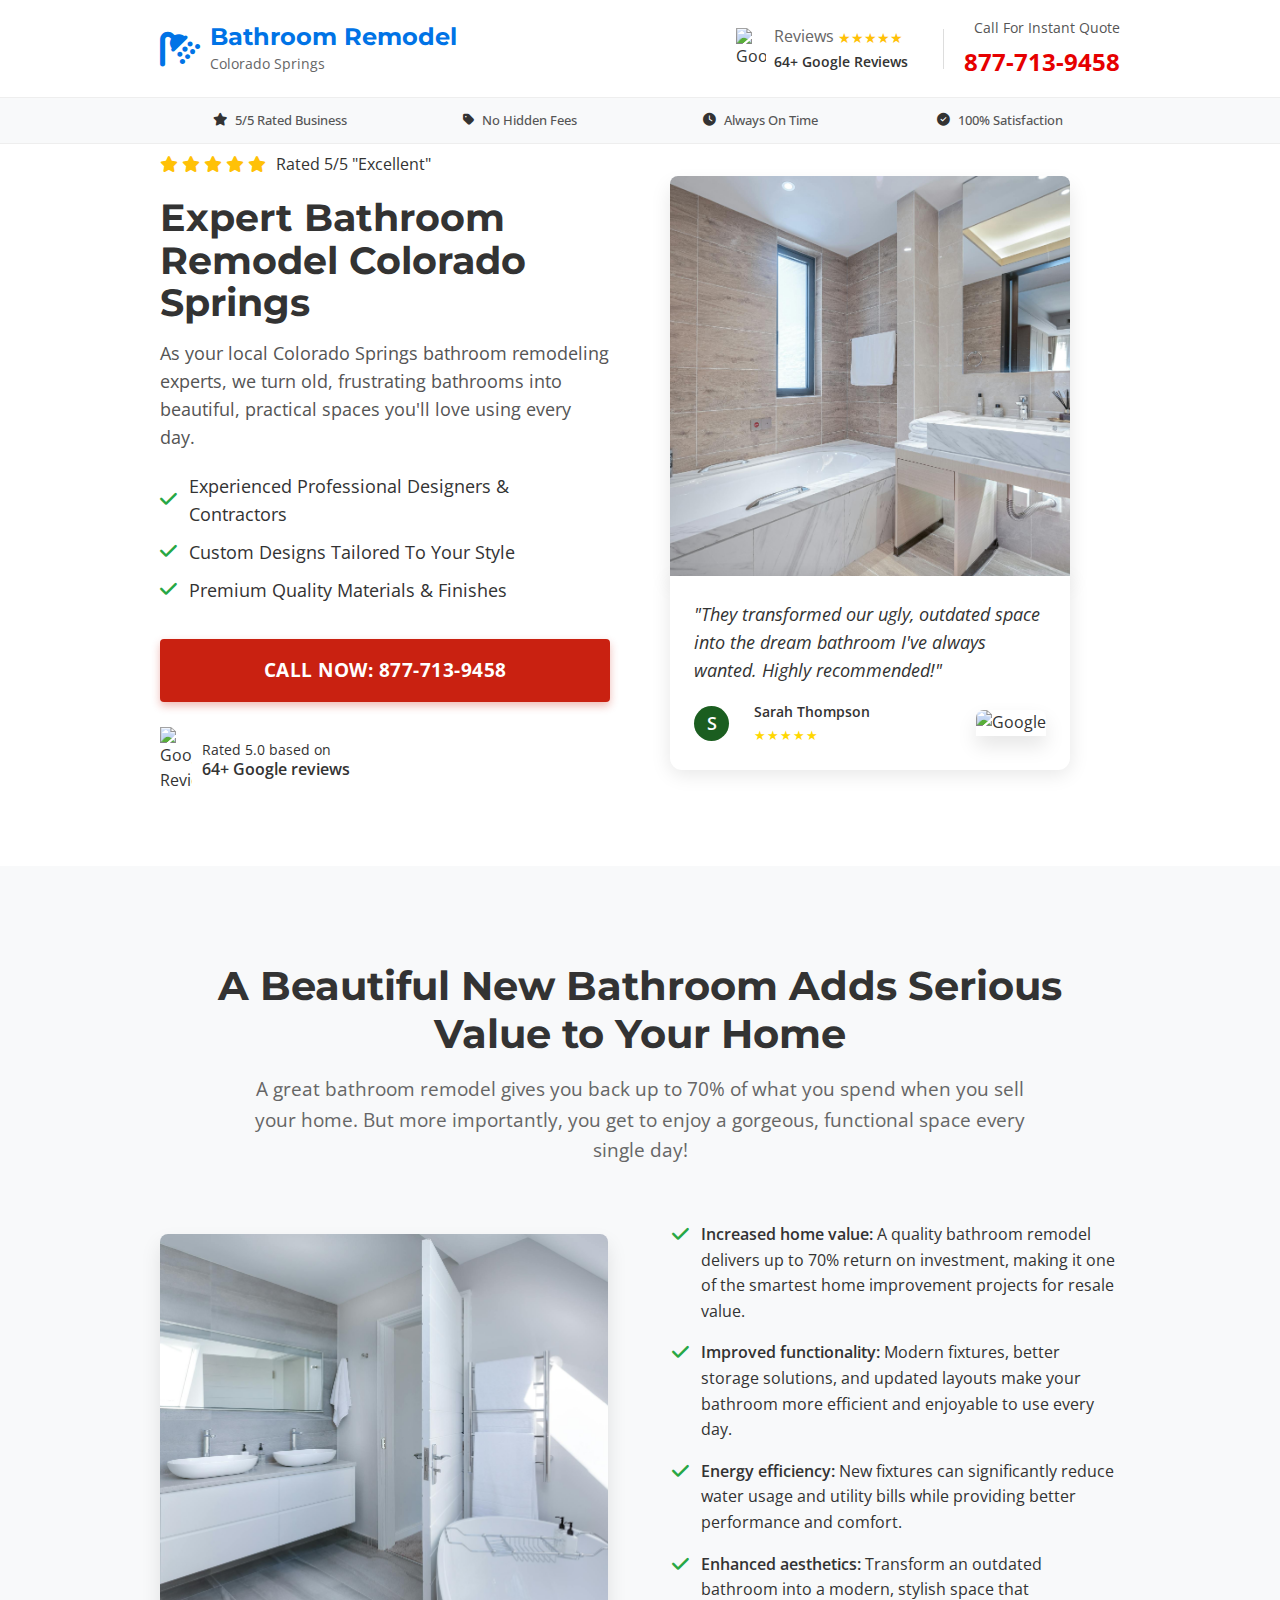
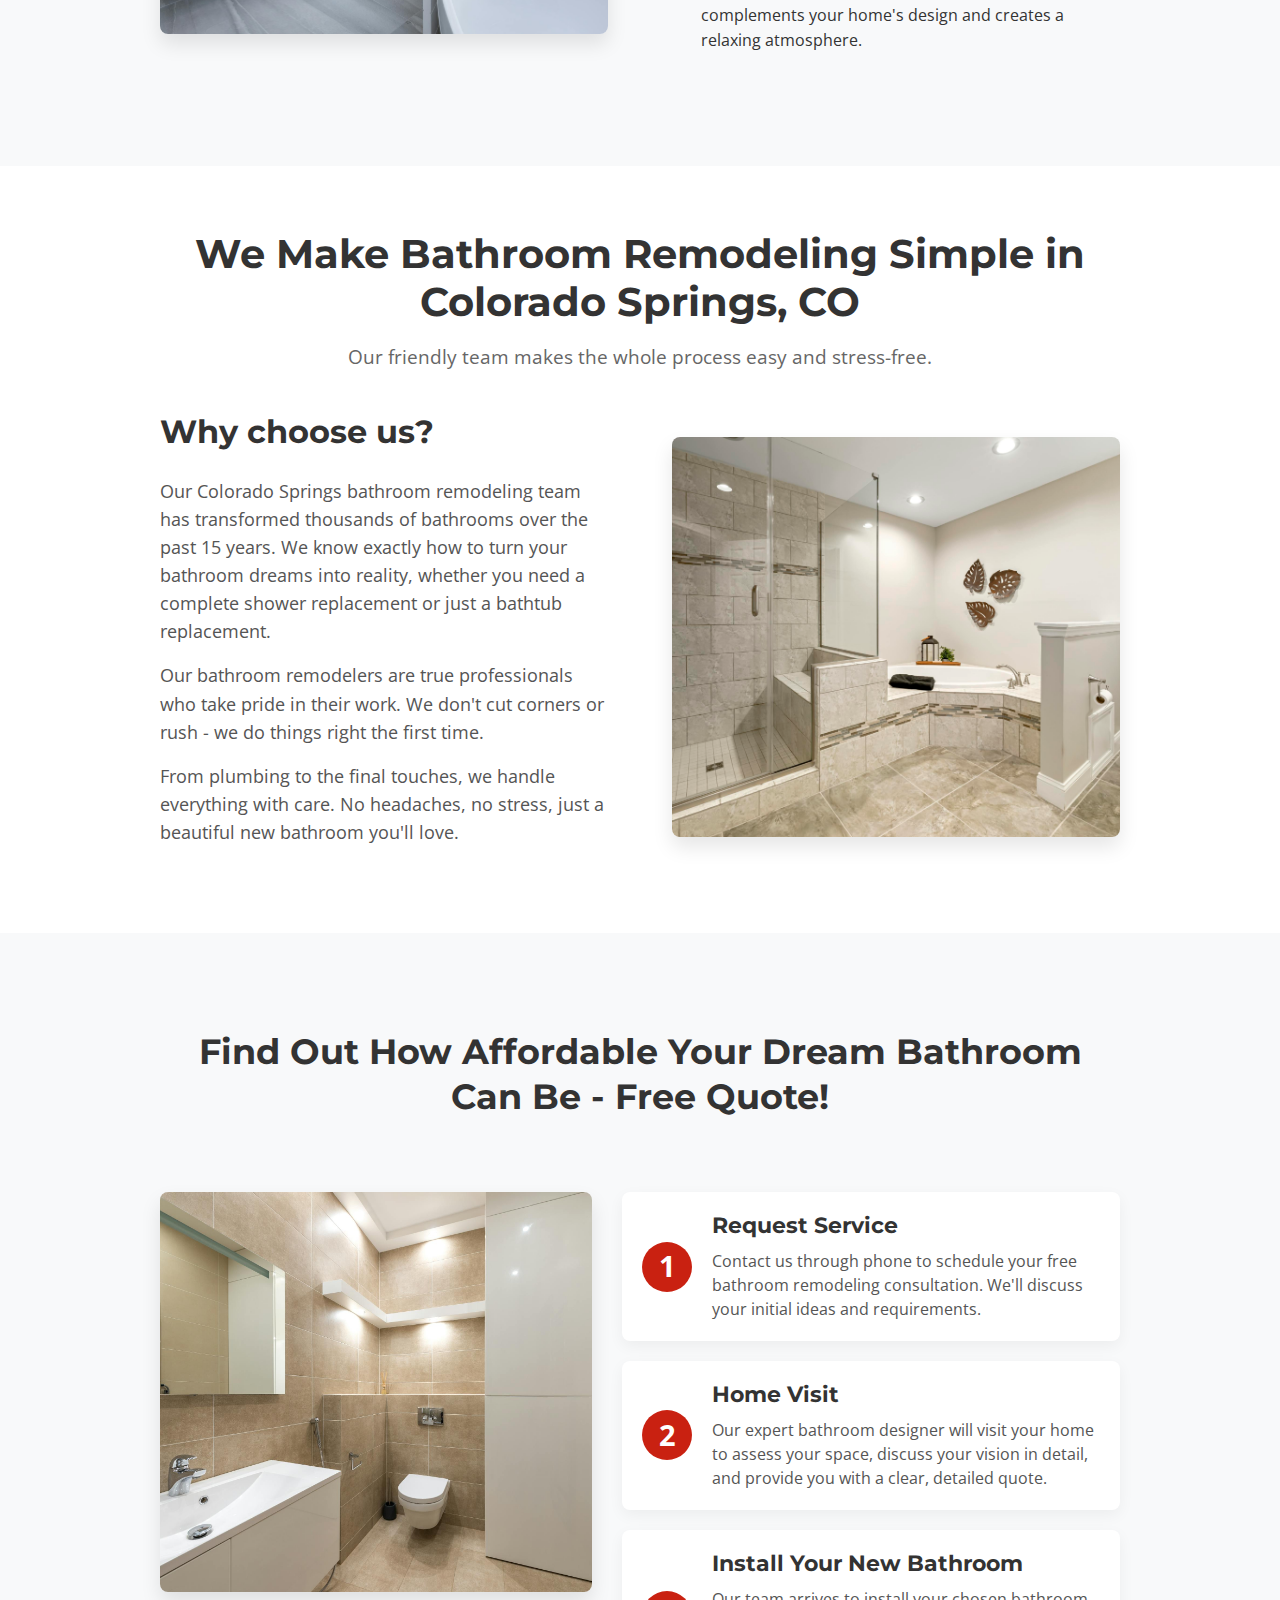
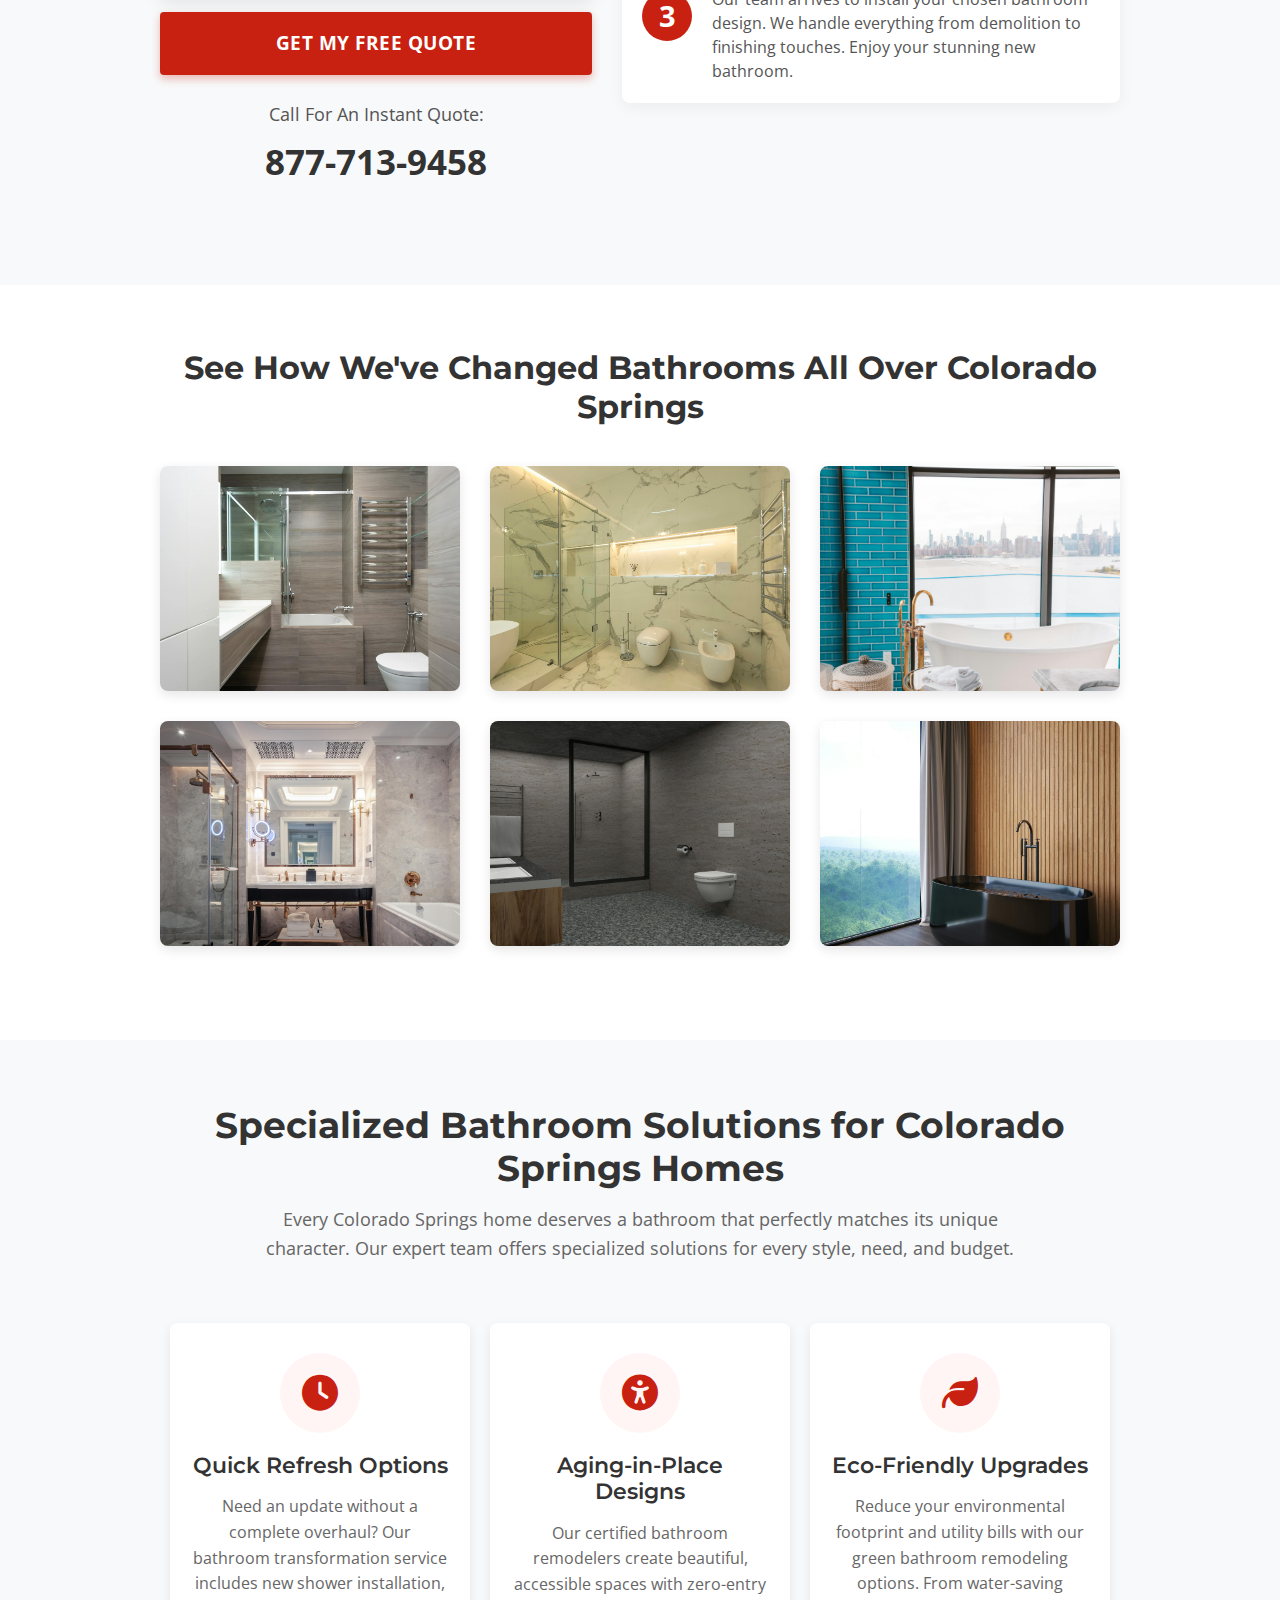
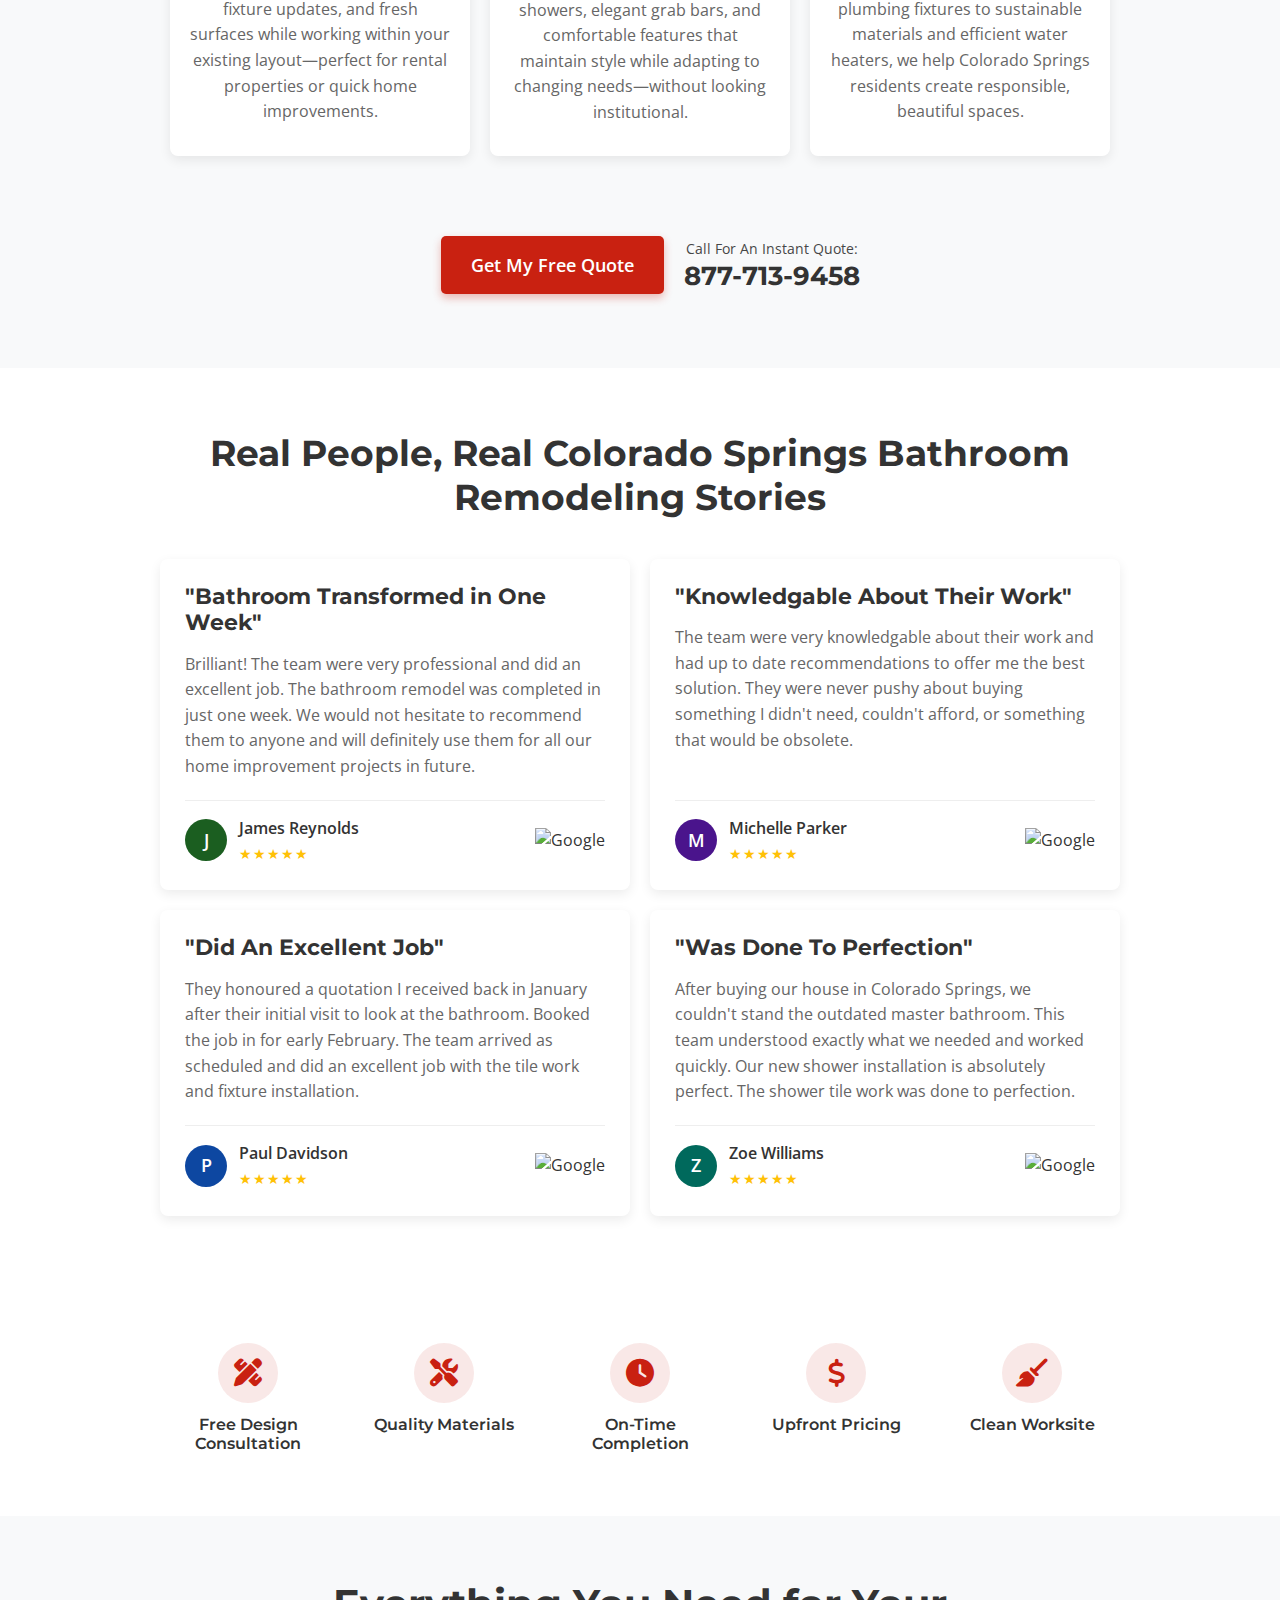
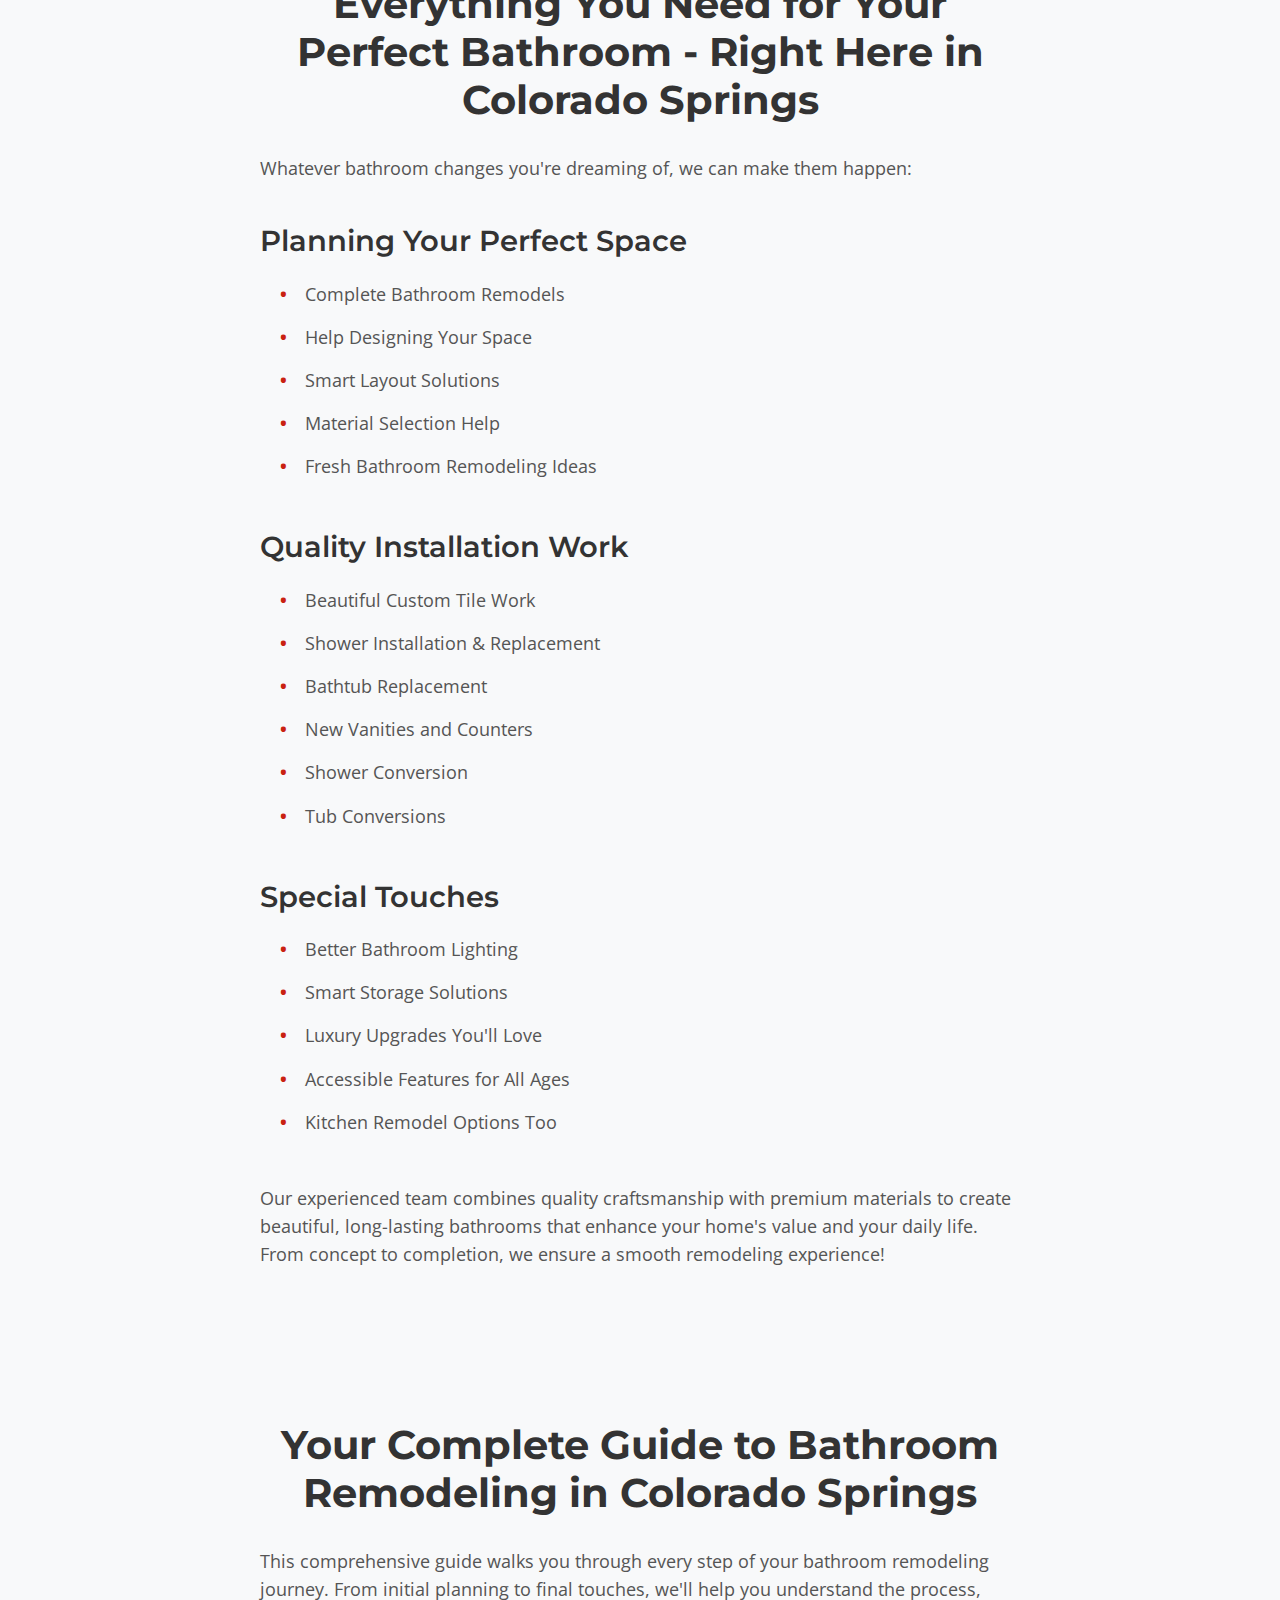
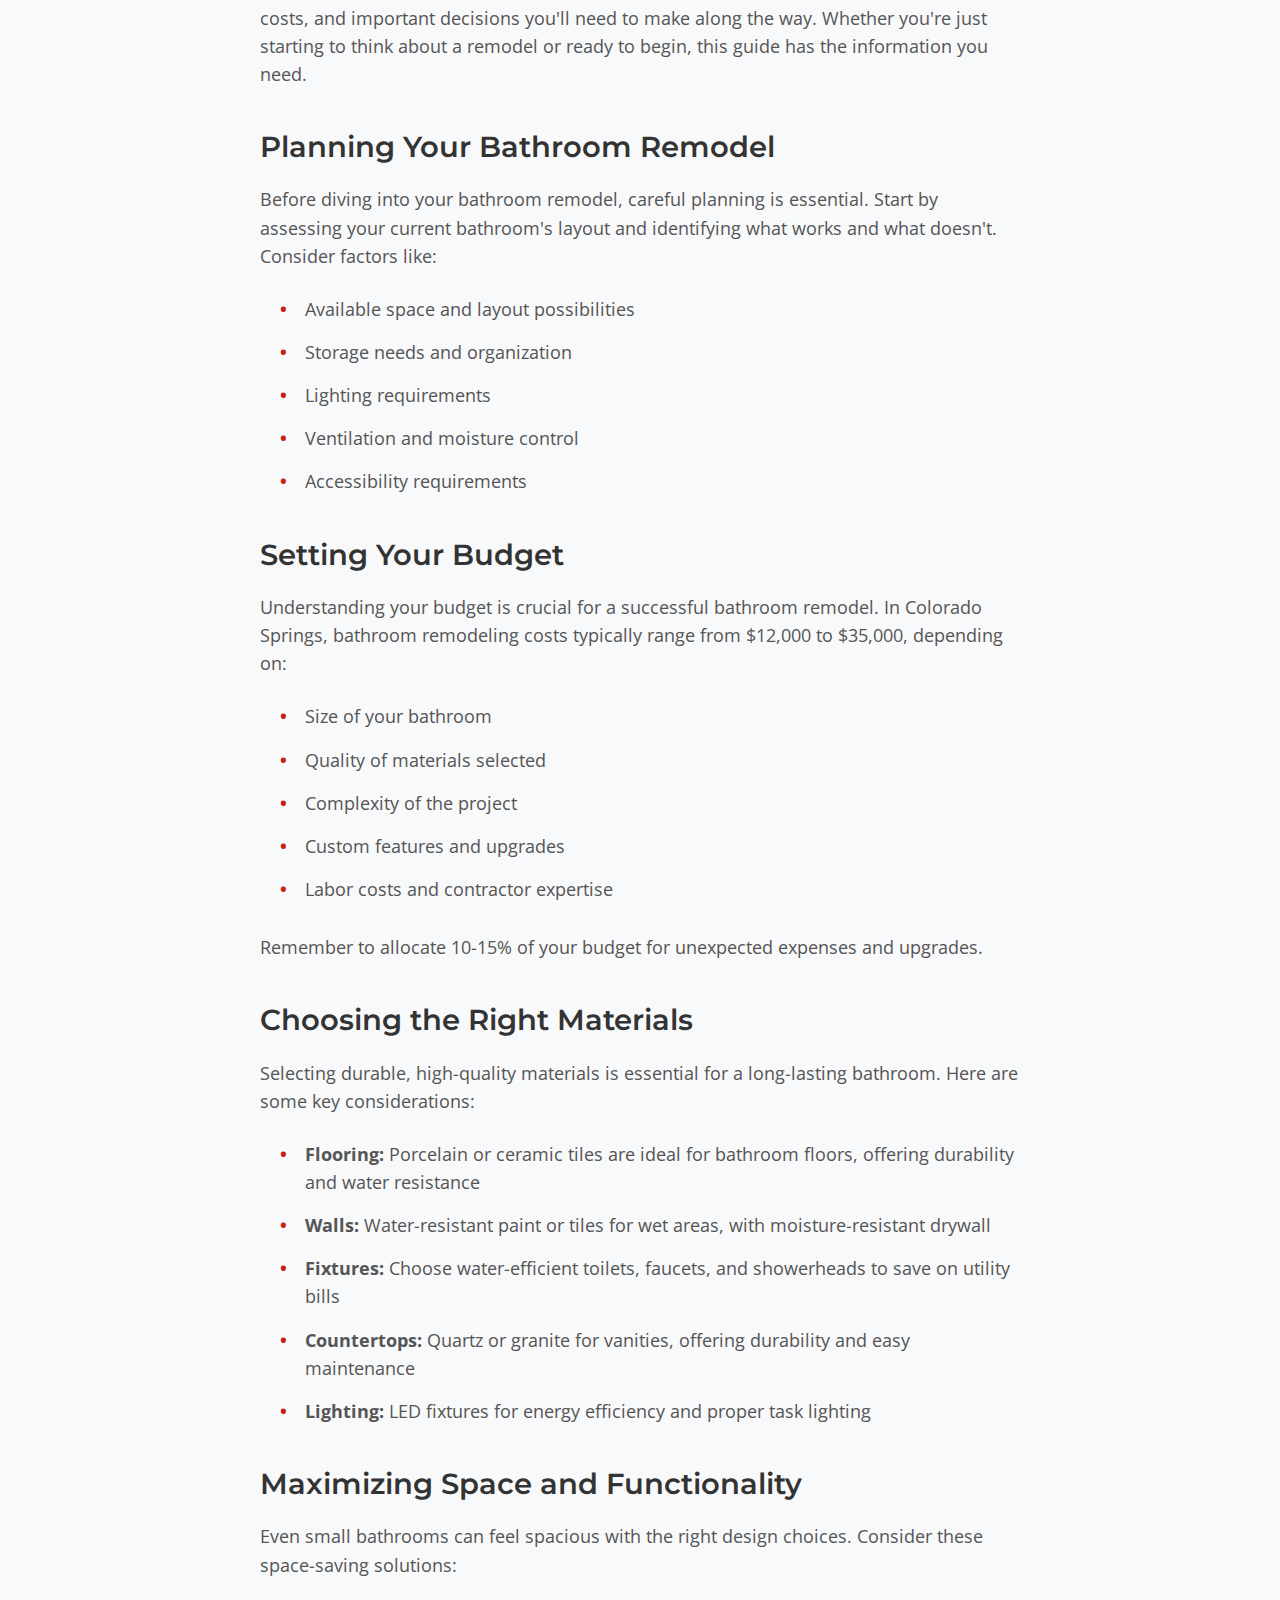
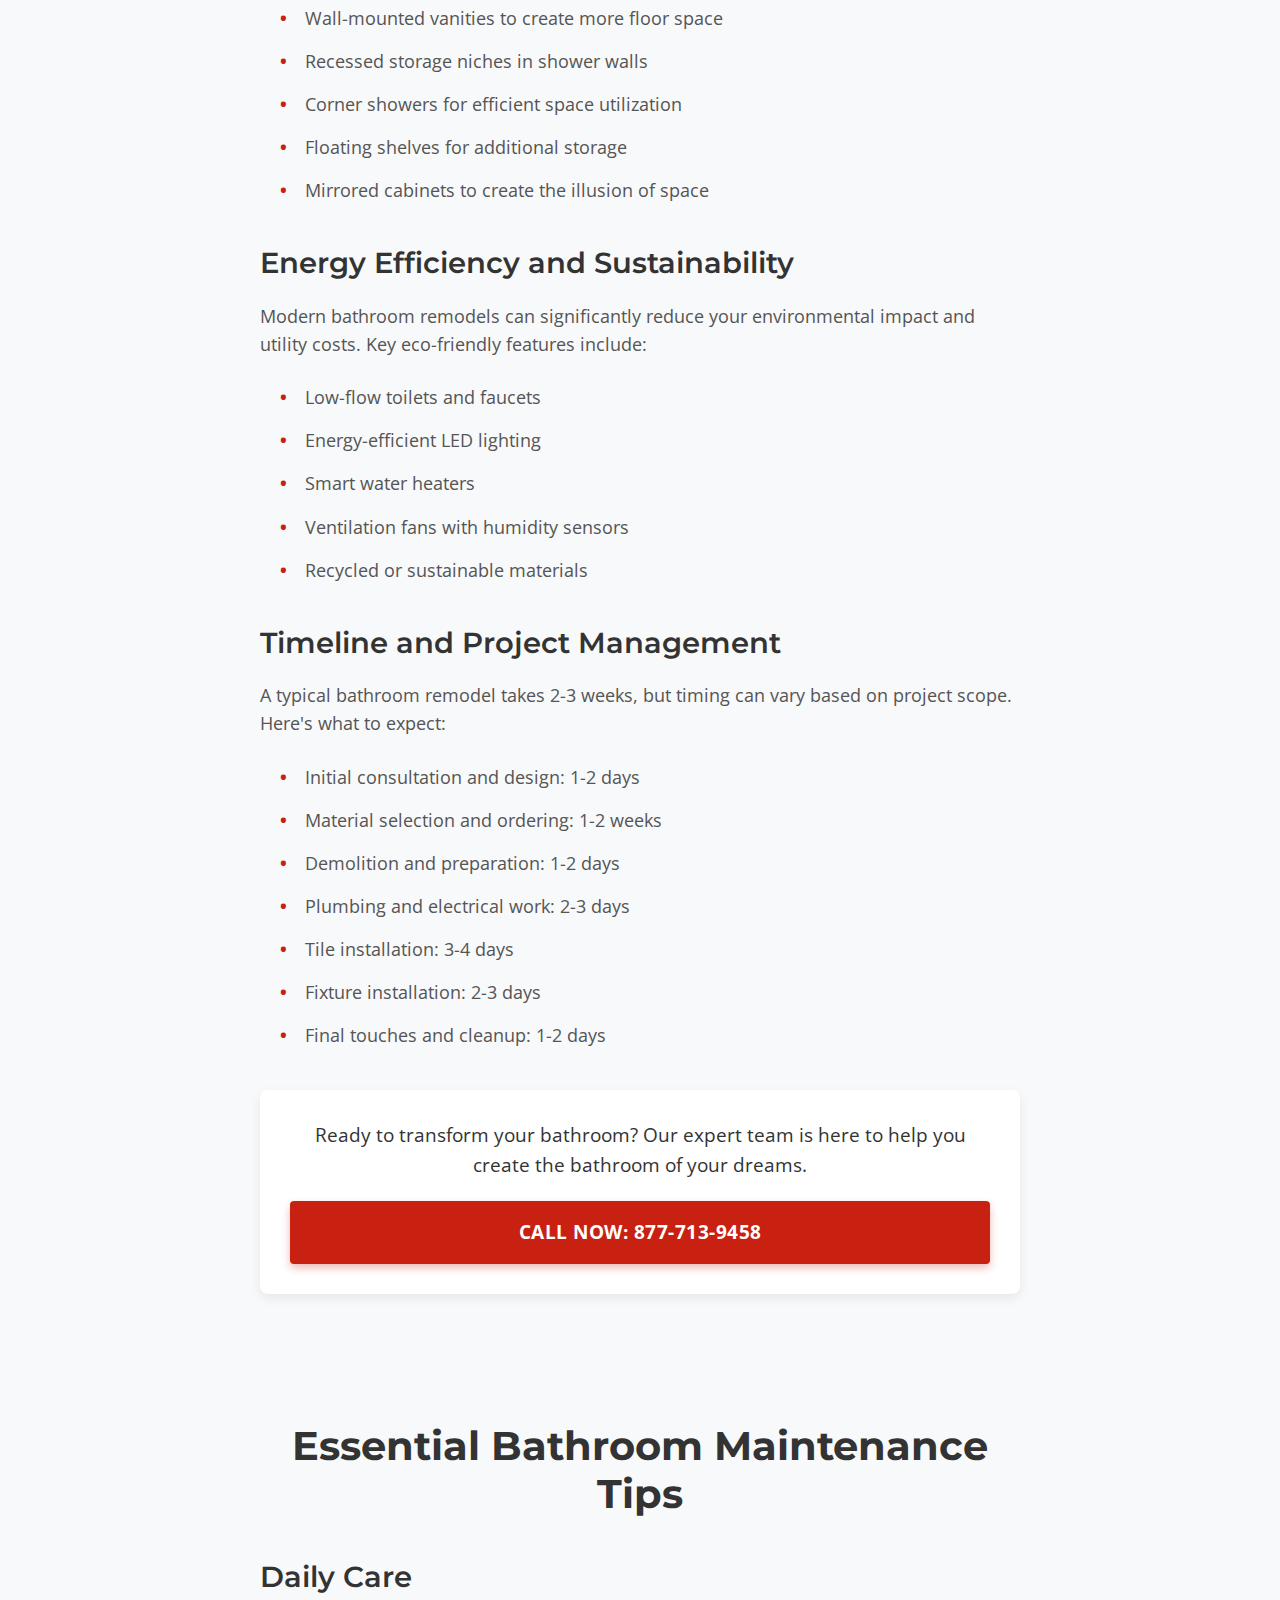
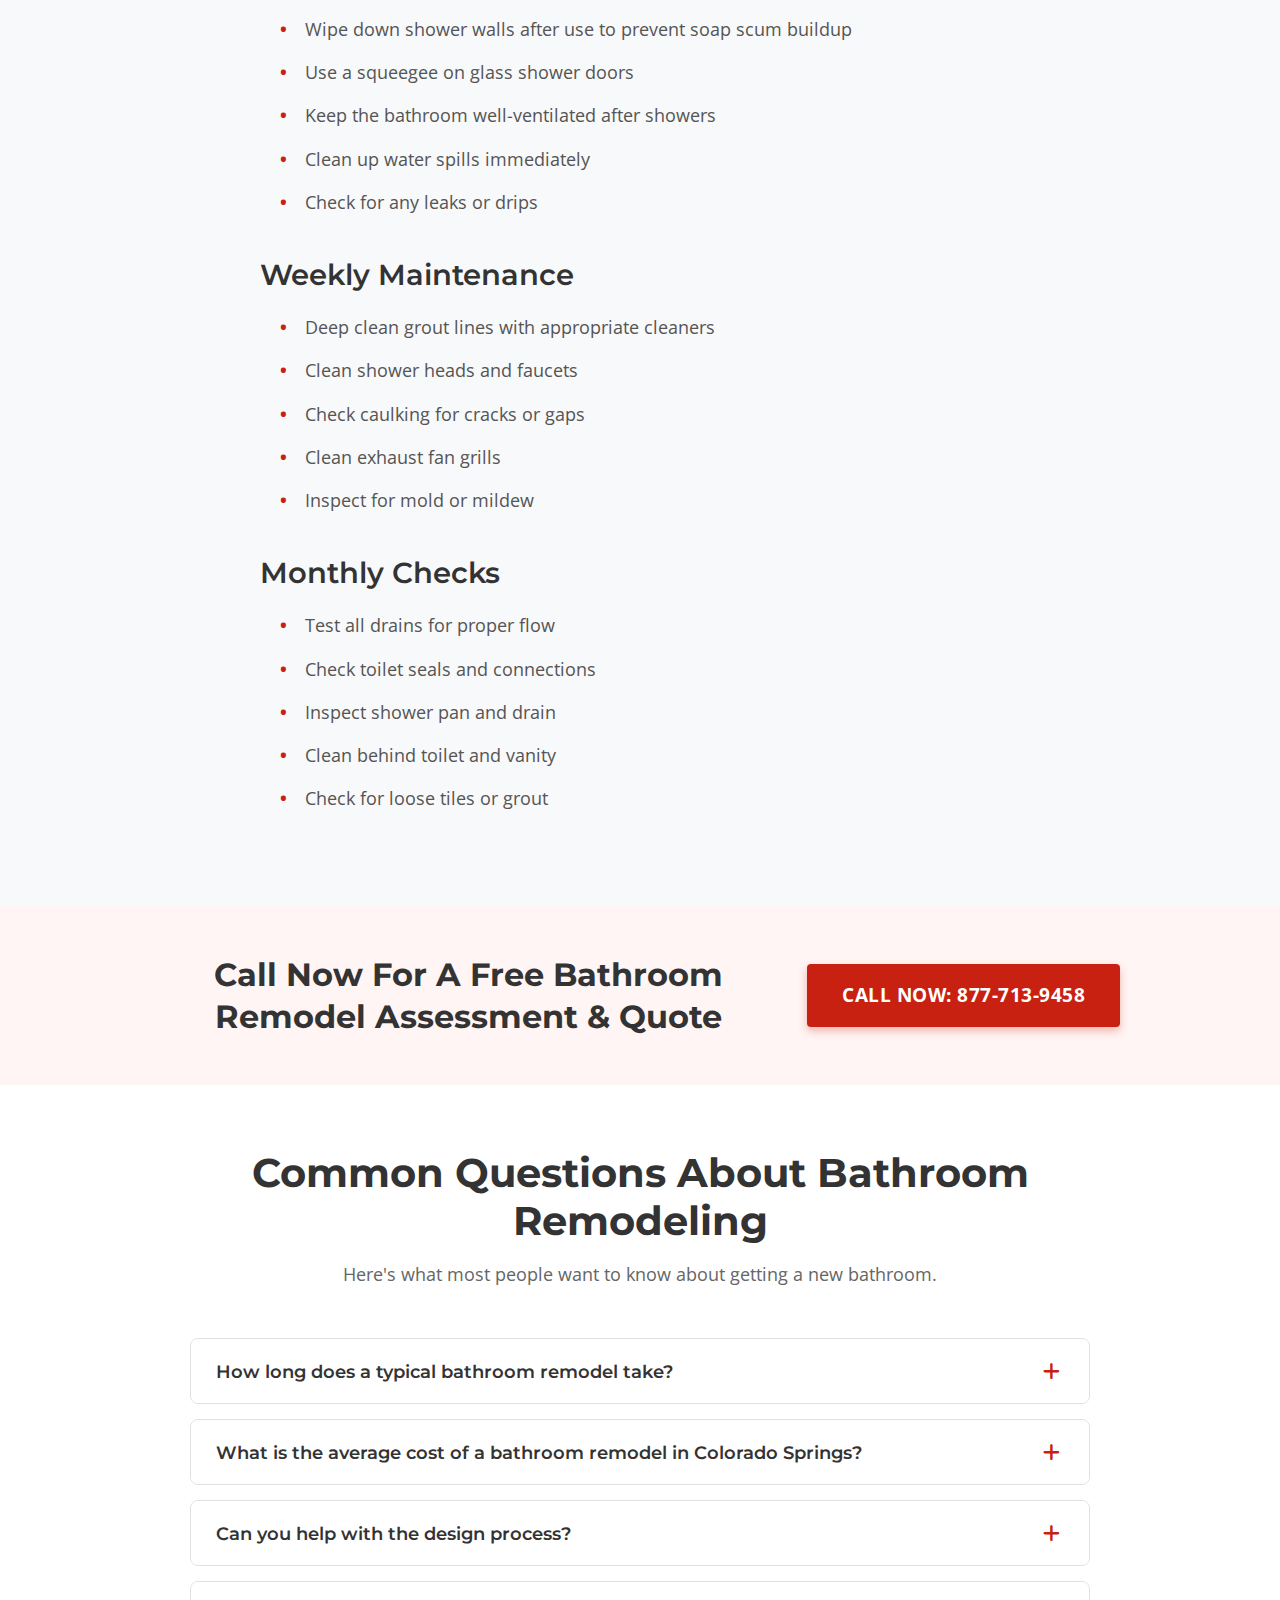
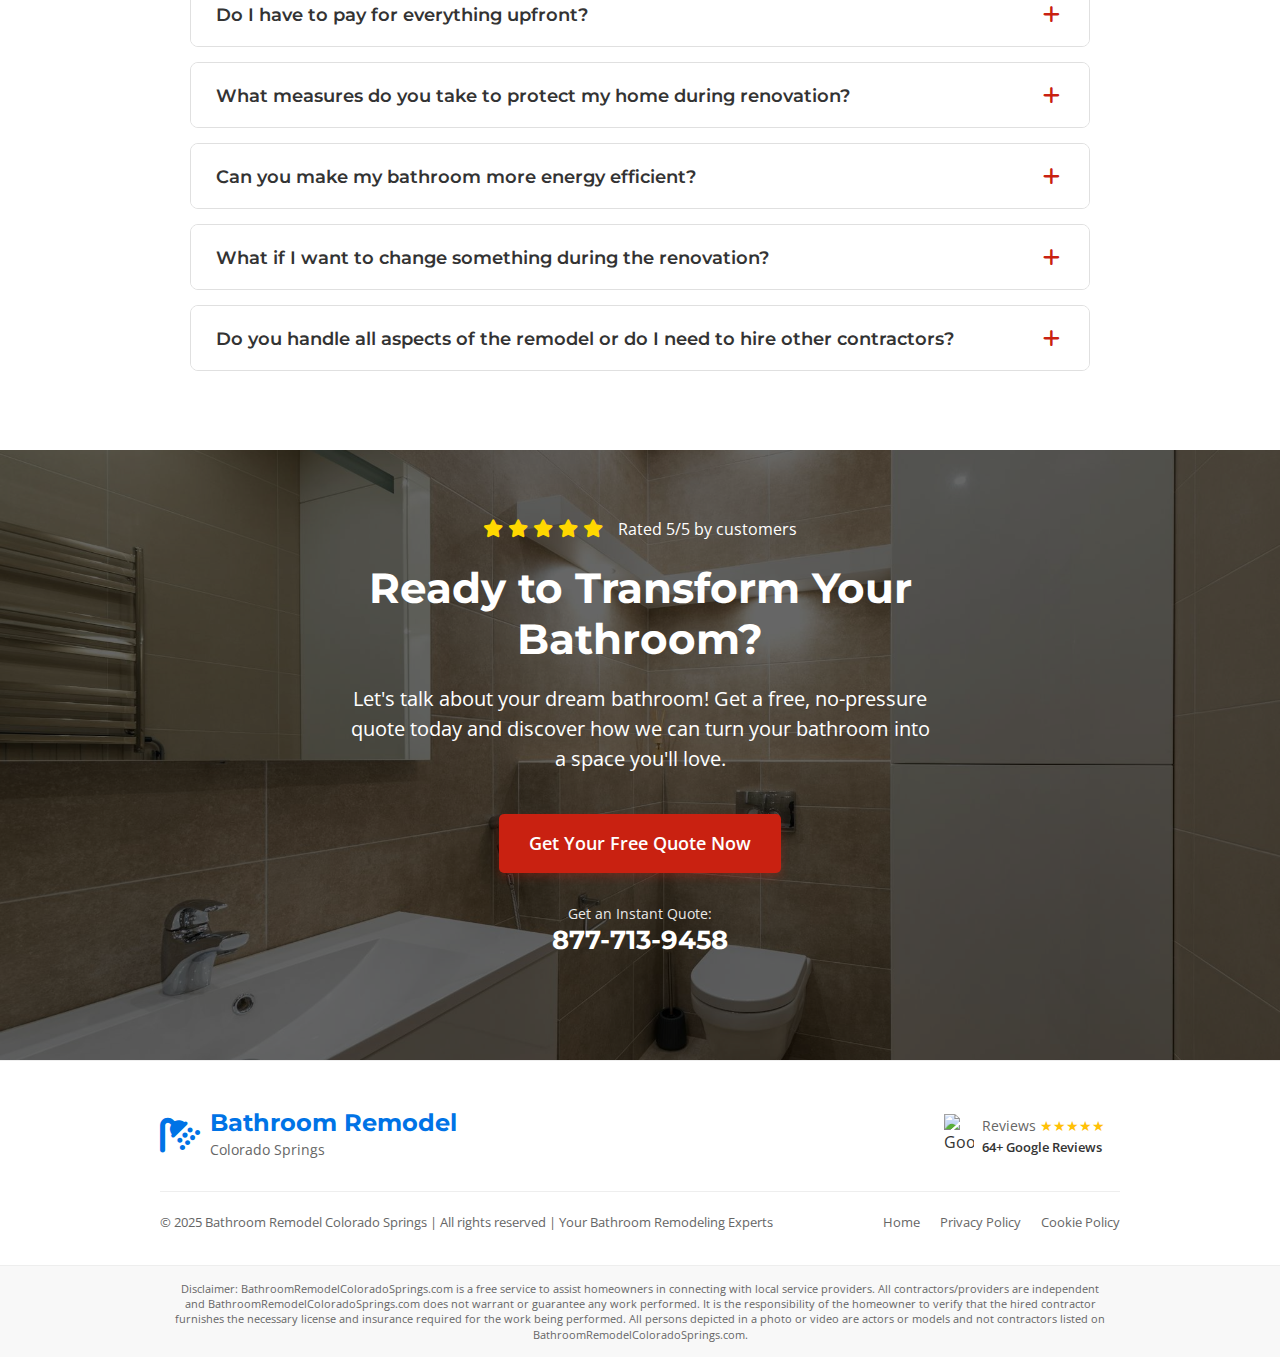
==== commit 127d11bb: "Update index.html" ====
--- a/index.html
+++ b/index.html
@@ -6,6 +6,9 @@
     <title>Bathroom Remodel Colorado Springs | Expert Bathroom Renovation Services</title>
     <meta name="description" content="Bathroom Remodel Colorado Springs: Transform your outdated bathroom with expert remodeling services.">
     <meta name="keywords" content="bathroom remodel colorado springs, bathroom remodel, Colorado Springs, bathroom renovation, shower installation, bathroom contractors">
+
+    <!-- Canonical URL -->
+    <link rel="canonical" href="https://bathroomremodelcoloradosprings.com/" />
     
     <!-- Resource Hints -->
     <link rel="preconnect" href="https://fonts.googleapis.com">
@@ -935,4 +938,4 @@
     <!-- Custom JavaScript -->
     <script src="script.js" defer></script>
 </body>
-</html>+</html>
